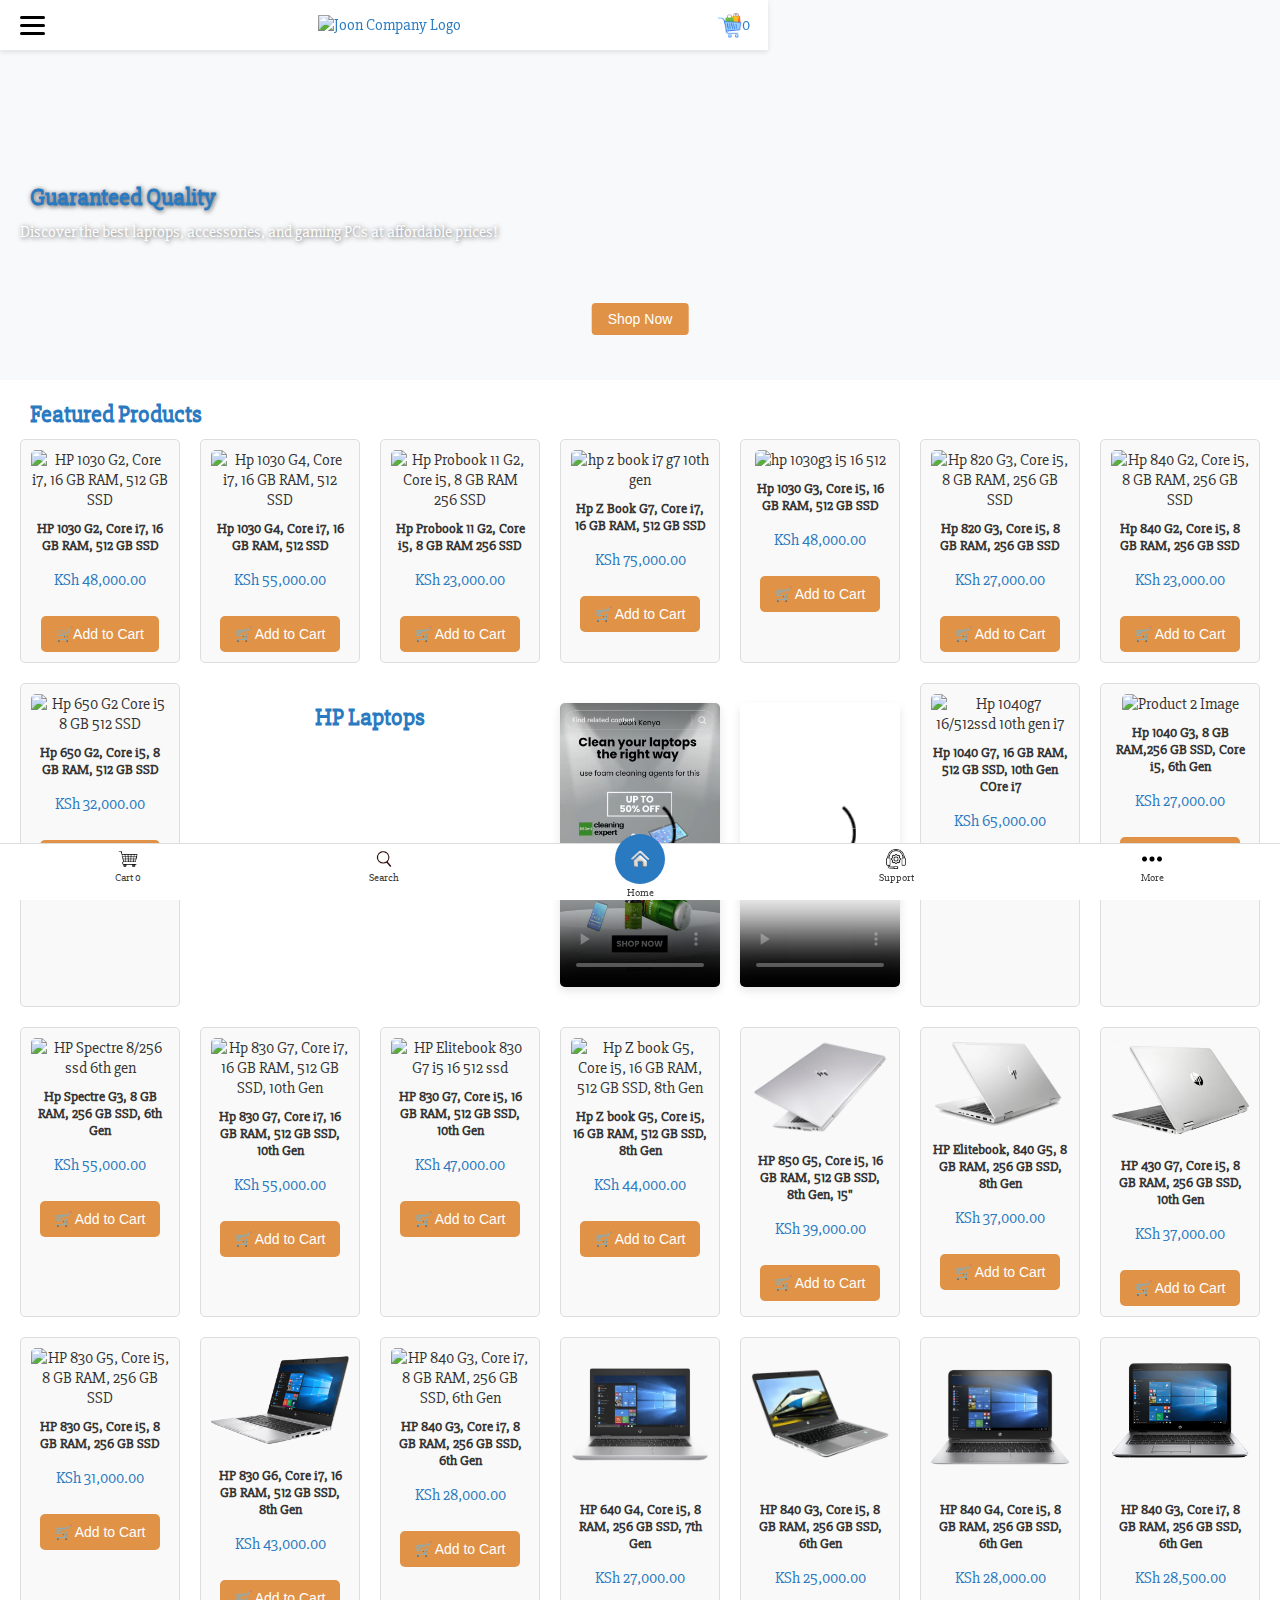
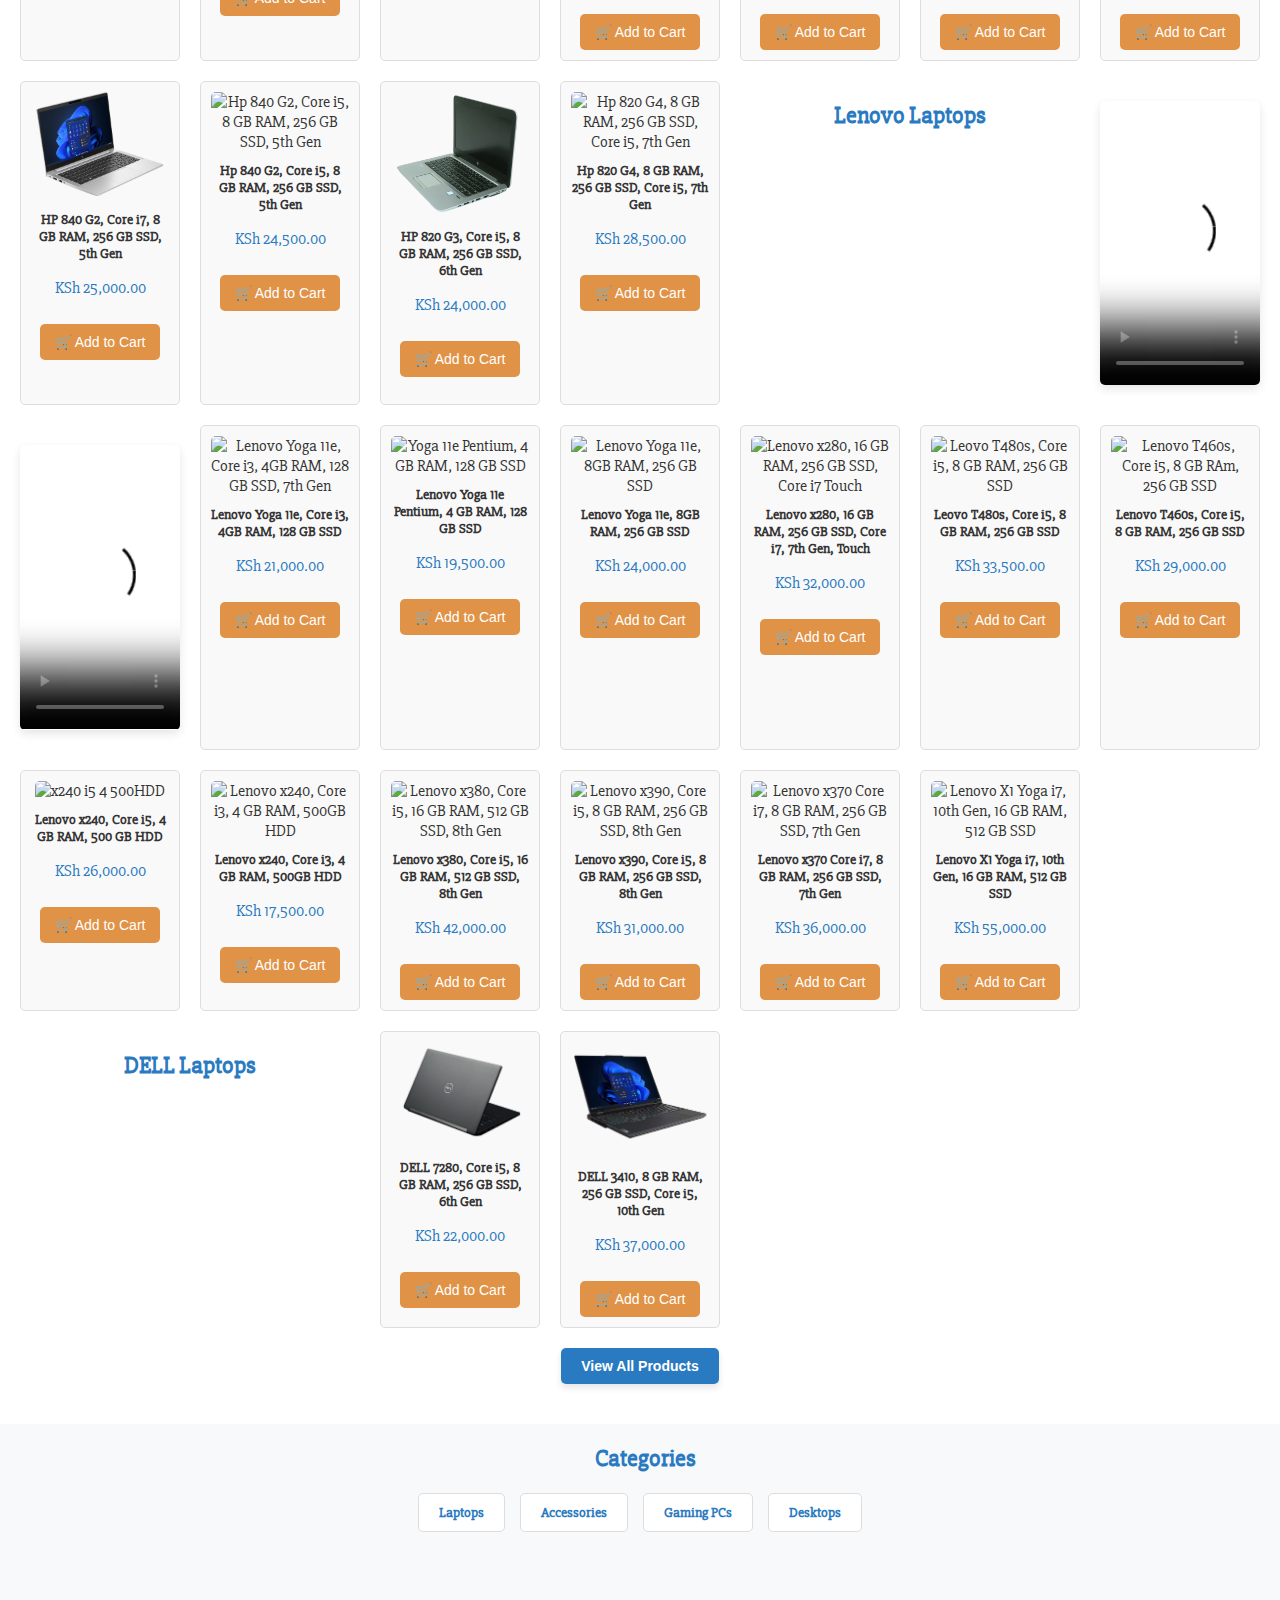
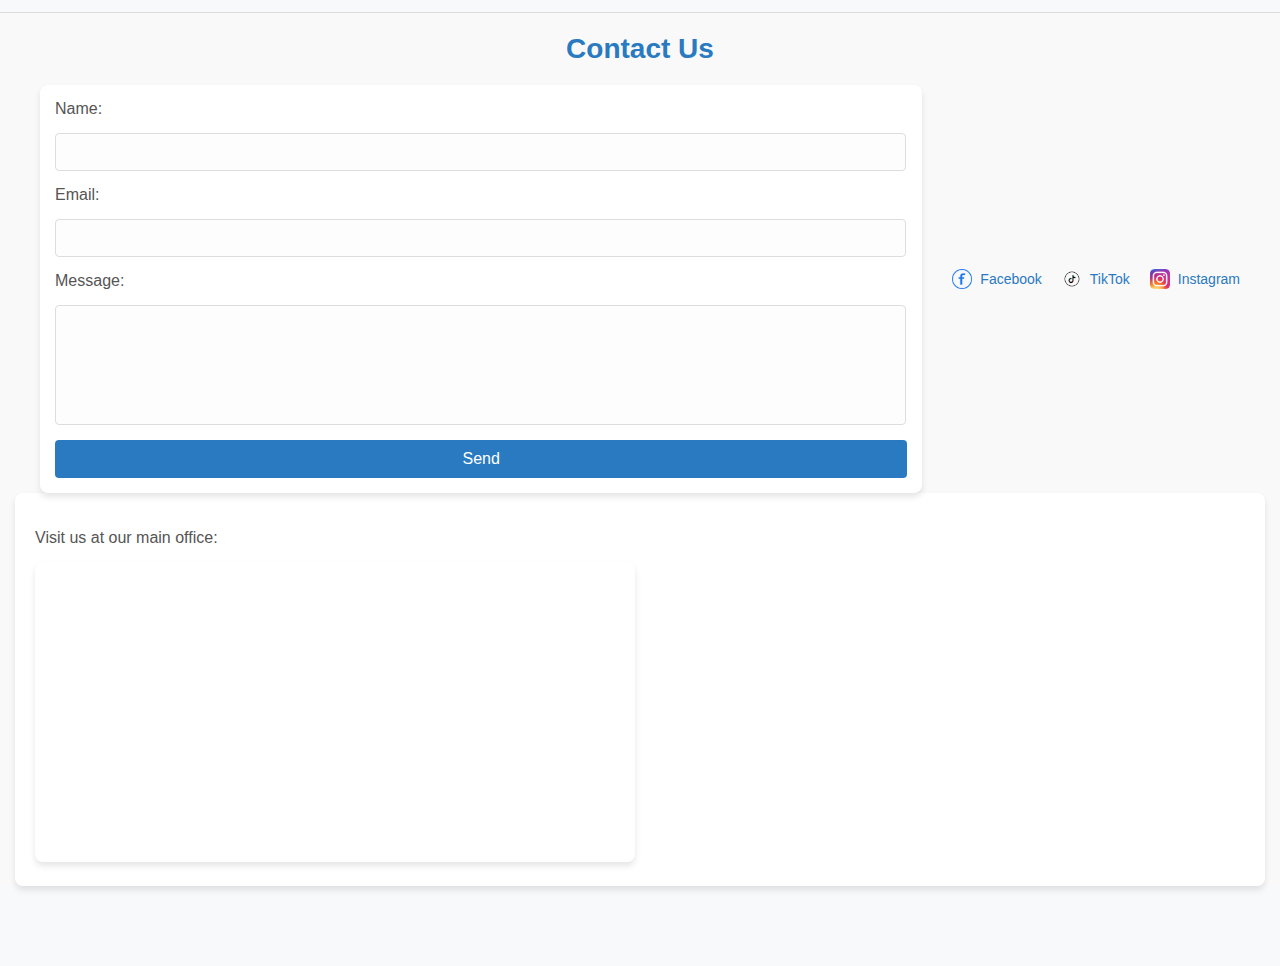
==== index.html @ 5c58ffc8 "Add files via upload" ====
<!DOCTYPE html>
<html lang="en">
<head>
  <meta charset="UTF-8">
  <meta name="viewport" content="width=device-width, initial-scale=1.0">
  <title>Joon - Computer and Accessories</title>
  <link href="https://fonts.googleapis.com/css2?family=Slabo+27px&display=swap" rel="stylesheet">
  <link href="https://fonts.googleapis.com/css2?family=Montserrat:wght@400;700&display=swap" rel="stylesheet">
  <link href="https://fonts.googleapis.com/css2?family=Playfair+Display:wght@400;700&display=swap" rel="stylesheet">

  <link rel="stylesheet" href="style.css">

</head>
<body>
    <header id="mobile-header">
        <div class="menu-icon" id="menu-toggle">
          <!-- Hamburger Icon -->
          <span></span>
          <span></span>
          <span></span>
        </div>
        <div class="logo">
          <a href="index.html">
              <img src="img/logo.png" alt="Joon Company Logo">
          </a>
      </div>
      
        <div class="header-icons">
          <a href="cart.html" class="cart-icon">
            <img src="img/cart.png" alt="Cart">
            <span id="cart-count-header">0</span>
        </a>
        
        
        </div>
      </header>  
      <!-- Fullscreen Menu -->
      <nav id="hamburger-menu">
        <div class="menu-header">
  <button id="menu-close">✖</button>
</div>

        <ul>
          <li><a href="#new-in">New in</a></li>
          <li><a href="#Hp">HP Laptops</a></li>
          <li><a href="#Dell">DELL Laptops</a></li>
          <li><a href="#Lenovo">Lenovo Laptops</a></li>
          <li><a href="#mouse">Mouses</a></li>
          <li><a href="#keyboard">Keyboard</a></li>
          <li><a href="#chargers">Laptop Chargers</a></li>
          <li><a href="#monitors">Monitors</a></li>
          <li><a href="#desktops">Desktops</a></li>
          <li><a href="#microphones">Microphones</a></li>
          <li><a href="#headphones">Headphones</a></li>
        </ul>
      </nav>

  <!-- Hero Section -->
  <section id="hero">
    <div>
      <h2>Guaranteed Quality</h2>
      <p>Discover the best laptops, accessories, and gaming PCs at affordable prices!</p>
    </div>
    <div>
      <button>Shop Now</button>
    </div>
  </section>

  

<!-- Featured Products Section -->
<section id="featured-products">
    <h2>Featured Products</h2>
    <div class="product-grid">
      <!-- Loop for 50 Product Items -->
      <!-- Replace 'placeholder-image.jpg' with actual product images -->
      <!-- Repeat this block for each product -->
      <div class="product-item" data-id="21" data-name="HP 1030 G2, Core i7, 16 GB RAM, 512 GB SSD" data-price="48000" data-image="img/hp 1030 g2 i7  16 512.png">
        <img src="img/hp 1030 g2 i7  16 512.png" alt="HP 1030 G2, Core i7, 16 GB RAM, 512 GB SSD">
        <p class="product-title">HP 1030 G2, Core i7, 16 GB RAM, 512 GB SSD</p>
        <p class="product-price">KSh 48,000.00</p>
        <button class="add-to-cart-btn">🛒Add to Cart</button>
      </div>
      <div class="product-item" data-id="22" data-name="Hp 1030 G4, Core i7, 16 GB RAM, 512 SSD" data-price="55000" data-image="img/hp 1030 g4  i7 16 512.png">
        <img src="img/hp 1030 g4  i7 16 512.png" alt="Hp 1030 G4, Core i7, 16 GB RAM, 512 SSD">
        <p class="product-title">Hp 1030 G4, Core i7, 16 GB RAM, 512 SSD</p>
        <p class="product-price">KSh 55,000.00</p>
        <button class="add-to-cart-btn">🛒 Add to Cart</button>
      </div>
      <div class="product-item" data-id="23" data-name="Hp Probook 11 G2, Core i5, 8 GB RAM 256 SSD" data-price="23000" data-image="img/hp 11 g2 i5 8 256.png">
        <img src="img/hp 11 g2 i5 8 256.png" alt="Hp Probook 11 G2, Core i5, 8 GB RAM 256 SSD">
        <p class="product-title">Hp Probook 11 G2, Core i5, 8 GB RAM 256 SSD</p>
        <p class="product-price">KSh 23,000.00</p>
        <button class="add-to-cart-btn">🛒 Add to Cart</button>
      </div>
      <div class="product-item" data-id="24" data-name="Hp Z Book G7, Core i7, 16 GB RAM, 512 GB SSD" data-price="75000" data-image="img/hp z book i7 g7 10th gen.png">
        <img src="img/hp z book i7 g7 10th gen.png" alt="hp z book i7 g7 10th gen">
        <p class="product-title">Hp Z Book G7, Core i7, 16 GB RAM, 512 GB SSD</p>
        <p class="product-price">KSh 75,000.00</p>
        <button class="add-to-cart-btn">🛒 Add to Cart</button>
      </div>
      <div class="product-item" data-id="25" data-name="Hp 1030 G3, Core i5, 16 GB RAM, 512 GB SSD" data-price="48000" data-image="img/hp 1030g3  i5  16 512.png">
        <img src="img/hp 1030g3  i5  16 512.png" alt="hp 1030g3 i5 16 512">
        <p class="product-title">Hp 1030 G3, Core i5, 16 GB RAM, 512 GB SSD</p>
        <p class="product-price">KSh 48,000.00</p>
        <button class="add-to-cart-btn">🛒 Add to Cart</button>
      </div>
      <div class="product-item" data-id="26" data-name="Hp 820 G3, Core i5, 8 GB RAM, 256 GB SSD" data-price="27000" data-image="img/hp 820 g3  i5  8 256.png">
        <img src="img/hp 820 g3  i5  8 256.png" alt="Hp 820 G3, Core i5, 8 GB RAM, 256 GB SSD">
        <p class="product-title">Hp 820 G3, Core i5, 8 GB RAM, 256 GB SSD</p>
        <p class="product-price">KSh 27,000.00</p>
        <button class="add-to-cart-btn">🛒 Add to Cart</button>
      </div>
      <div class="product-item" data-id="27" data-name="Hp 840 G2, Core i5, 8 GB RAM, 256 GB SSD" data-price="23000" data-image="img/hp 840 g2 i5 8 256.png">
        <img src="img/hp 840 g2 i5 8 256.png" alt="Hp 840 G2, Core i5, 8 GB RAM, 256 GB SSD">
        <p class="product-title">Hp 840 G2, Core i5, 8 GB RAM, 256 GB SSD</p>
        <p class="product-price">KSh 23,000.00</p>
        <button class="add-to-cart-btn">🛒 Add to Cart</button>
      </div>
      <div class="product-item" data-id="28" data-name="Hp 650 G2, Core i5, 8 GB RAM, 512 GB SSD" data-price="32000" data-image="img/Hp 650 G2 Core i5 8 GB 512.png">
        <img src="img/Hp 650 G2 Core i5 8 GB 512.png" alt="Hp 650 G2 Core i5 8 GB 512 SSD">
        <p class="product-title">Hp 650 G2, Core i5, 8 GB RAM, 512 GB SSD</p>
        <p class="product-price">KSh 32,000.00</p>
        <button class="add-to-cart-btn">🛒 Add to Cart </button>
      </div>
      

      <h2 class="section-heading">HP Laptops</h2>

<!-- Video 1 -->
<div class="video-container">
    <video controls poster="img/handboss-poster.png">
      <source src="img/handboss.mp4" type="video/mp4">
      Your browser does not support the video tag.
    </video>
  </div>
  
  <!-- Video 2 -->
  <div class="video-container">
    <video controls poster="img/laptopstand.png">
      <source src="img/laptopstand.mp4" type="video/mp4">
      Your browser does not support the video tag.
    </video>
  </div>
  

  <div class="product-item" data-id="1" data-name="Hp 1040 G7, 16 GB RAM, 512 GB SSD, 10th Gen Core i7" data-price="65000" data-image="img/Hp 1040g7 16 512ssd 10th gen i7.png">
    <img src="img/Hp 1040g7 16 512ssd 10th gen i7.png" alt="Hp 1040g7 16/512ssd 10th gen i7">
    <p class="product-title">Hp 1040 G7, 16 GB RAM, 512 GB SSD, 10th Gen COre i7</p>
    <p class="product-price">KSh 65,000.00</p>
    <button class="add-to-cart-btn">🛒 Add to Cart</button>
  </div>
  <div class="product-item" data-id="2" data-name="Hp 1040 G3, 8 GB RAM, 256 GB SSD, Core i5, 6th Gen" data-price="27000" data-image="img/Hp 1040 G3 8 256ssd i5.png">
    <img src="img/Hp 1040 G3 8 256ssd i5.png" alt="Product 2 Image">
    <p class="product-title">Hp 1040 G3, 8 GB RAM,256 GB SSD, Core i5, 6th Gen</p>
    <p class="product-price">KSh 27,000.00</p>
    <button class="add-to-cart-btn">🛒 Add to Cart</button>
  </div>
  <div class="product-item" data-id="3" data-name="Hp Spectre G3, 8 GB RAM, 256 GB SSD, 6th Gen" data-price="55000" data-image="img/Spectre 8 256 ssd 6th gen.png">
    <img src="img/Spectre 8 256 ssd 6th gen.png" alt="HP Spectre 8/256 ssd 6th gen">
    <p class="product-title">Hp Spectre G3, 8 GB RAM, 256 GB SSD, 6th Gen</p>
    <p class="product-price">KSh 55,000.00</p>
    <button class="add-to-cart-btn">🛒 Add to Cart</button>
  </div>
  <div class="product-item" data-id="4" data-name="Hp 830 G7, Core i7, 16 GB RAM, 512 GB SSD, 10th Gen" data-price="55000" data-image="img/HP 830 G7 i7 16 512 ssd 10th Gen.avif">
    <img src="img/HP 830 G7 i7 16 512 ssd 10th Gen.avif" alt="Hp 830 G7, Core i7, 16 GB RAM, 512 GB SSD, 10th Gen">
    <p class="product-title">Hp 830 G7, Core i7, 16 GB RAM, 512 GB SSD, 10th Gen</p>
    <p class="product-price">KSh 55,000.00</p>
    <button class="add-to-cart-btn">🛒 Add to Cart</button>
  </div>
  <div class="product-item" data-id="5" data-name="HP 830 G7, Core i5, 16 GB RAM, 512 GB SSD, 10th Gen" data-price="47000" data-image="img/HP Elitebook 830 G7 i5 16 512 ssd.webp">
    <img src="img/HP Elitebook 830 G7 i5 16 512 ssd.webp" alt="HP Elitebook 830 G7 i5 16 512 ssd">
    <p class="product-title">HP 830 G7, Core i5, 16 GB RAM, 512 GB SSD, 10th Gen</p>
    <p class="product-price">KSh 47,000.00</p>
    <button class="add-to-cart-btn">🛒 Add to Cart</button>
  </div>
  <div class="product-item" data-id="6" data-name="Hp Z book G5, Core i5, 16 GB RAM, 512 GB SSD, 8th Gen" data-price="44000" data-image="img/Z book G5 i5 16 512 ssd.png">
    <img src="img/Z book G5 i5 16 512 ssd.png" alt="Hp Z book G5, Core i5, 16 GB RAM, 512 GB SSD, 8th Gen">
    <p class="product-title">Hp Z book G5, Core i5, 16 GB RAM, 512 GB SSD, 8th Gen</p>
    <p class="product-price">KSh 44,000.00</p>
    <button class="add-to-cart-btn">🛒 Add to Cart</button>
  </div>
  <div class="product-item" data-id="7" data-name="HP 850 G5, Core i5, 16 GB RAM, 512 GB SSD, 8th Gen, 15 inch" data-price="39000" data-image="img/850 G5 i5 16 512 ssd  15 inch.jpg">
    <img src="img/850 G5 i5 16 512 ssd  15 inch.jpg" alt="HP 850 G5, Core i5, 16 GB RAM, 512 GB SSD, 8th Gen, 1">
    <p class="product-title">HP 850 G5, Core i5, 16 GB RAM, 512 GB SSD, 8th Gen, 15"</p>
    <p class="product-price">KSh 39,000.00</p>
    <button class="add-to-cart-btn">🛒 Add to Cart</button>
  </div>
  <div class="product-item" data-id="8" data-name="HP Elitebook, 840 G5, 8 GB RAM, 256 GB SSD, 8th Gen" data-price="37000" data-image="img/840 G5 8 256 ssd i7.webp">
    <img src="img/840 G5 8 256 ssd i7.webp" alt="HP Elitebook, 840 G5, 8 GB RAM, 256 GB SSD, 8th Gen">
    <p class="product-title">HP Elitebook, 840 G5, 8 GB RAM, 256 GB SSD, 8th Gen</p>
    <p class="product-price">KSh 37,000.00</p>
    <button class="add-to-cart-btn">🛒 Add to Cart</button>
  </div>
  <div class="product-item" data-id="9" data-name="HP 430 G7, Core i5, 8 GB RAM, 256 GB SSD, 10th Gen" data-price="37000" data-image="img/430 G7 i5 8256 ssd.webp">
    <img src="img/430 G7 i5 8256 ssd.webp" alt="430 G7 i5 8256 ssd">
    <p class="product-title">HP 430 G7, Core i5, 8 GB RAM, 256 GB SSD, 10th Gen</p>
    <p class="product-price">KSh 37,000.00</p>
    <button class="add-to-cart-btn">🛒 Add to Cart</button>
  </div>
  <!-- Repeat the structure for the rest of your products -->
  
  <div class="product-item" data-id="10" data-name="HP 830 G5, Core i5, 8 GB RAM, 256 GB SSD" data-price="31000" data-image="img/HP_830_G5__Core_i5__8_GB_RAM__256_GB_SSD.avif">
    <img src="img/HP_830_G5__Core_i5__8_GB_RAM__256_GB_SSD.avif" alt="HP 830 G5, Core i5, 8 GB RAM, 256 GB SSD">
    <p class="product-title">HP 830 G5, Core i5, 8 GB RAM, 256 GB SSD</p>
    <p class="product-price">KSh 31,000.00</p>
    <button class="add-to-cart-btn">🛒 Add to Cart</button>
  </div>
  <div class="product-item" data-id="11" data-name="HP 830 G6, Core i7, 16 GB RAM, 512 GB SSD, 8th Gen" data-price="43000" data-image="img/830 G6 i7 16 512ssd touch 8th gen.webp">
    <img src="img/830 G6 i7 16 512ssd touch 8th gen.webp" alt="HP 830 G6, Core i7, 16 GB RAM, 512 GB SSD, Touch, 8th Gen">
    <p class="product-title">HP 830 G6, Core i7, 16 GB RAM, 512 GB SSD, 8th Gen</p>
    <p class="product-price">KSh 43,000.00</p>
    <button class="add-to-cart-btn">🛒 Add to Cart</button>
  </div>
  <div class="product-item" data-id="12" data-name="HP 840 G3, Core i7, 8 GB RAM, 256 GB SSD, 6th Gen" data-price="28000" data-image="img/HP 840 G3, Core i7, 8 GB RAM, 256 GB SSD, 6th Gen.png">
    <img src="img/HP 840 G3, Core i7, 8 GB RAM, 256 GB SSD, 6th Gen.png" alt="HP 840 G3, Core i7, 8 GB RAM, 256 GB SSD, 6th Gen">
    <p class="product-title">HP 840 G3, Core i7, 8 GB RAM, 256 GB SSD, 6th Gen</p>
    <p class="product-price">KSh 28,000.00</p>
    <button class="add-to-cart-btn">🛒 Add to Cart</button>
  </div>
  <div class="product-item" data-id="13" data-name="HP 640 G4, Core i5, 8 RAM, 256 GB SSD, 7th Gen" data-price="27000" data-image="img/640 G4 i5 8 256 ssd.png">
    <img src="img/640 G4 i5 8 256 ssd.png" alt="640 G4 i5 8 256 ssd">
    <p class="product-title">HP 640 G4, Core i5, 8 RAM, 256 GB SSD, 7th Gen</p>
    <p class="product-price">KSh 27,000.00</p>
    <button class="add-to-cart-btn">🛒 Add to Cart</button>
  </div>
  <div class="product-item" data-id="14" data-name="HP 840 G3, Core i5, 8 GB RAM, 256 GB SSD, 6th Gen" data-price="25000" data-image="img/840 G3 i5 8 256 ssd 6th gen.png">
    <img src="img/840 G3 i5 8 256 ssd 6th gen.png" alt="HP 840 G3, Core i5, 8 GB RAM, 256 GB SSD, 6th Gen">
    <p class="product-title">HP 840 G3, Core i5, 8 GB RAM, 256 GB SSD, 6th Gen</p>
    <p class="product-price">KSh 25,000.00</p>
    <button class="add-to-cart-btn">🛒 Add to Cart</button>
  </div>
  <div class="product-item" data-id="15" data-name="HP 840 G4, Core i5, 8 GB RAM, 256 GB SSD, 6th Gen" data-price="28000" data-image="img/840 G4 i5 8 256ssd Touch 6th gen.png">
    <img src="img/840 G4 i5 8 256ssd Touch 6th gen.png" alt="HP 840 G4, Core i5, 8 GB RAM, 256 GB SSD, 6th Gen">
    <p class="product-title">HP 840 G4, Core i5, 8 GB RAM, 256 GB SSD, 6th Gen</p>
    <p class="product-price">KSh 28,000.00</p>
    <button class="add-to-cart-btn">🛒 Add to Cart</button>
  </div>
  <div class="product-item" data-id="16" data-name="HP 840 G3, Core i7, 8 GB RAM, 256 GB SSD, 6th Gen" data-price="28500" data-image="img/840 G3 i7 8 256ssd 6th Gen.png">
    <img src="img/840 G3 i7 8 256ssd 6th Gen.png" alt="HP 840 G3, Core i7, 8 GB RAM, 256 GB SSD, 6th Gen">
    <p class="product-title">HP 840 G3, Core i7, 8 GB RAM, 256 GB SSD, 6th Gen</p>
    <p class="product-price">KSh 28,500.00</p>
    <button class="add-to-cart-btn">🛒 Add to Cart</button>
  </div>
  <div class="product-item" data-id="17" data-name="HP 840 G2, Core i7, 8 GB RAM, 256 GB SSD, 5th Gen" data-price="25000" data-image="img/840 G2 i7 8 256 ssd.png">
    <img src="img/840 G2 i7 8 256 ssd.png" alt="HP 840 G2, Core i7, 8 GB RAM, 256 GB SSD, 5th Gen">
    <p class="product-title">HP 840 G2, Core i7, 8 GB RAM, 256 GB SSD, 5th Gen</p>
    <p class="product-price">KSh 25,000.00</p>
    <button class="add-to-cart-btn">🛒 Add to Cart</button>
  </div>
  <div class="product-item" data-id="18" data-name="Hp 840 G2, Core i5, 8 GB RAM, 256 GB SSD, 5th Gen" data-price="24500" data-image="img/Hp 840 G2, Core i5, 8 GB RAM, 256 GB SSD.png">
    <img src="img/Hp 840 G2, Core i5, 8 GB RAM, 256 GB SSD.png" alt="Hp 840 G2, Core i5, 8 GB RAM, 256 GB SSD, 5th Gen">
    <p class="product-title">Hp 840 G2, Core i5, 8 GB RAM, 256 GB SSD, 5th Gen</p>
    <p class="product-price">KSh 24,500.00</p>
    <button class="add-to-cart-btn">🛒 Add to Cart</button>
  </div>
  <div class="product-item" data-id="19" data-name="HP 820 G3, Core i5, 8 GB RAM, 256 GB SSD, 6th Gen" data-price="24000" data-image="img/820 G3 i5 8 256ssd.png">
    <img src="img/820 G3 i5 8 256ssd.png" alt="HP 820 G3, Core i5, 8 GB RAM, 256 GB SSD, 6th Gen">
    <p class="product-title">HP 820 G3, Core i5, 8 GB RAM, 256 GB SSD, 6th Gen</p>
    <p class="product-price">KSh 24,000.00</p>
    <button class="add-to-cart-btn">🛒 Add to Cart</button>
  </div>
  <div class="product-item" data-id="20" data-name="Hp 820 G4, 8 GB RAM, 256 GB SSD, Core i5, 7th Gen" data-price="28500" data-image="img/Hp 820 G4, 8 GB RAM, 256 GB SSD.png">
    <img src="img/Hp 820 G4, 8 GB RAM, 256 GB SSD.png" alt="Hp 820 G4, 8 GB RAM, 256 GB SSD, Core i5, 7th Gen">
    <p class="product-title">Hp 820 G4, 8 GB RAM, 256 GB SSD, Core i5, 7th Gen</p>
    <p class="product-price">KSh 28,500.00</p>
    <button class="add-to-cart-btn">🛒 Add to Cart</button>
  </div>
  

      <h2 class="section-heading">Lenovo Laptops</h2>

<!-- Video 1 -->
<div class="video-container">
    <video controls poster="img/lenovot490.png">
      <source src="img/t490.mp4" type="video/mp4">
      Your browser does not support the video tag.
    </video>
  </div>
  
  <!-- Video 2 -->
  <div class="video-container">
    <video controls poster="img/Laptops under 20k.png">
      <source src="img/laptopsunder20k.mp4" type="video/mp4">
      Your browser does not support the video tag.
    </video>
  </div>

  <div class="product-item" data-id="29" data-name="Lenovo Yoga 11e, Core i3, 4GB RAM, 128 GB SSD" data-price="21000" data-image="img/Yoga 11e i3 4 128ssd 7th gen.png">
    <img src="img/Yoga 11e i3 4 128ssd 7th gen.png" alt="Lenovo Yoga 11e, Core i3, 4GB RAM, 128 GB SSD, 7th Gen">
    <p class="product-title">Lenovo Yoga 11e, Core i3, 4GB RAM, 128 GB SSD</p>
    <p class="product-price">KSh 21,000.00</p>
    <button class="add-to-cart-btn">🛒 Add to Cart</button>
  </div>
  <div class="product-item" data-id="30" data-name="Lenovo Yoga 11e Pentium, 4 GB RAM, 128 GB SSD" data-price="19500" data-image="img/Yoga 11e pentium 4 128 ssd.png">
    <img src="img/Yoga 11e pentium 4 128 ssd.png" alt="Yoga 11e Pentium, 4 GB RAM, 128 GB SSD">
    <p class="product-title">Lenovo Yoga 11e Pentium, 4 GB RAM, 128 GB SSD</p>
    <p class="product-price">KSh 19,500.00</p>
    <button class="add-to-cart-btn">🛒 Add to Cart</button>
  </div>
  <div class="product-item" data-id="31" data-name="Lenovo Yoga 11e, 8GB RAM, 256 GB SSD" data-price="24000" data-image="img/Yoga_11e__i5_7th_Gen__8256_ssd.png">
    <img src="img/Yoga_11e__i5_7th_Gen__8256_ssd.png" alt="Lenovo Yoga 11e, 8GB RAM, 256 GB SSD">
    <p class="product-title">Lenovo Yoga 11e, 8GB RAM, 256 GB SSD</p>
    <p class="product-price">KSh 24,000.00</p>
    <button class="add-to-cart-btn">🛒 Add to Cart</button>
  </div>
  <div class="product-item" data-id="32" data-name="Lenovo x280, 16 GB RAM, 256 GB SSD, Core i7, 7th Gen, Touch" data-price="32000" data-image="img/x280 16 256ssd i7 Touch.png">
    <img src="img/x280 16 256ssd i7 Touch.png" alt="Lenovo x280, 16 GB RAM, 256 GB SSD, Core i7 Touch">
    <p class="product-title">Lenovo x280, 16 GB RAM, 256 GB SSD, Core i7, 7th Gen, Touch</p>
    <p class="product-price">KSh 32,000.00</p>
    <button class="add-to-cart-btn">🛒 Add to Cart</button>
  </div>
  <div class="product-item" data-id="33" data-name="Lenovo T480s, Core i5, 8 GB RAM, 256 GB SSD" data-price="33500" data-image="img/T480s i5 8 256ssd.png">
    <img src="img/T480s i5 8 256ssd.png" alt="Leovo T480s, Core i5, 8 GB RAM, 256 GB SSD">
    <p class="product-title">Leovo T480s, Core i5, 8 GB RAM, 256 GB SSD</p>
    <p class="product-price">KSh 33,500.00</p>
    <button class="add-to-cart-btn">🛒 Add to Cart</button>
  </div>
  <div class="product-item" data-id="34" data-name="Lenovo T460s, Core i5, 8 GB RAM, 256 GB SSD" data-price="29000" data-image="img/Lenovo T460s, Core i5, 8 GB RAm, 256 GB SSD.webp">
    <img src="img/Lenovo T460s, Core i5, 8 GB RAm, 256 GB SSD.webp" alt="Lenovo T460s, Core i5, 8 GB RAm, 256 GB SSD">
    <p class="product-title">Lenovo T460s, Core i5, 8 GB RAM, 256 GB SSD</p>
    <p class="product-price">KSh 29,000.00</p>
    <button class="add-to-cart-btn">🛒 Add to Cart</button>
  </div>
  <div class="product-item" data-id="35" data-name="Lenovo x240, Core i5, 4 GB RAM, 500 GB HDD" data-price="26000" data-image="img/x240 i5 4 500HDD.png">
    <img src="img/x240 i5 4 500HDD.png" alt="x240 i5 4 500HDD">
    <p class="product-title">Lenovo x240, Core i5, 4 GB RAM, 500 GB HDD</p>
    <p class="product-price">KSh 26,000.00</p>
    <button class="add-to-cart-btn">🛒 Add to Cart</button>
  </div>
  <div class="product-item" data-id="36" data-name="Lenovo x240, Core i3, 4 GB RAM, 500GB HDD" data-price="17500" data-image="img/x240 i3 4 500HDD.png">
    <img src="img/x240 i3 4 500HDD.png" alt="Lenovo x240, Core i3, 4 GB RAM, 500GB HDD">
    <p class="product-title">Lenovo x240, Core i3, 4 GB RAM, 500GB HDD</p>
    <p class="product-price">KSh 17,500.00</p>
    <button class="add-to-cart-btn">🛒 Add to Cart</button>
  </div>
  <div class="product-item" data-id="37" data-name="Lenovo x380, Core i5, 16 GB RAM, 512 GB SSD, 8th Gen" data-price="42000" data-image="img/x380 i5 16 512ssd 8th gen.png">
    <img src="img/x380 i5 16 512ssd 8th gen.png" alt="Lenovo x380, Core i5, 16 GB RAM, 512 GB SSD, 8th Gen">
    <p class="product-title">Lenovo x380, Core i5, 16 GB RAM, 512 GB SSD, 8th Gen</p>
    <p class="product-price">KSh 42,000.00</p>
    <button class="add-to-cart-btn">🛒 Add to Cart</button>
  </div>
  <div class="product-item" data-id="38" data-name="Lenovo x390, Core i5, 8 GB RAM, 256 GB SSD, 8th Gen" data-price="31000" data-image="img/Lenovo x390, Core i5, 8 GB RAM, 256 GB SSD, 8th Gen.png">
    <img src="img/Lenovo x390, Core i5, 8 GB RAM, 256 GB SSD, 8th Gen.png" alt="Lenovo x390, Core i5, 8 GB RAM, 256 GB SSD, 8th Gen">
    <p class="product-title">Lenovo x390, Core i5, 8 GB RAM, 256 GB SSD, 8th Gen</p>
    <p class="product-price">KSh 31,000.00</p>
    <button class="add-to-cart-btn">🛒 Add to Cart</button>
  </div>
  <div class="product-item" data-id="39" data-name="Lenovo x370, Core i7, 8 GB RAM, 256 GB SSD, 7th Gen" data-price="36000" data-image="img/x370 i7 8 256 ssd 7th Gen.webp">
    <img src="img/x370 i7 8 256 ssd 7th Gen.webp" alt="Lenovo x370 Core i7, 8 GB RAM, 256 GB SSD, 7th Gen">
    <p class="product-title">Lenovo x370 Core i7, 8 GB RAM, 256 GB SSD, 7th Gen</p>
    <p class="product-price">KSh 36,000.00</p>
    <button class="add-to-cart-btn">🛒 Add to Cart</button>
  </div>
  <div class="product-item" data-id="40" data-name="Lenovo X1 Yoga i7, 10th Gen, 16 GB RAM, 512 GB SSD" data-price="55000" data-image="img/X1 yoga i7 10th gen16 512 ssd.png">
    <img src="img/X1 yoga i7 10th gen16 512 ssd.png" alt="Lenovo X1 Yoga i7, 10th Gen, 16 GB RAM, 512 GB SSD">
    <p class="product-title">Lenovo X1 Yoga i7, 10th Gen, 16 GB RAM, 512 GB SSD</p>
    <p class="product-price">KSh 55,000.00</p>
    <button class="add-to-cart-btn">🛒 Add to Cart</button>
  </div>
  
      <h2 class="section-heading">DELL Laptops</h2>
      
      <div class="product-item" data-id="41" data-name="DELL 7280, Core i5, 8 GB RAM, 256 GB SSD, 6th Gen" data-price="22000" data-image="img/7280 i5 8 256 ssd 6th gen.png">
        <img src="img/7280 i5 8 256 ssd 6th gen.png" alt="DELL 7280, Core i5, 8 GB RAM, 256 GB SSD, 6th Gen">
        <p class="product-title">DELL 7280, Core i5, 8 GB RAM, 256 GB SSD, 6th Gen</p>
        <p class="product-price">KSh 22,000.00</p>
        <button class="add-to-cart-btn">🛒 Add to Cart</button>
      </div>
      <div class="product-item" data-id="42" data-name="DELL 3410, 8 GB RAM, 256 GB SSD, Core i5, 10th Gen" data-price="37000" data-image="img/3410 8 256dssd i5 10th gen.png">
        <img src="img/3410 8 256dssd i5 10th gen.png" alt="DELL 3410, 8 GB RAM, 256 GB SSD, Core i5, 10th Gen">
        <p class="product-title">DELL 3410, 8 GB RAM, 256 GB SSD, Core i5, 10th Gen</p>
        <p class="product-price">KSh 37,000.00</p>
        <button class="add-to-cart-btn">🛒 Add to Cart</button>
      </div>      
    </div>
    </div>
    
  
    <!-- View All Button -->
    <div id="view-all">
        <button onclick="location.href='#categories'">View All Products</button>
    </div>
  </section>
  

  <section id="categories">
    <h2>Categories</h2>
    <div class="category-list">
      <a href="#laptops" class="category-item">Laptops</a>
      <a href="#accessories" class="category-item">Accessories</a>
      <a href="#gaming-pcs" class="category-item">Gaming PCs</a>
      <a href="#desktops" class="category-item">Desktops</a>
    </div>
  </section>
  <div class="contact-footer-container">
    <!-- Contact Us Section -->
    <section id="contact">
        <h2>Contact Us</h2>
        
        <div class="contact-columns">
            <!-- Contact Form -->
            <div id="contact-form" class="contact-form">
              <form action="mailto:info@example.com" method="post" enctype="text/plain">
                  <label for="name">Name:</label>
                  <input type="text" id="name" name="name" required>
                  <label for="email">Email:</label>
                  <input type="email" id="email" name="email" required>
                  <label for="message">Message:</label>
                  <textarea id="message" name="message" required></textarea>
                  <button type="submit">Send</button>
              </form>
          </div>
          
                
                <div class="social-links">
                  <a href="https://www.facebook.com/profile.php?id=61565670460976" target="_blank" class="social-icon">
                      <img src="icons/facebook-icon.webp" alt="Facebook">
                      Facebook
                  </a>
                  <a href="https://www.tiktok.com/@joonlimited?_t=8relNIMrCkh&_r=1" target="_blank" class="social-icon">
                      <img src="icons/tiktok-icon.png" alt="TikTok">
                      TikTok
                  </a>
                  <a href="https://www.instagram.com/kennomollo/" target="_blank" class="social-icon">
                      <img src="icons/instagram-icon.webp" alt="Instagram">
                      Instagram
                  </a>
              </div>
              
            </div>

            <!-- Location Map -->
            <div class="location-map">
                <p>Visit us at our main office:</p>
                <iframe src="https://www.google.com/maps/embed?pb=!1m18!1m12!1m3!1d3989.8123066233206!2d34.75251787496466!3d-0.09947929989953835!2m3!1f0!2f0!3f0!3m2!1i1024!2i768!4f13.1!3m3!1m2!1s0x182aa5fe1dbfbeb1%3A0xafe9937d44abce86!2sThe%20Glassbox!5e0!3m2!1sen!2ske!4v1732436308076!5m2!1sen!2ske" width="600" height="450" style="border:0;" allowfullscreen="" loading="lazy" referrerpolicy="no-referrer-when-downgrade"></iframe>

            </div>
        </div>
    </section>

  <!-- Footer Section -->
  <footer>
    <div id="bottom-menu">
        <a href="cart.html" class="cart-icon">
            <img src="icons/cart-icon.png" alt="Cart">
            <p>Cart <span id="cart-count-footer">0</span></p>
        </a>
        
      <a href="#search">
        <img src="icons/search-icon.png" alt="Search">
        <p>Search</p>
      </a>
      <a href="#home" class="home-icon">
        <img src="icons/home.webp" alt="Home">
        <p>Home</p>
      </a>
      <a id="support-icon" href="#contact-form">
        <img src="icons/support-icon.png" alt="Support">
        <p>Support</p>
    </a>
    
      <a href="#more">
        <img src="icons/more-icon.png" alt="More">
        <p>More</p>
      </a>
    </div>
  </footer>
  
  <script src="scripts.js"></script>
</body>
</html>
---- style.css ----
/* General Styles */
/* Hide the tagline */
.tagline {
  display: none;
}

body {
    margin: 0;
    font-family: Arial, sans-serif;
    background-color: #f8f9fa; /* Light gray background */
    color: #333; /* Dark gray text */
    font-family: 'Playfair Display', serif;
    font-family: 'Montserrat', sans-serif;
    font-family: 'Slabo 27px', serif;
  }
  
  h1, h2, h3 {
    margin: 0;
    color: #297AC1; /* Neutral tech-inspired blue */
    margin-left: 10px;
  }
  
  a {
    text-decoration: none;
    color: #297AC1;
  }
  
  ul {
    list-style-type: none;
    padding: 0;
    margin: 0;
  }
  
  /* General Header Styles */
#mobile-header {
  position: fixed;
  top: 0;
  left: 0;
  width: 100%;
  height: 50px; /* Fixed height for consistency */
  display: flex;
  align-items: center;
  background-color: #fff;
  z-index: 3000; /* Ensure it's above other elements */
  box-shadow: 0 2px 5px rgba(0, 0, 0, 0.1); /* Subtle shadow for depth */
}

/* Menu Icon (Hamburger Menu) */
#mobile-header .menu-icon {
  display: flex;
  flex-direction: column;
  gap: 5px; /* Gap between hamburger lines */
  cursor: pointer;
  padding-left: 20px;
}

#mobile-header .menu-icon span {
  display: block;
  width: 25px;
  height: 3px;
  background-color: #000;
  border-radius: 2px;
}

/* Logo Styling */
#mobile-header .logo {
  flex: 1; /* Center the logo by giving it flexible space */
  text-align: center; /* Center-align the logo */
}

#mobile-header .logo img {
  max-height: 30px; /* Adjust the logo height */
  width: auto; /* Maintain aspect ratio */
}

/* Header Icons (Search and Cart) */
#mobile-header .header-icons {
  display: flex;
  align-items: center;
  flex-shrink: 0;
  padding-right: 20px;
}

#mobile-header .header-icons a {
  display: flex;
  align-items: center;
  justify-content: center;
  width: 30px; /* Fixed size for icon containers */
  height: 30px;
}

#mobile-header .header-icons a img {
  width: 25px;
  height: 25px;
  object-fit: contain;
}

/* Adjustments for Larger Screens */
@media (min-width: 768px) {
  #mobile-header {
    max-width: 768px; /* Restrict header width to mobile layout size */
    margin: 0 auto; /* Center-align the header on larger screens */
  }
}


/* Align and size icons */
#mobile-header .header-icons {
  display: flex;
  align-items: center;
  gap: 15px; /* Space between the search and cart icons */
  flex-shrink: 0; /* Prevents shrinking */
}

  #mobile-header .search-icon {
    margin-right: 10px; 
}

  
/* Shadow class added after scrolling */
#mobile-header.scrolled {
  box-shadow: 0 2px 5px rgba(0, 0, 0, 0.1); 
}

/* Hamburger Menu */
.menu-icon {
  display: flex;
  flex-direction: column;
  gap: 5px;
  cursor: pointer;
}

.menu-icon span {
  display: block;
  width: 25px;
  height: 3px;
  background-color: #000;
}

.logo {
  flex: 0 0 auto; /* Prevents logo from shrinking or expanding */
  text-align: center;
  margin: 0 auto; /* Centers the logo */
}

.logo img {
  max-height: 40px; /* Controls the logo size */
  width: auto;
}

.header-icons {
  display: flex;
  align-items: center;
  flex-shrink: 0; /* Prevents icons from shrinking */
}

.header-icons a {
  display: flex;
  align-items: center;
  justify-content: center;
  width: 30px; /* Adjust icon container size */
  height: 30px;
}

.header-icons a img {
  width: 25px;
  height: 25px;
  object-fit: contain;
}
/* Hamburger Menu */
#hamburger-menu {
  display: block; /* Always block for transitions */
  opacity: 0; /* Hidden initially */
  visibility: hidden; /* Hidden initially */
  position: fixed;
  top: 0;
  left: 0;
  width: 100%;
  height: 100%;
  background-color: white;
  z-index: 2000;
  padding: 20px;
  transition: opacity 0.3s ease, visibility 0.3s ease;
}

#hamburger-menu.open {
  opacity: 1; /* Visible */
  visibility: visible; /* Visible */
}


/* Menu Header (Close Button and Logo) */
#hamburger-menu .menu-header {
  display: flex;
  justify-content: space-between;
  align-items: center;
  margin-bottom: 10px;
}

#hamburger-menu .menu-header img {
  height: 30px; /* Small logo inside the menu */
}

#menu-close {
  background: none;
  font-size: 16px;
  border: none;
  cursor: pointer;
  padding-top: 20px;
}

/* Menu Icon */
.menu-icon {
  display: flex;
  flex-direction: column;
  gap: 4px; /* Adjust gap between hamburger lines */
  cursor: pointer;
  margin-right: 15px;
}

.menu-icon span {
  display: block;
  width: 25px;
  height: 3px;
  background-color: #000;
  border-radius: 2px;
}

.menu-header {
  display: flex;
  justify-content: space-between;
  align-items: center;
}

#hamburger-menu ul {
  list-style: none;
  padding: 0;
}

#hamburger-menu ul li {
  margin: 10px 0;
}

#hamburger-menu ul li a {
  text-decoration: none;
  font-size: 16px;
  color: black;
}

/* Menu Toggle Animation */
.menu-icon.open span:nth-child(1) {
  transform: translateY(8px) rotate(45deg);
}

.menu-icon.open span:nth-child(2) {
  opacity: 0;
}

.menu-icon.open span:nth-child(3) {
  transform: translateY(-8px) rotate(-45deg);
}
  
  /* Hero Section */
  /* Hero Section with Background Image */
#hero {
  display: flex;
  justify-content: space-between;
  align-items: center;
  padding: 20px;
  margin-top: 40px; /* Match the header height */
  background-image: url('img/hero.png'); /* Replace with your image file path */
  background-size: cover; /* Ensures the image covers the entire section */
  background-position: center; /* Centers the image */
  color: #fff; /* White text for contrast */
  text-shadow: 1px 1px 5px rgba(0, 0, 0, 0.7); /* Subtle text shadow for readability */
  height: 300px; /* Set a height for the hero section */
}

#hero div {
  flex: 1;
}

#hero h2 {
  margin-top: 20px; /* Push the heading slightly down */
}

#hero p {
  margin-top: 10px; /* Push the paragraph slightly down */
}


#hero button {
  margin-top: 250px;
  transform: translate(-50%, -50%); /* Center the button exactly at the middle */
  padding: 8px 16px; /* Smaller padding for a compact size */
  background-color: #e09246; /* Button color */
  color: #fff;
  border: none;
  border-radius: 4px; /* Slightly reduced corner radius */
  cursor: pointer;
  font-size: 14px; /* Reduce font size */
}

#hero button:hover {
  background-color: #d4823d; /* Slightly darker on hover */
}

.add-to-cart-btn {
  margin-top: 10px;
  padding: 10px 15px;
  background-color: #e09246;
  color: white;
  border: none;
  border-radius: 5px;
  cursor: pointer;
  display: inline-flex;
  align-items: center;
  justify-content: center;
  font-size: 14px;
}

.add-to-cart-btn i {
  margin-right: 5px;
}

.add-to-cart-btn:hover {
  background-color: #e09246;
}
  
  /* Featured Products Section */
  #featured-products {
    padding: 20px;
    background-color: #fff;
  }
  
  #featured-products h2 {
    margin-bottom: 10px;
  }
  
  .product-grid {
    display: grid;
    grid-template-columns: repeat(auto-fill, minmax(150px, 1fr));
    gap: 20px;
  }
  
  .product-item {
    text-align: center;
    border: 1px solid #ddd;
    border-radius: 5px;
    padding: 10px;
    background-color: #f9f9f9;
    transition: box-shadow 0.3s ease;
  }
  
  .product-item:hover {
    box-shadow: 0px 4px 10px rgba(0, 0, 0, 0.1);
  }
  
  .product-item img {
    max-width: 100%;
    border-radius: 5px;
  }
  
  .product-title {
    font-size: 14px;
    font-weight: bold;
    margin: 10px 0;
  }
  
  .product-price {
    font-size: 16px;
    color: #297AC1;
  }
  
  /* Categories Section Styles */
#categories {
  padding: 20px;
  padding-bottom: 80px;
  background-color: #f8f9fa; /* Light gray background for separation */
  text-align: center; /* Center the section heading */
}

#categories h2 {
  font-size: 24px; /* Larger heading font size */
  font-weight: bold; 
  color: #297AC1; /* Blue color for heading */
  margin-bottom: 20px; /* Space below the heading */
}

/* Categories List */
.category-list {
  display: flex;
  flex-wrap: wrap; /* Wrap items if they don't fit in one row */
  justify-content: center; /* Center items in the section */
  gap: 15px; /* Space between category items */
}

/* Category Item Styling */
.category-item {
  display: inline-block; /* Inline-block for proper spacing */
  padding: 10px 20px; /* Padding inside each category box */
  background-color: #fff; /* White background for contrast */
  border: 1px solid #ddd; /* Light border for separation */
  border-radius: 5px; /* Rounded corners */
  font-size: 14px; /* Font size for category names */
  font-weight: bold; /* Bold category names */
  color: #297AC1; /* Blue text for categories */
  cursor: pointer; /* Pointer cursor on hover */
  transition: background-color 0.3s ease, color 0.3s ease; /* Smooth transition effects */
}

/* Hover Effect */
.category-item:hover {
  background-color: #297AC1; /* Blue background on hover */
  color: #fff; /* White text on hover */
  box-shadow: 0 4px 6px rgba(0, 0, 0, 0.1); /* Slight shadow for depth */
}

  
  /* Footer and Bottom Menu */
  footer {
    position: fixed;
    bottom: 0;
    left: 0;
    width: 100%;
    background-color: #fff;
    border-top: 1px solid #ddd;
    z-index: 1000;
  }
  
#bottom-menu {
  position: fixed;
  bottom: 0;
  left: 0;
  width: 100%;
  display: flex;
  justify-content: space-around;
  align-items: center;
  background-color: #fff;
  border-top: 1px solid #ddd;
  z-index: 2000; /* Higher than the rest of the page but below the "More Options" menu */
  padding: 5px 0;
  height: 36px;
}
  
  #bottom-menu a {
    flex: 1;
    text-align: center;
    font-size: 14px;
    color: #555;
    padding: 10px;
    transition: color 0.3s ease;
  }
  
  #bottom-menu a:hover,
  #bottom-menu a.active {
    color: #297AC1;
  }
  
  /* Responsive Design */
  @media (max-width: 768px) {
    nav ul {
      flex-wrap: wrap;
      gap: 10px;
    }
  
    .product-grid {
      grid-template-columns: repeat(auto-fill, minmax(120px, 1fr));
    }
  
    #hero button {
      width: 100%;
    }
  }
  /* General Styling for Section Heading */
.section-heading {
  text-align: center; /* Center the text */
  margin: 20px 0;
  font-size: 24px; /* Adjust font size as needed */
  color: #297AC1; /* Neutral tech-inspired blue */
  font-weight: bold;
}

/* Adjust for Grid Context */
.product-grid .section-heading {
  grid-column: span 2; /* If using a grid layout, make it span all columns */
}
/* Video Container */
.video-container {
  width: 100%; /* Full width of the screen */
  display: flex;
  justify-content: center; /* Center the video horizontally */
  margin: 20px 0; /* Add spacing above and below */
}

.video-container video {
  width: 100%; 
  max-width: 1080px;
  aspect-ratio: 9 / 16; 
  border-radius: 5px; 
  box-shadow: 0px 4px 10px rgba(0, 0, 0, 0.1);
  object-fit: cover;
}
#bottom-menu {
  position: fixed;
  bottom: 0;
  left: 0;
  width: 100%;
  display: flex;
  justify-content: space-around;
  align-items: center;
  background-color: #fff;
  border-top: 1px solid #ddd;
  z-index: 2000;
  padding: 10px 0;
}

#bottom-menu a {
  flex: 1;
  text-align: center;
  font-size: 14px;
  color: #555;
  padding: 10px;
  text-decoration: none;
}

#bottom-menu a img {
  width: 20px;
  height: 20px;
  display: block;
  margin: 0 auto;
}

#bottom-menu a p {
  margin-top: 2px;
  font-size: 11px;
  color: #333;
}

#bottom-menu a:hover,
#bottom-menu a.active {
  color: #297AC1;
}

.home-icon img {
  background-color: #297AC1;
  border-radius: 50%;
  padding: 15px;
  width: 30px;
  height: 30px;
}
#view-all button {
  display: block;
  margin: 20px auto; /* Center the button horizontally */
  padding: 10px 20px; /* Adjust padding for a nice button size */
  font-size: 14px; /* Button text size */
  font-weight: bold;
  color: #fff; /* White text */
  background-color: #297AC1; /* Neutral tech-inspired blue */
  border: none; /* Remove default border */
  border-radius: 5px; /* Rounded corners for modern design */
  box-shadow: 0px 4px 6px rgba(0, 0, 0, 0.1); /* Subtle shadow for depth */
  cursor: pointer; /* Pointer cursor on hover */
  transition: background-color 0.3s ease, transform 0.2s ease; /* Smooth hover effects */
}

#view-all button:hover {
  background-color: #205B8A; /* Darker blue on hover */
  transform: scale(1.05); /* Slight zoom effect */
}

#view-all button:active {
  background-color: #16406A; /* Even darker blue when clicked */
  transform: scale(0.98); /* Pressed effect */
}

#cart {
  display: none; /* Hidden by default */
  position: fixed;
  top: 20%;
  left: 50%;
  transform: translate(-50%, -20%);
  background: #f9f9f9;
  border: 1px solid #ccc;
  padding: 20px;
  box-shadow: 0 0 10px rgba(0, 0, 0, 0.1);
  z-index: 1000;
}

#cart h2 {
  margin-top: 0;
  display: block;
  
}

.cart-item {
  display: flex;
  align-items: center;
  margin-bottom: 10px;
  margin-top: 80px;
  margin-left: 10px;
}

.cart-item-img {
  width: 50px;
  height: 50px;
  margin-right: 10px;
}

/* General Cart Page Styling */
/* Page Title */
#cart-page h1 {
  text-align: center;
  font-size: 24px;
  font-weight: bold;
  margin-bottom: 20px;
}

/* Center align the empty cart message */
#cart-page p {
  font-size: 16px; 
  color: #555; 
  margin-top: 20px;
}


/* Cart Items Card */
.cart-card {
  display: flex;
  flex-direction: row;
  align-items: center;
  justify-content: space-between;
  border: 1px solid #ccc;
  border-radius: 8px;
  margin-bottom: 16px;
  padding: 16px;
  background-color: #fff;
  box-shadow: 0 4px 6px rgba(0, 0, 0, 0.1);
}

.cart-card img {
  width: 80px;
  height: 80px;
  object-fit: cover;
  border-radius: 4px;
  margin-right: 16px;
}

.cart-card .cart-item-details {
  flex-grow: 1;
}

.cart-card h3 {
  font-size: 16px;
  font-weight: bold;
  margin: 0 0 8px;
  color: #333;
}

.cart-card p {
  margin: 0;
  font-size: 14px;
  color: #555;
}

.cart-card .remove-btn {
  background-color: #ff4d4f;
  color: white;
  border: none;
  padding: 8px 12px;
  font-size: 14px;
  cursor: pointer;
  border-radius: 4px;
}

.cart-card .remove-btn:hover {
  background-color: #e04141;
}

/* Cart Summary Section */

#cart-summary {
  text-align: center;
  margin-top: 20px;
  padding: 20px 20px;
  margin-left: 25px; /* Add spacing from the left */
  margin-right: 25px; /* Add spacing from the right */
}


#cart-summary h2 {
  font-size: 18px;
  font-weight: bold;
  margin-bottom: 10px;
  color: #333;
}

#cart-total-value {
  font-size: 24px;
  font-weight: bold;
  color: #007bff;
  margin: 10px 0;
}

.cart-note {
  font-size: 14px;
  color: #666;
  margin-bottom: 20px;
}

/* Special Instructions Section */
#special-instructions-container {
  margin-top: 15px;
  margin-right: 22px;
  border-top: 1px solid #ddd;
  text-align: left;
}

#special-instructions-container label {
  font-size: 16px;
  font-weight: bold;
  margin-bottom: 10px;
  display: block;
  color: #333;
  padding-top: 20px;
}

#special-instructions {
  width: 100%;
  height: 80px;
  border: 1px solid #ccc;
  border-radius: 5px;
  padding: 10px;
  font-size: 14px;
  color: #555;
  resize: none;
  background-color: #fff;
  box-shadow: inset 0 2px 4px rgba(0, 0, 0, 0.05);
}

/* Checkout Button */
#checkout-btn {
  background-color: #f8d7da;
  color: #b21f2d;
  font-size: 16px;
  font-weight: bold;
  border: none;
  padding: 12px 20px;
  border-radius: 5px;
  cursor: pointer;
  text-transform: uppercase;
  width: 100%;
  margin-top: 20px;
  margin-bottom: 40px;
}

#checkout-btn:hover {
  background-color: #f5c6cb;
}

/* Responsive Design */
@media (max-width: 600px) {
  #cart-page {
    padding-top: 90px;
    margin-right: -5px;
    margin-left: -5px;
}



  .cart-card {
      flex-direction: column;
      align-items: flex-start;
  }

  .cart-card img {
      margin-bottom: 10px;
  }

  #checkout-btn {
      font-size: 14px;
      padding: 10px;
  }
}

.checkout-title {
  margin: 0;
  font-size: 2rem;
}

.checkout-container {
  max-width: 900px;
  margin: 20px auto;
  background-color: #fff;
  padding: 20px;
  border-radius: 8px;
  box-shadow: 0 4px 8px rgba(0, 0, 0, 0.1);
  padding-top: 20px;
  margin-right: 15px;
  margin-left: 15px;
  margin-top: 70px;
}

.checkout-section {
  margin-bottom: 20px;
}

.checkout-section h2 {
  font-size: 1.5rem;
  margin-bottom: 10px;
}

.form-group {
  margin-bottom: 15px;
  padding-right: 20px;
}

.form-group label {
  display: block;
  font-weight: bold;
  margin-bottom: 5px;
}

.form-group input,
.form-group select {
  width: 100%;
  padding: 10px;
  border: 1px solid #ccc;
  border-radius: 5px;
}

.checkout-actions {
  text-align: center;
}

#place-order-btn {
  background-color: #ff6600;
  color: white;
  border: none;
  padding: 12px 20px;
  font-size: 1rem;
  border-radius: 5px;
  cursor: pointer;
}

#place-order-btn:hover {
  background-color: #e55c00;
}

.checkout-total {
  margin-top: 10px;
  font-size: 1.0rem;
  font-weight: bold;
  text-align: right;
  color: #297ac1;
}

.contact-footer-container {
  background-color: #f9f9f9;
  padding: 5px auto;
  border-top: 1px solid #ddd;
  font-family: 'Arial', sans-serif;
  margin-bottom: 80px;
}

.contact-footer-container h2 {
  text-align: center;
  font-size: 28px;
  color: #297ac1;
  margin: 20px auto;
}

.contact-columns {
  display: flex;
  flex-direction: column;
  gap: 30px;
  max-width: 1200px;
  margin: 0 auto;
  padding: 0 20px;
}

@media (min-width: 768px) {
  .contact-columns {
    flex-direction: row;
  }
}

.contact-form {
  flex: 1;
  background: #fff;
  border-radius: 8px;
  box-shadow: 0 4px 6px rgba(0, 0, 0, 0.1);
  padding: 15px;
}
.location-map {
  flex: 1;
  background: #fff;
  border-radius: 8px;
  box-shadow: 0 4px 6px rgba(0, 0, 0, 0.1);
  padding: 20px;
  margin-left: 15px;
  margin-right: 15px;
}

#contact-form {
  scroll-margin-top: 100px; /* Adjust this value based on your header height */
}

#contact-form:focus-within {
  outline: 2px solid #297ac1;
  border-radius: 8px;
}
.contact-form form {
  display: flex;
  flex-direction: column;
  gap: 15px;
  width: 100%; /* Ensure form does not stretch beyond container */
}

.contact-form label {
  font-size: 16px;
  color: #555;
}

.contact-form input,
.contact-form textarea {
  width: calc(100% - 1px);
  max-width: 100%;
  padding: 10px;
  font-size: 14px;
  border: 1px solid #ddd;
  border-radius: 4px;
  outline: none;
  background: #fdfdfd;
  transition: border-color 0.3s ease;
  box-sizing: border-box; /* Include padding in width calculation */
}

.contact-form input:focus,
.contact-form textarea:focus {
  border-color: #297ac1;
}

.contact-form textarea {
  resize: none;
  height: 120px;
}

.contact-form button {
  padding: 10px 20px;
  background-color: #297ac1;
  color: white;
  border: none;
  border-radius: 4px;
  cursor: pointer;
  font-size: 16px;
  transition: background-color 0.3s ease;
  width: 100%;
}

.contact-form button:hover {
  background-color: #205a91;
}

.social-links {
  margin-bottom: 20px;
  display: flex;
  justify-content: center;
  gap: 20px;
}

.social-links a {
  display: flex;
  align-items: center;
  text-decoration: none;
  font-size: 14px;
  color: #297ac1;
  transition: color 0.3s ease;
  gap: 8px;
}

.social-links a:hover {
  color: #205a91;
}

.social-links img {
  width: 20px;
  height: 20px;
  object-fit: contain;
}

.location-map p {
  font-size: 16px;
  color: #555;
  margin-bottom: 15px;
}

.location-map iframe {
  border-radius: 8px;
  border: none;
  width: 100%;
  height: 300px;
  max-width: 600px;
  max-height: 450px;
  box-shadow: 0 4px 6px rgba(0, 0, 0, 0.1);
  margin: 10 auto;
  padding: 10px auto;
}
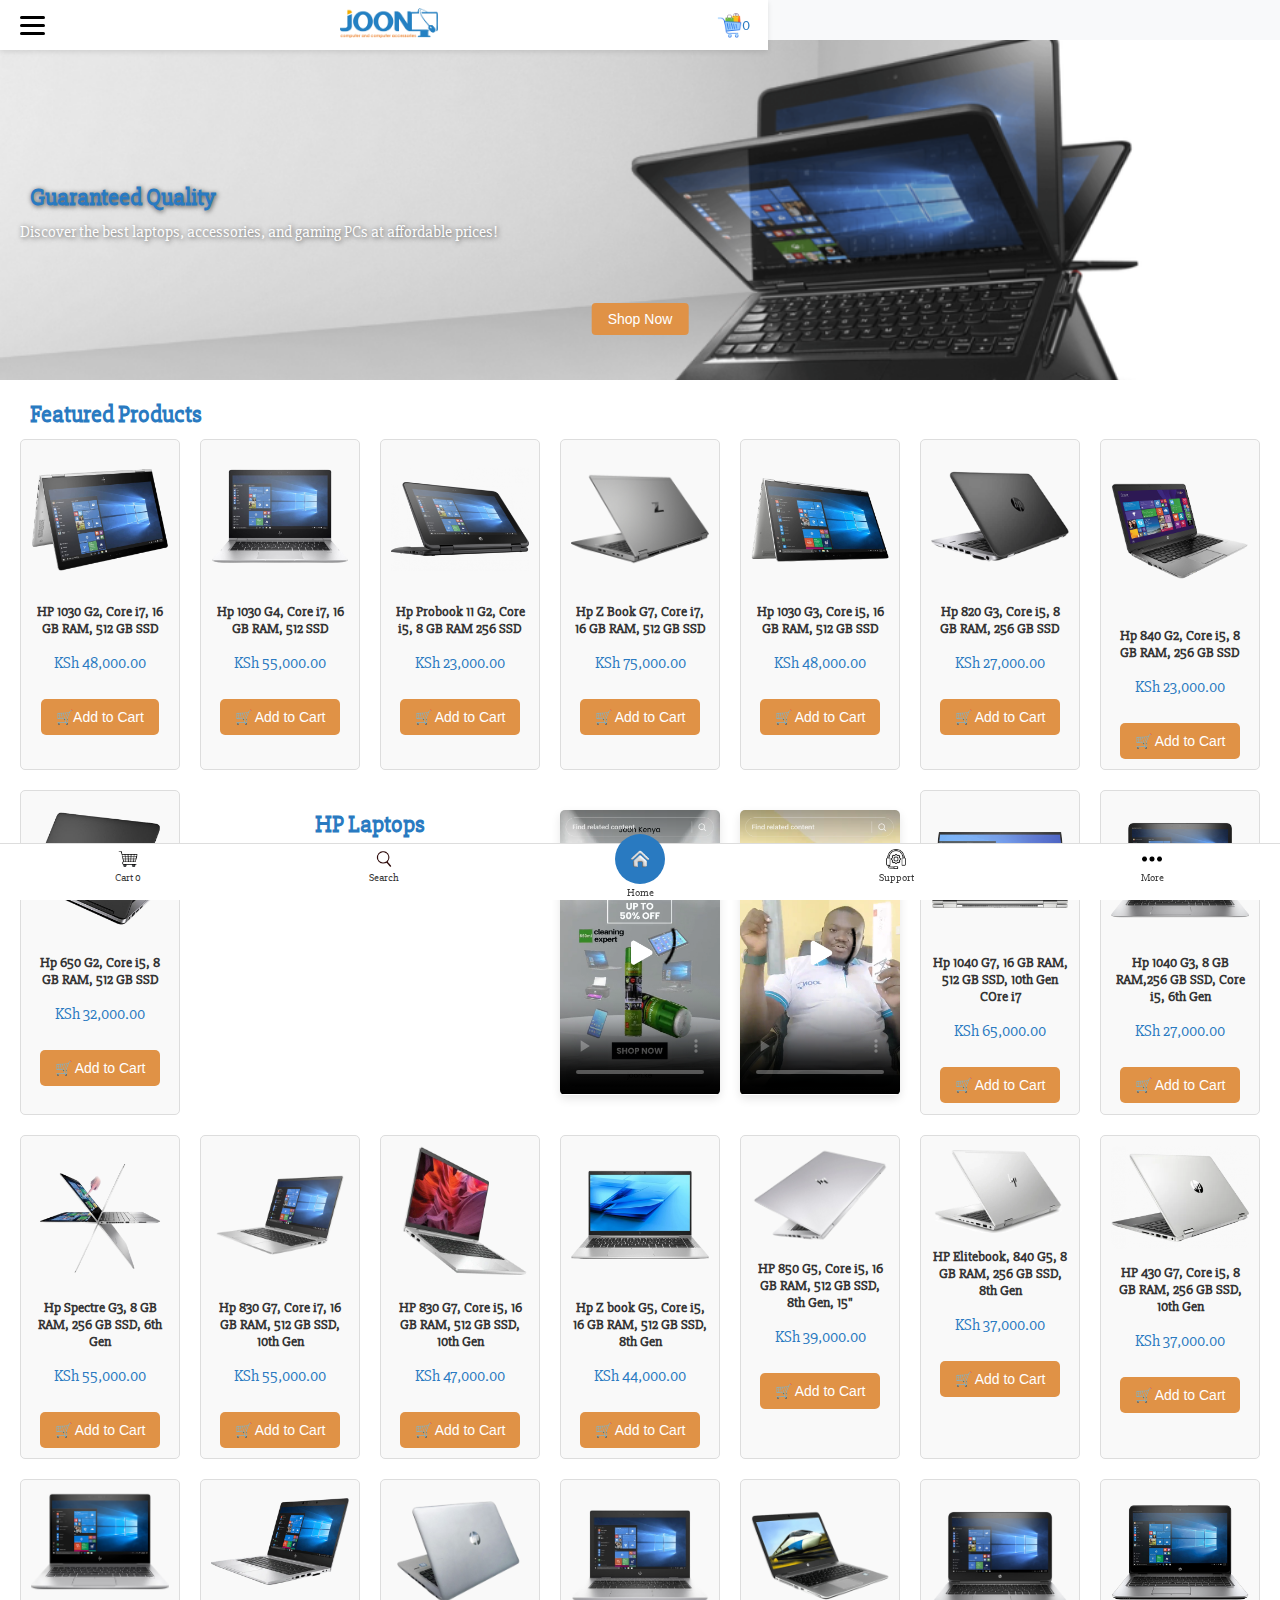
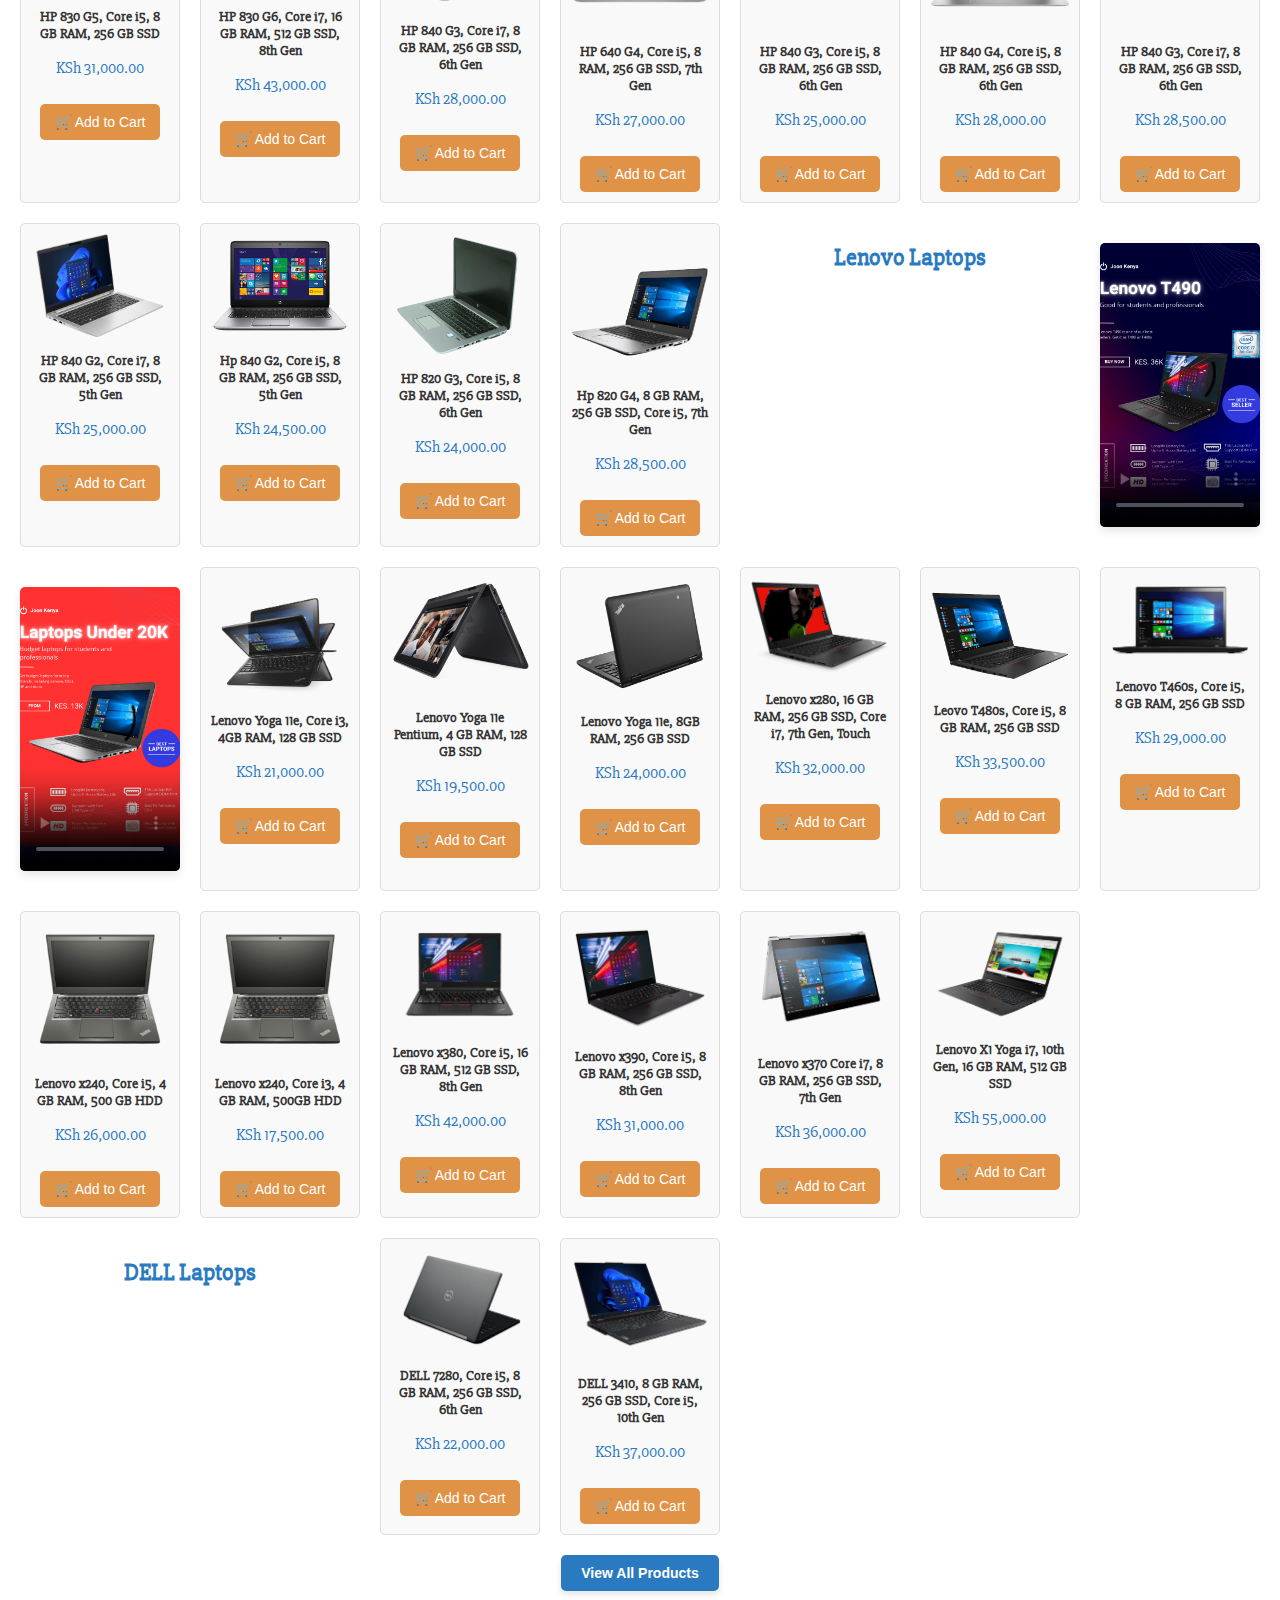
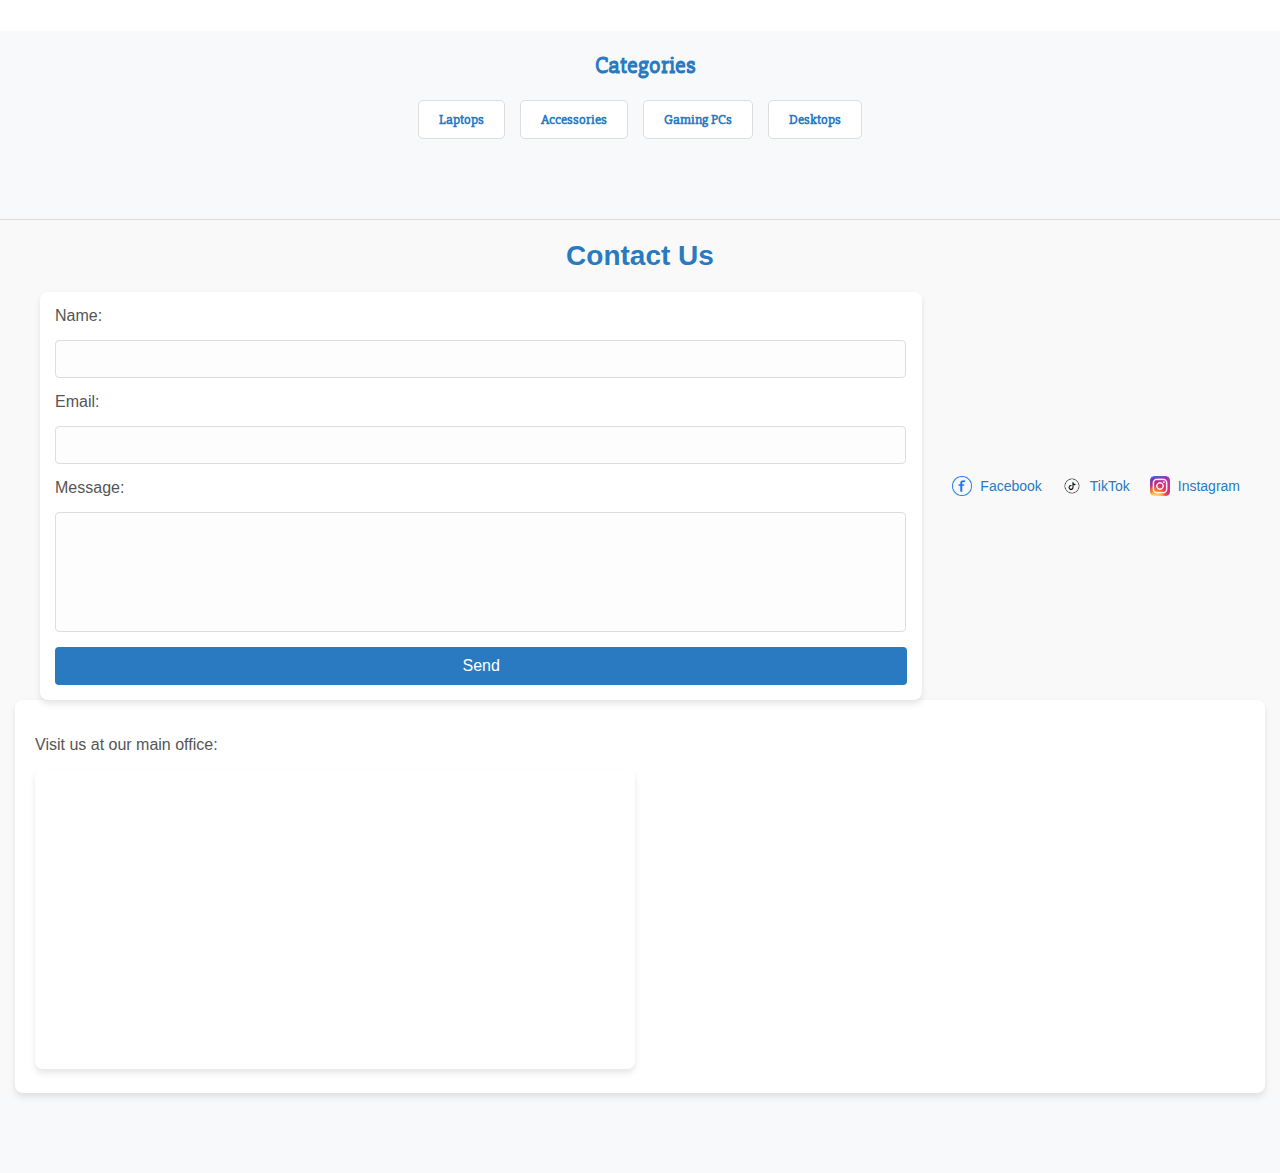
==== commit 39dac96c: "Initial commit of Joon New Website" ====
--- a/index.html
+++ b/index.html
@@ -1,472 +1,472 @@
-<!DOCTYPE html>
-<html lang="en">
-<head>
-  <meta charset="UTF-8">
-  <meta name="viewport" content="width=device-width, initial-scale=1.0">
-  <title>Joon - Computer and Accessories</title>
-  <link href="https://fonts.googleapis.com/css2?family=Slabo+27px&display=swap" rel="stylesheet">
-  <link href="https://fonts.googleapis.com/css2?family=Montserrat:wght@400;700&display=swap" rel="stylesheet">
-  <link href="https://fonts.googleapis.com/css2?family=Playfair+Display:wght@400;700&display=swap" rel="stylesheet">
-
-  <link rel="stylesheet" href="style.css">
-
-</head>
-<body>
-    <header id="mobile-header">
-        <div class="menu-icon" id="menu-toggle">
-          <!-- Hamburger Icon -->
-          <span></span>
-          <span></span>
-          <span></span>
-        </div>
-        <div class="logo">
-          <a href="index.html">
-              <img src="img/logo.png" alt="Joon Company Logo">
-          </a>
-      </div>
-      
-        <div class="header-icons">
-          <a href="cart.html" class="cart-icon">
-            <img src="img/cart.png" alt="Cart">
-            <span id="cart-count-header">0</span>
-        </a>
-        
-        
-        </div>
-      </header>  
-      <!-- Fullscreen Menu -->
-      <nav id="hamburger-menu">
-        <div class="menu-header">
-  <button id="menu-close">✖</button>
-</div>
-
-        <ul>
-          <li><a href="#new-in">New in</a></li>
-          <li><a href="#Hp">HP Laptops</a></li>
-          <li><a href="#Dell">DELL Laptops</a></li>
-          <li><a href="#Lenovo">Lenovo Laptops</a></li>
-          <li><a href="#mouse">Mouses</a></li>
-          <li><a href="#keyboard">Keyboard</a></li>
-          <li><a href="#chargers">Laptop Chargers</a></li>
-          <li><a href="#monitors">Monitors</a></li>
-          <li><a href="#desktops">Desktops</a></li>
-          <li><a href="#microphones">Microphones</a></li>
-          <li><a href="#headphones">Headphones</a></li>
-        </ul>
-      </nav>
-
-  <!-- Hero Section -->
-  <section id="hero">
-    <div>
-      <h2>Guaranteed Quality</h2>
-      <p>Discover the best laptops, accessories, and gaming PCs at affordable prices!</p>
-    </div>
-    <div>
-      <button>Shop Now</button>
-    </div>
-  </section>
-
-  
-
-<!-- Featured Products Section -->
-<section id="featured-products">
-    <h2>Featured Products</h2>
-    <div class="product-grid">
-      <!-- Loop for 50 Product Items -->
-      <!-- Replace 'placeholder-image.jpg' with actual product images -->
-      <!-- Repeat this block for each product -->
-      <div class="product-item" data-id="21" data-name="HP 1030 G2, Core i7, 16 GB RAM, 512 GB SSD" data-price="48000" data-image="img/hp 1030 g2 i7  16 512.png">
-        <img src="img/hp 1030 g2 i7  16 512.png" alt="HP 1030 G2, Core i7, 16 GB RAM, 512 GB SSD">
-        <p class="product-title">HP 1030 G2, Core i7, 16 GB RAM, 512 GB SSD</p>
-        <p class="product-price">KSh 48,000.00</p>
-        <button class="add-to-cart-btn">🛒Add to Cart</button>
-      </div>
-      <div class="product-item" data-id="22" data-name="Hp 1030 G4, Core i7, 16 GB RAM, 512 SSD" data-price="55000" data-image="img/hp 1030 g4  i7 16 512.png">
-        <img src="img/hp 1030 g4  i7 16 512.png" alt="Hp 1030 G4, Core i7, 16 GB RAM, 512 SSD">
-        <p class="product-title">Hp 1030 G4, Core i7, 16 GB RAM, 512 SSD</p>
-        <p class="product-price">KSh 55,000.00</p>
-        <button class="add-to-cart-btn">🛒 Add to Cart</button>
-      </div>
-      <div class="product-item" data-id="23" data-name="Hp Probook 11 G2, Core i5, 8 GB RAM 256 SSD" data-price="23000" data-image="img/hp 11 g2 i5 8 256.png">
-        <img src="img/hp 11 g2 i5 8 256.png" alt="Hp Probook 11 G2, Core i5, 8 GB RAM 256 SSD">
-        <p class="product-title">Hp Probook 11 G2, Core i5, 8 GB RAM 256 SSD</p>
-        <p class="product-price">KSh 23,000.00</p>
-        <button class="add-to-cart-btn">🛒 Add to Cart</button>
-      </div>
-      <div class="product-item" data-id="24" data-name="Hp Z Book G7, Core i7, 16 GB RAM, 512 GB SSD" data-price="75000" data-image="img/hp z book i7 g7 10th gen.png">
-        <img src="img/hp z book i7 g7 10th gen.png" alt="hp z book i7 g7 10th gen">
-        <p class="product-title">Hp Z Book G7, Core i7, 16 GB RAM, 512 GB SSD</p>
-        <p class="product-price">KSh 75,000.00</p>
-        <button class="add-to-cart-btn">🛒 Add to Cart</button>
-      </div>
-      <div class="product-item" data-id="25" data-name="Hp 1030 G3, Core i5, 16 GB RAM, 512 GB SSD" data-price="48000" data-image="img/hp 1030g3  i5  16 512.png">
-        <img src="img/hp 1030g3  i5  16 512.png" alt="hp 1030g3 i5 16 512">
-        <p class="product-title">Hp 1030 G3, Core i5, 16 GB RAM, 512 GB SSD</p>
-        <p class="product-price">KSh 48,000.00</p>
-        <button class="add-to-cart-btn">🛒 Add to Cart</button>
-      </div>
-      <div class="product-item" data-id="26" data-name="Hp 820 G3, Core i5, 8 GB RAM, 256 GB SSD" data-price="27000" data-image="img/hp 820 g3  i5  8 256.png">
-        <img src="img/hp 820 g3  i5  8 256.png" alt="Hp 820 G3, Core i5, 8 GB RAM, 256 GB SSD">
-        <p class="product-title">Hp 820 G3, Core i5, 8 GB RAM, 256 GB SSD</p>
-        <p class="product-price">KSh 27,000.00</p>
-        <button class="add-to-cart-btn">🛒 Add to Cart</button>
-      </div>
-      <div class="product-item" data-id="27" data-name="Hp 840 G2, Core i5, 8 GB RAM, 256 GB SSD" data-price="23000" data-image="img/hp 840 g2 i5 8 256.png">
-        <img src="img/hp 840 g2 i5 8 256.png" alt="Hp 840 G2, Core i5, 8 GB RAM, 256 GB SSD">
-        <p class="product-title">Hp 840 G2, Core i5, 8 GB RAM, 256 GB SSD</p>
-        <p class="product-price">KSh 23,000.00</p>
-        <button class="add-to-cart-btn">🛒 Add to Cart</button>
-      </div>
-      <div class="product-item" data-id="28" data-name="Hp 650 G2, Core i5, 8 GB RAM, 512 GB SSD" data-price="32000" data-image="img/Hp 650 G2 Core i5 8 GB 512.png">
-        <img src="img/Hp 650 G2 Core i5 8 GB 512.png" alt="Hp 650 G2 Core i5 8 GB 512 SSD">
-        <p class="product-title">Hp 650 G2, Core i5, 8 GB RAM, 512 GB SSD</p>
-        <p class="product-price">KSh 32,000.00</p>
-        <button class="add-to-cart-btn">🛒 Add to Cart </button>
-      </div>
-      
-
-      <h2 class="section-heading">HP Laptops</h2>
-
-<!-- Video 1 -->
-<div class="video-container">
-    <video controls poster="img/handboss-poster.png">
-      <source src="img/handboss.mp4" type="video/mp4">
-      Your browser does not support the video tag.
-    </video>
-  </div>
-  
-  <!-- Video 2 -->
-  <div class="video-container">
-    <video controls poster="img/laptopstand.png">
-      <source src="img/laptopstand.mp4" type="video/mp4">
-      Your browser does not support the video tag.
-    </video>
-  </div>
-  
-
-  <div class="product-item" data-id="1" data-name="Hp 1040 G7, 16 GB RAM, 512 GB SSD, 10th Gen Core i7" data-price="65000" data-image="img/Hp 1040g7 16 512ssd 10th gen i7.png">
-    <img src="img/Hp 1040g7 16 512ssd 10th gen i7.png" alt="Hp 1040g7 16/512ssd 10th gen i7">
-    <p class="product-title">Hp 1040 G7, 16 GB RAM, 512 GB SSD, 10th Gen COre i7</p>
-    <p class="product-price">KSh 65,000.00</p>
-    <button class="add-to-cart-btn">🛒 Add to Cart</button>
-  </div>
-  <div class="product-item" data-id="2" data-name="Hp 1040 G3, 8 GB RAM, 256 GB SSD, Core i5, 6th Gen" data-price="27000" data-image="img/Hp 1040 G3 8 256ssd i5.png">
-    <img src="img/Hp 1040 G3 8 256ssd i5.png" alt="Product 2 Image">
-    <p class="product-title">Hp 1040 G3, 8 GB RAM,256 GB SSD, Core i5, 6th Gen</p>
-    <p class="product-price">KSh 27,000.00</p>
-    <button class="add-to-cart-btn">🛒 Add to Cart</button>
-  </div>
-  <div class="product-item" data-id="3" data-name="Hp Spectre G3, 8 GB RAM, 256 GB SSD, 6th Gen" data-price="55000" data-image="img/Spectre 8 256 ssd 6th gen.png">
-    <img src="img/Spectre 8 256 ssd 6th gen.png" alt="HP Spectre 8/256 ssd 6th gen">
-    <p class="product-title">Hp Spectre G3, 8 GB RAM, 256 GB SSD, 6th Gen</p>
-    <p class="product-price">KSh 55,000.00</p>
-    <button class="add-to-cart-btn">🛒 Add to Cart</button>
-  </div>
-  <div class="product-item" data-id="4" data-name="Hp 830 G7, Core i7, 16 GB RAM, 512 GB SSD, 10th Gen" data-price="55000" data-image="img/HP 830 G7 i7 16 512 ssd 10th Gen.avif">
-    <img src="img/HP 830 G7 i7 16 512 ssd 10th Gen.avif" alt="Hp 830 G7, Core i7, 16 GB RAM, 512 GB SSD, 10th Gen">
-    <p class="product-title">Hp 830 G7, Core i7, 16 GB RAM, 512 GB SSD, 10th Gen</p>
-    <p class="product-price">KSh 55,000.00</p>
-    <button class="add-to-cart-btn">🛒 Add to Cart</button>
-  </div>
-  <div class="product-item" data-id="5" data-name="HP 830 G7, Core i5, 16 GB RAM, 512 GB SSD, 10th Gen" data-price="47000" data-image="img/HP Elitebook 830 G7 i5 16 512 ssd.webp">
-    <img src="img/HP Elitebook 830 G7 i5 16 512 ssd.webp" alt="HP Elitebook 830 G7 i5 16 512 ssd">
-    <p class="product-title">HP 830 G7, Core i5, 16 GB RAM, 512 GB SSD, 10th Gen</p>
-    <p class="product-price">KSh 47,000.00</p>
-    <button class="add-to-cart-btn">🛒 Add to Cart</button>
-  </div>
-  <div class="product-item" data-id="6" data-name="Hp Z book G5, Core i5, 16 GB RAM, 512 GB SSD, 8th Gen" data-price="44000" data-image="img/Z book G5 i5 16 512 ssd.png">
-    <img src="img/Z book G5 i5 16 512 ssd.png" alt="Hp Z book G5, Core i5, 16 GB RAM, 512 GB SSD, 8th Gen">
-    <p class="product-title">Hp Z book G5, Core i5, 16 GB RAM, 512 GB SSD, 8th Gen</p>
-    <p class="product-price">KSh 44,000.00</p>
-    <button class="add-to-cart-btn">🛒 Add to Cart</button>
-  </div>
-  <div class="product-item" data-id="7" data-name="HP 850 G5, Core i5, 16 GB RAM, 512 GB SSD, 8th Gen, 15 inch" data-price="39000" data-image="img/850 G5 i5 16 512 ssd  15 inch.jpg">
-    <img src="img/850 G5 i5 16 512 ssd  15 inch.jpg" alt="HP 850 G5, Core i5, 16 GB RAM, 512 GB SSD, 8th Gen, 1">
-    <p class="product-title">HP 850 G5, Core i5, 16 GB RAM, 512 GB SSD, 8th Gen, 15"</p>
-    <p class="product-price">KSh 39,000.00</p>
-    <button class="add-to-cart-btn">🛒 Add to Cart</button>
-  </div>
-  <div class="product-item" data-id="8" data-name="HP Elitebook, 840 G5, 8 GB RAM, 256 GB SSD, 8th Gen" data-price="37000" data-image="img/840 G5 8 256 ssd i7.webp">
-    <img src="img/840 G5 8 256 ssd i7.webp" alt="HP Elitebook, 840 G5, 8 GB RAM, 256 GB SSD, 8th Gen">
-    <p class="product-title">HP Elitebook, 840 G5, 8 GB RAM, 256 GB SSD, 8th Gen</p>
-    <p class="product-price">KSh 37,000.00</p>
-    <button class="add-to-cart-btn">🛒 Add to Cart</button>
-  </div>
-  <div class="product-item" data-id="9" data-name="HP 430 G7, Core i5, 8 GB RAM, 256 GB SSD, 10th Gen" data-price="37000" data-image="img/430 G7 i5 8256 ssd.webp">
-    <img src="img/430 G7 i5 8256 ssd.webp" alt="430 G7 i5 8256 ssd">
-    <p class="product-title">HP 430 G7, Core i5, 8 GB RAM, 256 GB SSD, 10th Gen</p>
-    <p class="product-price">KSh 37,000.00</p>
-    <button class="add-to-cart-btn">🛒 Add to Cart</button>
-  </div>
-  <!-- Repeat the structure for the rest of your products -->
-  
-  <div class="product-item" data-id="10" data-name="HP 830 G5, Core i5, 8 GB RAM, 256 GB SSD" data-price="31000" data-image="img/HP_830_G5__Core_i5__8_GB_RAM__256_GB_SSD.avif">
-    <img src="img/HP_830_G5__Core_i5__8_GB_RAM__256_GB_SSD.avif" alt="HP 830 G5, Core i5, 8 GB RAM, 256 GB SSD">
-    <p class="product-title">HP 830 G5, Core i5, 8 GB RAM, 256 GB SSD</p>
-    <p class="product-price">KSh 31,000.00</p>
-    <button class="add-to-cart-btn">🛒 Add to Cart</button>
-  </div>
-  <div class="product-item" data-id="11" data-name="HP 830 G6, Core i7, 16 GB RAM, 512 GB SSD, 8th Gen" data-price="43000" data-image="img/830 G6 i7 16 512ssd touch 8th gen.webp">
-    <img src="img/830 G6 i7 16 512ssd touch 8th gen.webp" alt="HP 830 G6, Core i7, 16 GB RAM, 512 GB SSD, Touch, 8th Gen">
-    <p class="product-title">HP 830 G6, Core i7, 16 GB RAM, 512 GB SSD, 8th Gen</p>
-    <p class="product-price">KSh 43,000.00</p>
-    <button class="add-to-cart-btn">🛒 Add to Cart</button>
-  </div>
-  <div class="product-item" data-id="12" data-name="HP 840 G3, Core i7, 8 GB RAM, 256 GB SSD, 6th Gen" data-price="28000" data-image="img/HP 840 G3, Core i7, 8 GB RAM, 256 GB SSD, 6th Gen.png">
-    <img src="img/HP 840 G3, Core i7, 8 GB RAM, 256 GB SSD, 6th Gen.png" alt="HP 840 G3, Core i7, 8 GB RAM, 256 GB SSD, 6th Gen">
-    <p class="product-title">HP 840 G3, Core i7, 8 GB RAM, 256 GB SSD, 6th Gen</p>
-    <p class="product-price">KSh 28,000.00</p>
-    <button class="add-to-cart-btn">🛒 Add to Cart</button>
-  </div>
-  <div class="product-item" data-id="13" data-name="HP 640 G4, Core i5, 8 RAM, 256 GB SSD, 7th Gen" data-price="27000" data-image="img/640 G4 i5 8 256 ssd.png">
-    <img src="img/640 G4 i5 8 256 ssd.png" alt="640 G4 i5 8 256 ssd">
-    <p class="product-title">HP 640 G4, Core i5, 8 RAM, 256 GB SSD, 7th Gen</p>
-    <p class="product-price">KSh 27,000.00</p>
-    <button class="add-to-cart-btn">🛒 Add to Cart</button>
-  </div>
-  <div class="product-item" data-id="14" data-name="HP 840 G3, Core i5, 8 GB RAM, 256 GB SSD, 6th Gen" data-price="25000" data-image="img/840 G3 i5 8 256 ssd 6th gen.png">
-    <img src="img/840 G3 i5 8 256 ssd 6th gen.png" alt="HP 840 G3, Core i5, 8 GB RAM, 256 GB SSD, 6th Gen">
-    <p class="product-title">HP 840 G3, Core i5, 8 GB RAM, 256 GB SSD, 6th Gen</p>
-    <p class="product-price">KSh 25,000.00</p>
-    <button class="add-to-cart-btn">🛒 Add to Cart</button>
-  </div>
-  <div class="product-item" data-id="15" data-name="HP 840 G4, Core i5, 8 GB RAM, 256 GB SSD, 6th Gen" data-price="28000" data-image="img/840 G4 i5 8 256ssd Touch 6th gen.png">
-    <img src="img/840 G4 i5 8 256ssd Touch 6th gen.png" alt="HP 840 G4, Core i5, 8 GB RAM, 256 GB SSD, 6th Gen">
-    <p class="product-title">HP 840 G4, Core i5, 8 GB RAM, 256 GB SSD, 6th Gen</p>
-    <p class="product-price">KSh 28,000.00</p>
-    <button class="add-to-cart-btn">🛒 Add to Cart</button>
-  </div>
-  <div class="product-item" data-id="16" data-name="HP 840 G3, Core i7, 8 GB RAM, 256 GB SSD, 6th Gen" data-price="28500" data-image="img/840 G3 i7 8 256ssd 6th Gen.png">
-    <img src="img/840 G3 i7 8 256ssd 6th Gen.png" alt="HP 840 G3, Core i7, 8 GB RAM, 256 GB SSD, 6th Gen">
-    <p class="product-title">HP 840 G3, Core i7, 8 GB RAM, 256 GB SSD, 6th Gen</p>
-    <p class="product-price">KSh 28,500.00</p>
-    <button class="add-to-cart-btn">🛒 Add to Cart</button>
-  </div>
-  <div class="product-item" data-id="17" data-name="HP 840 G2, Core i7, 8 GB RAM, 256 GB SSD, 5th Gen" data-price="25000" data-image="img/840 G2 i7 8 256 ssd.png">
-    <img src="img/840 G2 i7 8 256 ssd.png" alt="HP 840 G2, Core i7, 8 GB RAM, 256 GB SSD, 5th Gen">
-    <p class="product-title">HP 840 G2, Core i7, 8 GB RAM, 256 GB SSD, 5th Gen</p>
-    <p class="product-price">KSh 25,000.00</p>
-    <button class="add-to-cart-btn">🛒 Add to Cart</button>
-  </div>
-  <div class="product-item" data-id="18" data-name="Hp 840 G2, Core i5, 8 GB RAM, 256 GB SSD, 5th Gen" data-price="24500" data-image="img/Hp 840 G2, Core i5, 8 GB RAM, 256 GB SSD.png">
-    <img src="img/Hp 840 G2, Core i5, 8 GB RAM, 256 GB SSD.png" alt="Hp 840 G2, Core i5, 8 GB RAM, 256 GB SSD, 5th Gen">
-    <p class="product-title">Hp 840 G2, Core i5, 8 GB RAM, 256 GB SSD, 5th Gen</p>
-    <p class="product-price">KSh 24,500.00</p>
-    <button class="add-to-cart-btn">🛒 Add to Cart</button>
-  </div>
-  <div class="product-item" data-id="19" data-name="HP 820 G3, Core i5, 8 GB RAM, 256 GB SSD, 6th Gen" data-price="24000" data-image="img/820 G3 i5 8 256ssd.png">
-    <img src="img/820 G3 i5 8 256ssd.png" alt="HP 820 G3, Core i5, 8 GB RAM, 256 GB SSD, 6th Gen">
-    <p class="product-title">HP 820 G3, Core i5, 8 GB RAM, 256 GB SSD, 6th Gen</p>
-    <p class="product-price">KSh 24,000.00</p>
-    <button class="add-to-cart-btn">🛒 Add to Cart</button>
-  </div>
-  <div class="product-item" data-id="20" data-name="Hp 820 G4, 8 GB RAM, 256 GB SSD, Core i5, 7th Gen" data-price="28500" data-image="img/Hp 820 G4, 8 GB RAM, 256 GB SSD.png">
-    <img src="img/Hp 820 G4, 8 GB RAM, 256 GB SSD.png" alt="Hp 820 G4, 8 GB RAM, 256 GB SSD, Core i5, 7th Gen">
-    <p class="product-title">Hp 820 G4, 8 GB RAM, 256 GB SSD, Core i5, 7th Gen</p>
-    <p class="product-price">KSh 28,500.00</p>
-    <button class="add-to-cart-btn">🛒 Add to Cart</button>
-  </div>
-  
-
-      <h2 class="section-heading">Lenovo Laptops</h2>
-
-<!-- Video 1 -->
-<div class="video-container">
-    <video controls poster="img/lenovot490.png">
-      <source src="img/t490.mp4" type="video/mp4">
-      Your browser does not support the video tag.
-    </video>
-  </div>
-  
-  <!-- Video 2 -->
-  <div class="video-container">
-    <video controls poster="img/Laptops under 20k.png">
-      <source src="img/laptopsunder20k.mp4" type="video/mp4">
-      Your browser does not support the video tag.
-    </video>
-  </div>
-
-  <div class="product-item" data-id="29" data-name="Lenovo Yoga 11e, Core i3, 4GB RAM, 128 GB SSD" data-price="21000" data-image="img/Yoga 11e i3 4 128ssd 7th gen.png">
-    <img src="img/Yoga 11e i3 4 128ssd 7th gen.png" alt="Lenovo Yoga 11e, Core i3, 4GB RAM, 128 GB SSD, 7th Gen">
-    <p class="product-title">Lenovo Yoga 11e, Core i3, 4GB RAM, 128 GB SSD</p>
-    <p class="product-price">KSh 21,000.00</p>
-    <button class="add-to-cart-btn">🛒 Add to Cart</button>
-  </div>
-  <div class="product-item" data-id="30" data-name="Lenovo Yoga 11e Pentium, 4 GB RAM, 128 GB SSD" data-price="19500" data-image="img/Yoga 11e pentium 4 128 ssd.png">
-    <img src="img/Yoga 11e pentium 4 128 ssd.png" alt="Yoga 11e Pentium, 4 GB RAM, 128 GB SSD">
-    <p class="product-title">Lenovo Yoga 11e Pentium, 4 GB RAM, 128 GB SSD</p>
-    <p class="product-price">KSh 19,500.00</p>
-    <button class="add-to-cart-btn">🛒 Add to Cart</button>
-  </div>
-  <div class="product-item" data-id="31" data-name="Lenovo Yoga 11e, 8GB RAM, 256 GB SSD" data-price="24000" data-image="img/Yoga_11e__i5_7th_Gen__8256_ssd.png">
-    <img src="img/Yoga_11e__i5_7th_Gen__8256_ssd.png" alt="Lenovo Yoga 11e, 8GB RAM, 256 GB SSD">
-    <p class="product-title">Lenovo Yoga 11e, 8GB RAM, 256 GB SSD</p>
-    <p class="product-price">KSh 24,000.00</p>
-    <button class="add-to-cart-btn">🛒 Add to Cart</button>
-  </div>
-  <div class="product-item" data-id="32" data-name="Lenovo x280, 16 GB RAM, 256 GB SSD, Core i7, 7th Gen, Touch" data-price="32000" data-image="img/x280 16 256ssd i7 Touch.png">
-    <img src="img/x280 16 256ssd i7 Touch.png" alt="Lenovo x280, 16 GB RAM, 256 GB SSD, Core i7 Touch">
-    <p class="product-title">Lenovo x280, 16 GB RAM, 256 GB SSD, Core i7, 7th Gen, Touch</p>
-    <p class="product-price">KSh 32,000.00</p>
-    <button class="add-to-cart-btn">🛒 Add to Cart</button>
-  </div>
-  <div class="product-item" data-id="33" data-name="Lenovo T480s, Core i5, 8 GB RAM, 256 GB SSD" data-price="33500" data-image="img/T480s i5 8 256ssd.png">
-    <img src="img/T480s i5 8 256ssd.png" alt="Leovo T480s, Core i5, 8 GB RAM, 256 GB SSD">
-    <p class="product-title">Leovo T480s, Core i5, 8 GB RAM, 256 GB SSD</p>
-    <p class="product-price">KSh 33,500.00</p>
-    <button class="add-to-cart-btn">🛒 Add to Cart</button>
-  </div>
-  <div class="product-item" data-id="34" data-name="Lenovo T460s, Core i5, 8 GB RAM, 256 GB SSD" data-price="29000" data-image="img/Lenovo T460s, Core i5, 8 GB RAm, 256 GB SSD.webp">
-    <img src="img/Lenovo T460s, Core i5, 8 GB RAm, 256 GB SSD.webp" alt="Lenovo T460s, Core i5, 8 GB RAm, 256 GB SSD">
-    <p class="product-title">Lenovo T460s, Core i5, 8 GB RAM, 256 GB SSD</p>
-    <p class="product-price">KSh 29,000.00</p>
-    <button class="add-to-cart-btn">🛒 Add to Cart</button>
-  </div>
-  <div class="product-item" data-id="35" data-name="Lenovo x240, Core i5, 4 GB RAM, 500 GB HDD" data-price="26000" data-image="img/x240 i5 4 500HDD.png">
-    <img src="img/x240 i5 4 500HDD.png" alt="x240 i5 4 500HDD">
-    <p class="product-title">Lenovo x240, Core i5, 4 GB RAM, 500 GB HDD</p>
-    <p class="product-price">KSh 26,000.00</p>
-    <button class="add-to-cart-btn">🛒 Add to Cart</button>
-  </div>
-  <div class="product-item" data-id="36" data-name="Lenovo x240, Core i3, 4 GB RAM, 500GB HDD" data-price="17500" data-image="img/x240 i3 4 500HDD.png">
-    <img src="img/x240 i3 4 500HDD.png" alt="Lenovo x240, Core i3, 4 GB RAM, 500GB HDD">
-    <p class="product-title">Lenovo x240, Core i3, 4 GB RAM, 500GB HDD</p>
-    <p class="product-price">KSh 17,500.00</p>
-    <button class="add-to-cart-btn">🛒 Add to Cart</button>
-  </div>
-  <div class="product-item" data-id="37" data-name="Lenovo x380, Core i5, 16 GB RAM, 512 GB SSD, 8th Gen" data-price="42000" data-image="img/x380 i5 16 512ssd 8th gen.png">
-    <img src="img/x380 i5 16 512ssd 8th gen.png" alt="Lenovo x380, Core i5, 16 GB RAM, 512 GB SSD, 8th Gen">
-    <p class="product-title">Lenovo x380, Core i5, 16 GB RAM, 512 GB SSD, 8th Gen</p>
-    <p class="product-price">KSh 42,000.00</p>
-    <button class="add-to-cart-btn">🛒 Add to Cart</button>
-  </div>
-  <div class="product-item" data-id="38" data-name="Lenovo x390, Core i5, 8 GB RAM, 256 GB SSD, 8th Gen" data-price="31000" data-image="img/Lenovo x390, Core i5, 8 GB RAM, 256 GB SSD, 8th Gen.png">
-    <img src="img/Lenovo x390, Core i5, 8 GB RAM, 256 GB SSD, 8th Gen.png" alt="Lenovo x390, Core i5, 8 GB RAM, 256 GB SSD, 8th Gen">
-    <p class="product-title">Lenovo x390, Core i5, 8 GB RAM, 256 GB SSD, 8th Gen</p>
-    <p class="product-price">KSh 31,000.00</p>
-    <button class="add-to-cart-btn">🛒 Add to Cart</button>
-  </div>
-  <div class="product-item" data-id="39" data-name="Lenovo x370, Core i7, 8 GB RAM, 256 GB SSD, 7th Gen" data-price="36000" data-image="img/x370 i7 8 256 ssd 7th Gen.webp">
-    <img src="img/x370 i7 8 256 ssd 7th Gen.webp" alt="Lenovo x370 Core i7, 8 GB RAM, 256 GB SSD, 7th Gen">
-    <p class="product-title">Lenovo x370 Core i7, 8 GB RAM, 256 GB SSD, 7th Gen</p>
-    <p class="product-price">KSh 36,000.00</p>
-    <button class="add-to-cart-btn">🛒 Add to Cart</button>
-  </div>
-  <div class="product-item" data-id="40" data-name="Lenovo X1 Yoga i7, 10th Gen, 16 GB RAM, 512 GB SSD" data-price="55000" data-image="img/X1 yoga i7 10th gen16 512 ssd.png">
-    <img src="img/X1 yoga i7 10th gen16 512 ssd.png" alt="Lenovo X1 Yoga i7, 10th Gen, 16 GB RAM, 512 GB SSD">
-    <p class="product-title">Lenovo X1 Yoga i7, 10th Gen, 16 GB RAM, 512 GB SSD</p>
-    <p class="product-price">KSh 55,000.00</p>
-    <button class="add-to-cart-btn">🛒 Add to Cart</button>
-  </div>
-  
-      <h2 class="section-heading">DELL Laptops</h2>
-      
-      <div class="product-item" data-id="41" data-name="DELL 7280, Core i5, 8 GB RAM, 256 GB SSD, 6th Gen" data-price="22000" data-image="img/7280 i5 8 256 ssd 6th gen.png">
-        <img src="img/7280 i5 8 256 ssd 6th gen.png" alt="DELL 7280, Core i5, 8 GB RAM, 256 GB SSD, 6th Gen">
-        <p class="product-title">DELL 7280, Core i5, 8 GB RAM, 256 GB SSD, 6th Gen</p>
-        <p class="product-price">KSh 22,000.00</p>
-        <button class="add-to-cart-btn">🛒 Add to Cart</button>
-      </div>
-      <div class="product-item" data-id="42" data-name="DELL 3410, 8 GB RAM, 256 GB SSD, Core i5, 10th Gen" data-price="37000" data-image="img/3410 8 256dssd i5 10th gen.png">
-        <img src="img/3410 8 256dssd i5 10th gen.png" alt="DELL 3410, 8 GB RAM, 256 GB SSD, Core i5, 10th Gen">
-        <p class="product-title">DELL 3410, 8 GB RAM, 256 GB SSD, Core i5, 10th Gen</p>
-        <p class="product-price">KSh 37,000.00</p>
-        <button class="add-to-cart-btn">🛒 Add to Cart</button>
-      </div>      
-    </div>
-    </div>
-    
-  
-    <!-- View All Button -->
-    <div id="view-all">
-        <button onclick="location.href='#categories'">View All Products</button>
-    </div>
-  </section>
-  
-
-  <section id="categories">
-    <h2>Categories</h2>
-    <div class="category-list">
-      <a href="#laptops" class="category-item">Laptops</a>
-      <a href="#accessories" class="category-item">Accessories</a>
-      <a href="#gaming-pcs" class="category-item">Gaming PCs</a>
-      <a href="#desktops" class="category-item">Desktops</a>
-    </div>
-  </section>
-  <div class="contact-footer-container">
-    <!-- Contact Us Section -->
-    <section id="contact">
-        <h2>Contact Us</h2>
-        
-        <div class="contact-columns">
-            <!-- Contact Form -->
-            <div id="contact-form" class="contact-form">
-              <form action="mailto:info@example.com" method="post" enctype="text/plain">
-                  <label for="name">Name:</label>
-                  <input type="text" id="name" name="name" required>
-                  <label for="email">Email:</label>
-                  <input type="email" id="email" name="email" required>
-                  <label for="message">Message:</label>
-                  <textarea id="message" name="message" required></textarea>
-                  <button type="submit">Send</button>
-              </form>
-          </div>
-          
-                
-                <div class="social-links">
-                  <a href="https://www.facebook.com/profile.php?id=61565670460976" target="_blank" class="social-icon">
-                      <img src="icons/facebook-icon.webp" alt="Facebook">
-                      Facebook
-                  </a>
-                  <a href="https://www.tiktok.com/@joonlimited?_t=8relNIMrCkh&_r=1" target="_blank" class="social-icon">
-                      <img src="icons/tiktok-icon.png" alt="TikTok">
-                      TikTok
-                  </a>
-                  <a href="https://www.instagram.com/kennomollo/" target="_blank" class="social-icon">
-                      <img src="icons/instagram-icon.webp" alt="Instagram">
-                      Instagram
-                  </a>
-              </div>
-              
-            </div>
-
-            <!-- Location Map -->
-            <div class="location-map">
-                <p>Visit us at our main office:</p>
-                <iframe src="https://www.google.com/maps/embed?pb=!1m18!1m12!1m3!1d3989.8123066233206!2d34.75251787496466!3d-0.09947929989953835!2m3!1f0!2f0!3f0!3m2!1i1024!2i768!4f13.1!3m3!1m2!1s0x182aa5fe1dbfbeb1%3A0xafe9937d44abce86!2sThe%20Glassbox!5e0!3m2!1sen!2ske!4v1732436308076!5m2!1sen!2ske" width="600" height="450" style="border:0;" allowfullscreen="" loading="lazy" referrerpolicy="no-referrer-when-downgrade"></iframe>
-
-            </div>
-        </div>
-    </section>
-
-  <!-- Footer Section -->
-  <footer>
-    <div id="bottom-menu">
-        <a href="cart.html" class="cart-icon">
-            <img src="icons/cart-icon.png" alt="Cart">
-            <p>Cart <span id="cart-count-footer">0</span></p>
-        </a>
-        
-      <a href="#search">
-        <img src="icons/search-icon.png" alt="Search">
-        <p>Search</p>
-      </a>
-      <a href="#home" class="home-icon">
-        <img src="icons/home.webp" alt="Home">
-        <p>Home</p>
-      </a>
-      <a id="support-icon" href="#contact-form">
-        <img src="icons/support-icon.png" alt="Support">
-        <p>Support</p>
-    </a>
-    
-      <a href="#more">
-        <img src="icons/more-icon.png" alt="More">
-        <p>More</p>
-      </a>
-    </div>
-  </footer>
-  
-  <script src="scripts.js"></script>
-</body>
-</html>
+<!DOCTYPE html>
+<html lang="en">
+<head>
+  <meta charset="UTF-8">
+  <meta name="viewport" content="width=device-width, initial-scale=1.0">
+  <title>Joon - Computer and Accessories</title>
+  <link href="https://fonts.googleapis.com/css2?family=Slabo+27px&display=swap" rel="stylesheet">
+  <link href="https://fonts.googleapis.com/css2?family=Montserrat:wght@400;700&display=swap" rel="stylesheet">
+  <link href="https://fonts.googleapis.com/css2?family=Playfair+Display:wght@400;700&display=swap" rel="stylesheet">
+
+  <link rel="stylesheet" href="style.css">
+
+</head>
+<body>
+    <header id="mobile-header">
+        <div class="menu-icon" id="menu-toggle">
+          <!-- Hamburger Icon -->
+          <span></span>
+          <span></span>
+          <span></span>
+        </div>
+        <div class="logo">
+          <a href="index.html">
+              <img src="img/logo.png" alt="Joon Company Logo">
+          </a>
+      </div>
+      
+        <div class="header-icons">
+          <a href="cart.html" class="cart-icon">
+            <img src="img/cart.png" alt="Cart">
+            <span id="cart-count-header">0</span>
+        </a>
+        
+        
+        </div>
+      </header>  
+      <!-- Fullscreen Menu -->
+      <nav id="hamburger-menu">
+        <div class="menu-header">
+  <button id="menu-close">✖</button>
+</div>
+
+        <ul>
+          <li><a href="#new-in">New in</a></li>
+          <li><a href="#Hp">HP Laptops</a></li>
+          <li><a href="#Dell">DELL Laptops</a></li>
+          <li><a href="#Lenovo">Lenovo Laptops</a></li>
+          <li><a href="#mouse">Mouses</a></li>
+          <li><a href="#keyboard">Keyboard</a></li>
+          <li><a href="#chargers">Laptop Chargers</a></li>
+          <li><a href="#monitors">Monitors</a></li>
+          <li><a href="#desktops">Desktops</a></li>
+          <li><a href="#microphones">Microphones</a></li>
+          <li><a href="#headphones">Headphones</a></li>
+        </ul>
+      </nav>
+
+  <!-- Hero Section -->
+  <section id="hero">
+    <div>
+      <h2>Guaranteed Quality</h2>
+      <p>Discover the best laptops, accessories, and gaming PCs at affordable prices!</p>
+    </div>
+    <div>
+      <button>Shop Now</button>
+    </div>
+  </section>
+
+  
+
+<!-- Featured Products Section -->
+<section id="featured-products">
+    <h2>Featured Products</h2>
+    <div class="product-grid">
+      <!-- Loop for 50 Product Items -->
+      <!-- Replace 'placeholder-image.jpg' with actual product images -->
+      <!-- Repeat this block for each product -->
+      <div class="product-item" data-id="21" data-name="HP 1030 G2, Core i7, 16 GB RAM, 512 GB SSD" data-price="48000" data-image="img/hp 1030 g2 i7  16 512.png">
+        <img src="img/hp 1030 g2 i7  16 512.png" alt="HP 1030 G2, Core i7, 16 GB RAM, 512 GB SSD">
+        <p class="product-title">HP 1030 G2, Core i7, 16 GB RAM, 512 GB SSD</p>
+        <p class="product-price">KSh 48,000.00</p>
+        <button class="add-to-cart-btn">🛒Add to Cart</button>
+      </div>
+      <div class="product-item" data-id="22" data-name="Hp 1030 G4, Core i7, 16 GB RAM, 512 SSD" data-price="55000" data-image="img/hp 1030 g4  i7 16 512.png">
+        <img src="img/hp 1030 g4  i7 16 512.png" alt="Hp 1030 G4, Core i7, 16 GB RAM, 512 SSD">
+        <p class="product-title">Hp 1030 G4, Core i7, 16 GB RAM, 512 SSD</p>
+        <p class="product-price">KSh 55,000.00</p>
+        <button class="add-to-cart-btn">🛒 Add to Cart</button>
+      </div>
+      <div class="product-item" data-id="23" data-name="Hp Probook 11 G2, Core i5, 8 GB RAM 256 SSD" data-price="23000" data-image="img/hp 11 g2 i5 8 256.png">
+        <img src="img/hp 11 g2 i5 8 256.png" alt="Hp Probook 11 G2, Core i5, 8 GB RAM 256 SSD">
+        <p class="product-title">Hp Probook 11 G2, Core i5, 8 GB RAM 256 SSD</p>
+        <p class="product-price">KSh 23,000.00</p>
+        <button class="add-to-cart-btn">🛒 Add to Cart</button>
+      </div>
+      <div class="product-item" data-id="24" data-name="Hp Z Book G7, Core i7, 16 GB RAM, 512 GB SSD" data-price="75000" data-image="img/hp z book i7 g7 10th gen.png">
+        <img src="img/hp z book i7 g7 10th gen.png" alt="hp z book i7 g7 10th gen">
+        <p class="product-title">Hp Z Book G7, Core i7, 16 GB RAM, 512 GB SSD</p>
+        <p class="product-price">KSh 75,000.00</p>
+        <button class="add-to-cart-btn">🛒 Add to Cart</button>
+      </div>
+      <div class="product-item" data-id="25" data-name="Hp 1030 G3, Core i5, 16 GB RAM, 512 GB SSD" data-price="48000" data-image="img/hp 1030g3  i5  16 512.png">
+        <img src="img/hp 1030g3  i5  16 512.png" alt="hp 1030g3 i5 16 512">
+        <p class="product-title">Hp 1030 G3, Core i5, 16 GB RAM, 512 GB SSD</p>
+        <p class="product-price">KSh 48,000.00</p>
+        <button class="add-to-cart-btn">🛒 Add to Cart</button>
+      </div>
+      <div class="product-item" data-id="26" data-name="Hp 820 G3, Core i5, 8 GB RAM, 256 GB SSD" data-price="27000" data-image="img/hp 820 g3  i5  8 256.png">
+        <img src="img/hp 820 g3  i5  8 256.png" alt="Hp 820 G3, Core i5, 8 GB RAM, 256 GB SSD">
+        <p class="product-title">Hp 820 G3, Core i5, 8 GB RAM, 256 GB SSD</p>
+        <p class="product-price">KSh 27,000.00</p>
+        <button class="add-to-cart-btn">🛒 Add to Cart</button>
+      </div>
+      <div class="product-item" data-id="27" data-name="Hp 840 G2, Core i5, 8 GB RAM, 256 GB SSD" data-price="23000" data-image="img/hp 840 g2 i5 8 256.png">
+        <img src="img/hp 840 g2 i5 8 256.png" alt="Hp 840 G2, Core i5, 8 GB RAM, 256 GB SSD">
+        <p class="product-title">Hp 840 G2, Core i5, 8 GB RAM, 256 GB SSD</p>
+        <p class="product-price">KSh 23,000.00</p>
+        <button class="add-to-cart-btn">🛒 Add to Cart</button>
+      </div>
+      <div class="product-item" data-id="28" data-name="Hp 650 G2, Core i5, 8 GB RAM, 512 GB SSD" data-price="32000" data-image="img/Hp 650 G2 Core i5 8 GB 512.png">
+        <img src="img/Hp 650 G2 Core i5 8 GB 512.png" alt="Hp 650 G2 Core i5 8 GB 512 SSD">
+        <p class="product-title">Hp 650 G2, Core i5, 8 GB RAM, 512 GB SSD</p>
+        <p class="product-price">KSh 32,000.00</p>
+        <button class="add-to-cart-btn">🛒 Add to Cart </button>
+      </div>
+      
+
+      <h2 class="section-heading">HP Laptops</h2>
+
+<!-- Video 1 -->
+<div class="video-container">
+    <video controls poster="img/handboss-poster.png">
+      <source src="img/handboss.mp4" type="video/mp4">
+      Your browser does not support the video tag.
+    </video>
+  </div>
+  
+  <!-- Video 2 -->
+  <div class="video-container">
+    <video controls poster="img/laptopstand.png">
+      <source src="img/laptopstand.mp4" type="video/mp4">
+      Your browser does not support the video tag.
+    </video>
+  </div>
+  
+
+  <div class="product-item" data-id="1" data-name="Hp 1040 G7, 16 GB RAM, 512 GB SSD, 10th Gen Core i7" data-price="65000" data-image="img/Hp 1040g7 16 512ssd 10th gen i7.png">
+    <img src="img/Hp 1040g7 16 512ssd 10th gen i7.png" alt="Hp 1040g7 16/512ssd 10th gen i7">
+    <p class="product-title">Hp 1040 G7, 16 GB RAM, 512 GB SSD, 10th Gen COre i7</p>
+    <p class="product-price">KSh 65,000.00</p>
+    <button class="add-to-cart-btn">🛒 Add to Cart</button>
+  </div>
+  <div class="product-item" data-id="2" data-name="Hp 1040 G3, 8 GB RAM, 256 GB SSD, Core i5, 6th Gen" data-price="27000" data-image="img/Hp 1040 G3 8 256ssd i5.png">
+    <img src="img/Hp 1040 G3 8 256ssd i5.png" alt="Product 2 Image">
+    <p class="product-title">Hp 1040 G3, 8 GB RAM,256 GB SSD, Core i5, 6th Gen</p>
+    <p class="product-price">KSh 27,000.00</p>
+    <button class="add-to-cart-btn">🛒 Add to Cart</button>
+  </div>
+  <div class="product-item" data-id="3" data-name="Hp Spectre G3, 8 GB RAM, 256 GB SSD, 6th Gen" data-price="55000" data-image="img/Spectre 8 256 ssd 6th gen.png">
+    <img src="img/Spectre 8 256 ssd 6th gen.png" alt="HP Spectre 8/256 ssd 6th gen">
+    <p class="product-title">Hp Spectre G3, 8 GB RAM, 256 GB SSD, 6th Gen</p>
+    <p class="product-price">KSh 55,000.00</p>
+    <button class="add-to-cart-btn">🛒 Add to Cart</button>
+  </div>
+  <div class="product-item" data-id="4" data-name="Hp 830 G7, Core i7, 16 GB RAM, 512 GB SSD, 10th Gen" data-price="55000" data-image="img/HP 830 G7 i7 16 512 ssd 10th Gen.avif">
+    <img src="img/HP 830 G7 i7 16 512 ssd 10th Gen.avif" alt="Hp 830 G7, Core i7, 16 GB RAM, 512 GB SSD, 10th Gen">
+    <p class="product-title">Hp 830 G7, Core i7, 16 GB RAM, 512 GB SSD, 10th Gen</p>
+    <p class="product-price">KSh 55,000.00</p>
+    <button class="add-to-cart-btn">🛒 Add to Cart</button>
+  </div>
+  <div class="product-item" data-id="5" data-name="HP 830 G7, Core i5, 16 GB RAM, 512 GB SSD, 10th Gen" data-price="47000" data-image="img/HP Elitebook 830 G7 i5 16 512 ssd.webp">
+    <img src="img/HP Elitebook 830 G7 i5 16 512 ssd.webp" alt="HP Elitebook 830 G7 i5 16 512 ssd">
+    <p class="product-title">HP 830 G7, Core i5, 16 GB RAM, 512 GB SSD, 10th Gen</p>
+    <p class="product-price">KSh 47,000.00</p>
+    <button class="add-to-cart-btn">🛒 Add to Cart</button>
+  </div>
+  <div class="product-item" data-id="6" data-name="Hp Z book G5, Core i5, 16 GB RAM, 512 GB SSD, 8th Gen" data-price="44000" data-image="img/Z book G5 i5 16 512 ssd.png">
+    <img src="img/Z book G5 i5 16 512 ssd.png" alt="Hp Z book G5, Core i5, 16 GB RAM, 512 GB SSD, 8th Gen">
+    <p class="product-title">Hp Z book G5, Core i5, 16 GB RAM, 512 GB SSD, 8th Gen</p>
+    <p class="product-price">KSh 44,000.00</p>
+    <button class="add-to-cart-btn">🛒 Add to Cart</button>
+  </div>
+  <div class="product-item" data-id="7" data-name="HP 850 G5, Core i5, 16 GB RAM, 512 GB SSD, 8th Gen, 15 inch" data-price="39000" data-image="img/850 G5 i5 16 512 ssd  15 inch.jpg">
+    <img src="img/850 G5 i5 16 512 ssd  15 inch.jpg" alt="HP 850 G5, Core i5, 16 GB RAM, 512 GB SSD, 8th Gen, 1">
+    <p class="product-title">HP 850 G5, Core i5, 16 GB RAM, 512 GB SSD, 8th Gen, 15"</p>
+    <p class="product-price">KSh 39,000.00</p>
+    <button class="add-to-cart-btn">🛒 Add to Cart</button>
+  </div>
+  <div class="product-item" data-id="8" data-name="HP Elitebook, 840 G5, 8 GB RAM, 256 GB SSD, 8th Gen" data-price="37000" data-image="img/840 G5 8 256 ssd i7.webp">
+    <img src="img/840 G5 8 256 ssd i7.webp" alt="HP Elitebook, 840 G5, 8 GB RAM, 256 GB SSD, 8th Gen">
+    <p class="product-title">HP Elitebook, 840 G5, 8 GB RAM, 256 GB SSD, 8th Gen</p>
+    <p class="product-price">KSh 37,000.00</p>
+    <button class="add-to-cart-btn">🛒 Add to Cart</button>
+  </div>
+  <div class="product-item" data-id="9" data-name="HP 430 G7, Core i5, 8 GB RAM, 256 GB SSD, 10th Gen" data-price="37000" data-image="img/430 G7 i5 8256 ssd.webp">
+    <img src="img/430 G7 i5 8256 ssd.webp" alt="430 G7 i5 8256 ssd">
+    <p class="product-title">HP 430 G7, Core i5, 8 GB RAM, 256 GB SSD, 10th Gen</p>
+    <p class="product-price">KSh 37,000.00</p>
+    <button class="add-to-cart-btn">🛒 Add to Cart</button>
+  </div>
+  <!-- Repeat the structure for the rest of your products -->
+  
+  <div class="product-item" data-id="10" data-name="HP 830 G5, Core i5, 8 GB RAM, 256 GB SSD" data-price="31000" data-image="img/HP_830_G5__Core_i5__8_GB_RAM__256_GB_SSD.avif">
+    <img src="img/HP_830_G5__Core_i5__8_GB_RAM__256_GB_SSD.avif" alt="HP 830 G5, Core i5, 8 GB RAM, 256 GB SSD">
+    <p class="product-title">HP 830 G5, Core i5, 8 GB RAM, 256 GB SSD</p>
+    <p class="product-price">KSh 31,000.00</p>
+    <button class="add-to-cart-btn">🛒 Add to Cart</button>
+  </div>
+  <div class="product-item" data-id="11" data-name="HP 830 G6, Core i7, 16 GB RAM, 512 GB SSD, 8th Gen" data-price="43000" data-image="img/830 G6 i7 16 512ssd touch 8th gen.webp">
+    <img src="img/830 G6 i7 16 512ssd touch 8th gen.webp" alt="HP 830 G6, Core i7, 16 GB RAM, 512 GB SSD, Touch, 8th Gen">
+    <p class="product-title">HP 830 G6, Core i7, 16 GB RAM, 512 GB SSD, 8th Gen</p>
+    <p class="product-price">KSh 43,000.00</p>
+    <button class="add-to-cart-btn">🛒 Add to Cart</button>
+  </div>
+  <div class="product-item" data-id="12" data-name="HP 840 G3, Core i7, 8 GB RAM, 256 GB SSD, 6th Gen" data-price="28000" data-image="img/HP 840 G3, Core i7, 8 GB RAM, 256 GB SSD, 6th Gen.png">
+    <img src="img/HP 840 G3, Core i7, 8 GB RAM, 256 GB SSD, 6th Gen.png" alt="HP 840 G3, Core i7, 8 GB RAM, 256 GB SSD, 6th Gen">
+    <p class="product-title">HP 840 G3, Core i7, 8 GB RAM, 256 GB SSD, 6th Gen</p>
+    <p class="product-price">KSh 28,000.00</p>
+    <button class="add-to-cart-btn">🛒 Add to Cart</button>
+  </div>
+  <div class="product-item" data-id="13" data-name="HP 640 G4, Core i5, 8 RAM, 256 GB SSD, 7th Gen" data-price="27000" data-image="img/640 G4 i5 8 256 ssd.png">
+    <img src="img/640 G4 i5 8 256 ssd.png" alt="640 G4 i5 8 256 ssd">
+    <p class="product-title">HP 640 G4, Core i5, 8 RAM, 256 GB SSD, 7th Gen</p>
+    <p class="product-price">KSh 27,000.00</p>
+    <button class="add-to-cart-btn">🛒 Add to Cart</button>
+  </div>
+  <div class="product-item" data-id="14" data-name="HP 840 G3, Core i5, 8 GB RAM, 256 GB SSD, 6th Gen" data-price="25000" data-image="img/840 G3 i5 8 256 ssd 6th gen.png">
+    <img src="img/840 G3 i5 8 256 ssd 6th gen.png" alt="HP 840 G3, Core i5, 8 GB RAM, 256 GB SSD, 6th Gen">
+    <p class="product-title">HP 840 G3, Core i5, 8 GB RAM, 256 GB SSD, 6th Gen</p>
+    <p class="product-price">KSh 25,000.00</p>
+    <button class="add-to-cart-btn">🛒 Add to Cart</button>
+  </div>
+  <div class="product-item" data-id="15" data-name="HP 840 G4, Core i5, 8 GB RAM, 256 GB SSD, 6th Gen" data-price="28000" data-image="img/840 G4 i5 8 256ssd Touch 6th gen.png">
+    <img src="img/840 G4 i5 8 256ssd Touch 6th gen.png" alt="HP 840 G4, Core i5, 8 GB RAM, 256 GB SSD, 6th Gen">
+    <p class="product-title">HP 840 G4, Core i5, 8 GB RAM, 256 GB SSD, 6th Gen</p>
+    <p class="product-price">KSh 28,000.00</p>
+    <button class="add-to-cart-btn">🛒 Add to Cart</button>
+  </div>
+  <div class="product-item" data-id="16" data-name="HP 840 G3, Core i7, 8 GB RAM, 256 GB SSD, 6th Gen" data-price="28500" data-image="img/840 G3 i7 8 256ssd 6th Gen.png">
+    <img src="img/840 G3 i7 8 256ssd 6th Gen.png" alt="HP 840 G3, Core i7, 8 GB RAM, 256 GB SSD, 6th Gen">
+    <p class="product-title">HP 840 G3, Core i7, 8 GB RAM, 256 GB SSD, 6th Gen</p>
+    <p class="product-price">KSh 28,500.00</p>
+    <button class="add-to-cart-btn">🛒 Add to Cart</button>
+  </div>
+  <div class="product-item" data-id="17" data-name="HP 840 G2, Core i7, 8 GB RAM, 256 GB SSD, 5th Gen" data-price="25000" data-image="img/840 G2 i7 8 256 ssd.png">
+    <img src="img/840 G2 i7 8 256 ssd.png" alt="HP 840 G2, Core i7, 8 GB RAM, 256 GB SSD, 5th Gen">
+    <p class="product-title">HP 840 G2, Core i7, 8 GB RAM, 256 GB SSD, 5th Gen</p>
+    <p class="product-price">KSh 25,000.00</p>
+    <button class="add-to-cart-btn">🛒 Add to Cart</button>
+  </div>
+  <div class="product-item" data-id="18" data-name="Hp 840 G2, Core i5, 8 GB RAM, 256 GB SSD, 5th Gen" data-price="24500" data-image="img/Hp 840 G2, Core i5, 8 GB RAM, 256 GB SSD.png">
+    <img src="img/Hp 840 G2, Core i5, 8 GB RAM, 256 GB SSD.png" alt="Hp 840 G2, Core i5, 8 GB RAM, 256 GB SSD, 5th Gen">
+    <p class="product-title">Hp 840 G2, Core i5, 8 GB RAM, 256 GB SSD, 5th Gen</p>
+    <p class="product-price">KSh 24,500.00</p>
+    <button class="add-to-cart-btn">🛒 Add to Cart</button>
+  </div>
+  <div class="product-item" data-id="19" data-name="HP 820 G3, Core i5, 8 GB RAM, 256 GB SSD, 6th Gen" data-price="24000" data-image="img/820 G3 i5 8 256ssd.png">
+    <img src="img/820 G3 i5 8 256ssd.png" alt="HP 820 G3, Core i5, 8 GB RAM, 256 GB SSD, 6th Gen">
+    <p class="product-title">HP 820 G3, Core i5, 8 GB RAM, 256 GB SSD, 6th Gen</p>
+    <p class="product-price">KSh 24,000.00</p>
+    <button class="add-to-cart-btn">🛒 Add to Cart</button>
+  </div>
+  <div class="product-item" data-id="20" data-name="Hp 820 G4, 8 GB RAM, 256 GB SSD, Core i5, 7th Gen" data-price="28500" data-image="img/Hp 820 G4, 8 GB RAM, 256 GB SSD.png">
+    <img src="img/Hp 820 G4, 8 GB RAM, 256 GB SSD.png" alt="Hp 820 G4, 8 GB RAM, 256 GB SSD, Core i5, 7th Gen">
+    <p class="product-title">Hp 820 G4, 8 GB RAM, 256 GB SSD, Core i5, 7th Gen</p>
+    <p class="product-price">KSh 28,500.00</p>
+    <button class="add-to-cart-btn">🛒 Add to Cart</button>
+  </div>
+  
+
+      <h2 class="section-heading">Lenovo Laptops</h2>
+
+<!-- Video 1 -->
+<div class="video-container">
+    <video controls poster="img/lenovot490.png">
+      <source src="img/t490.mp4" type="video/mp4">
+      Your browser does not support the video tag.
+    </video>
+  </div>
+  
+  <!-- Video 2 -->
+  <div class="video-container">
+    <video controls poster="img/Laptops under 20k.png">
+      <source src="img/laptopsunder20k.mp4" type="video/mp4">
+      Your browser does not support the video tag.
+    </video>
+  </div>
+
+  <div class="product-item" data-id="29" data-name="Lenovo Yoga 11e, Core i3, 4GB RAM, 128 GB SSD" data-price="21000" data-image="img/Yoga 11e i3 4 128ssd 7th gen.png">
+    <img src="img/Yoga 11e i3 4 128ssd 7th gen.png" alt="Lenovo Yoga 11e, Core i3, 4GB RAM, 128 GB SSD, 7th Gen">
+    <p class="product-title">Lenovo Yoga 11e, Core i3, 4GB RAM, 128 GB SSD</p>
+    <p class="product-price">KSh 21,000.00</p>
+    <button class="add-to-cart-btn">🛒 Add to Cart</button>
+  </div>
+  <div class="product-item" data-id="30" data-name="Lenovo Yoga 11e Pentium, 4 GB RAM, 128 GB SSD" data-price="19500" data-image="img/Yoga 11e pentium 4 128 ssd.png">
+    <img src="img/Yoga 11e pentium 4 128 ssd.png" alt="Yoga 11e Pentium, 4 GB RAM, 128 GB SSD">
+    <p class="product-title">Lenovo Yoga 11e Pentium, 4 GB RAM, 128 GB SSD</p>
+    <p class="product-price">KSh 19,500.00</p>
+    <button class="add-to-cart-btn">🛒 Add to Cart</button>
+  </div>
+  <div class="product-item" data-id="31" data-name="Lenovo Yoga 11e, 8GB RAM, 256 GB SSD" data-price="24000" data-image="img/Yoga_11e__i5_7th_Gen__8256_ssd.png">
+    <img src="img/Yoga_11e__i5_7th_Gen__8256_ssd.png" alt="Lenovo Yoga 11e, 8GB RAM, 256 GB SSD">
+    <p class="product-title">Lenovo Yoga 11e, 8GB RAM, 256 GB SSD</p>
+    <p class="product-price">KSh 24,000.00</p>
+    <button class="add-to-cart-btn">🛒 Add to Cart</button>
+  </div>
+  <div class="product-item" data-id="32" data-name="Lenovo x280, 16 GB RAM, 256 GB SSD, Core i7, 7th Gen, Touch" data-price="32000" data-image="img/x280 16 256ssd i7 Touch.png">
+    <img src="img/x280 16 256ssd i7 Touch.png" alt="Lenovo x280, 16 GB RAM, 256 GB SSD, Core i7 Touch">
+    <p class="product-title">Lenovo x280, 16 GB RAM, 256 GB SSD, Core i7, 7th Gen, Touch</p>
+    <p class="product-price">KSh 32,000.00</p>
+    <button class="add-to-cart-btn">🛒 Add to Cart</button>
+  </div>
+  <div class="product-item" data-id="33" data-name="Lenovo T480s, Core i5, 8 GB RAM, 256 GB SSD" data-price="33500" data-image="img/T480s i5 8 256ssd.png">
+    <img src="img/T480s i5 8 256ssd.png" alt="Leovo T480s, Core i5, 8 GB RAM, 256 GB SSD">
+    <p class="product-title">Leovo T480s, Core i5, 8 GB RAM, 256 GB SSD</p>
+    <p class="product-price">KSh 33,500.00</p>
+    <button class="add-to-cart-btn">🛒 Add to Cart</button>
+  </div>
+  <div class="product-item" data-id="34" data-name="Lenovo T460s, Core i5, 8 GB RAM, 256 GB SSD" data-price="29000" data-image="img/Lenovo T460s, Core i5, 8 GB RAm, 256 GB SSD.webp">
+    <img src="img/Lenovo T460s, Core i5, 8 GB RAm, 256 GB SSD.webp" alt="Lenovo T460s, Core i5, 8 GB RAm, 256 GB SSD">
+    <p class="product-title">Lenovo T460s, Core i5, 8 GB RAM, 256 GB SSD</p>
+    <p class="product-price">KSh 29,000.00</p>
+    <button class="add-to-cart-btn">🛒 Add to Cart</button>
+  </div>
+  <div class="product-item" data-id="35" data-name="Lenovo x240, Core i5, 4 GB RAM, 500 GB HDD" data-price="26000" data-image="img/x240 i5 4 500HDD.png">
+    <img src="img/x240 i5 4 500HDD.png" alt="x240 i5 4 500HDD">
+    <p class="product-title">Lenovo x240, Core i5, 4 GB RAM, 500 GB HDD</p>
+    <p class="product-price">KSh 26,000.00</p>
+    <button class="add-to-cart-btn">🛒 Add to Cart</button>
+  </div>
+  <div class="product-item" data-id="36" data-name="Lenovo x240, Core i3, 4 GB RAM, 500GB HDD" data-price="17500" data-image="img/x240 i3 4 500HDD.png">
+    <img src="img/x240 i3 4 500HDD.png" alt="Lenovo x240, Core i3, 4 GB RAM, 500GB HDD">
+    <p class="product-title">Lenovo x240, Core i3, 4 GB RAM, 500GB HDD</p>
+    <p class="product-price">KSh 17,500.00</p>
+    <button class="add-to-cart-btn">🛒 Add to Cart</button>
+  </div>
+  <div class="product-item" data-id="37" data-name="Lenovo x380, Core i5, 16 GB RAM, 512 GB SSD, 8th Gen" data-price="42000" data-image="img/x380 i5 16 512ssd 8th gen.png">
+    <img src="img/x380 i5 16 512ssd 8th gen.png" alt="Lenovo x380, Core i5, 16 GB RAM, 512 GB SSD, 8th Gen">
+    <p class="product-title">Lenovo x380, Core i5, 16 GB RAM, 512 GB SSD, 8th Gen</p>
+    <p class="product-price">KSh 42,000.00</p>
+    <button class="add-to-cart-btn">🛒 Add to Cart</button>
+  </div>
+  <div class="product-item" data-id="38" data-name="Lenovo x390, Core i5, 8 GB RAM, 256 GB SSD, 8th Gen" data-price="31000" data-image="img/Lenovo x390, Core i5, 8 GB RAM, 256 GB SSD, 8th Gen.png">
+    <img src="img/Lenovo x390, Core i5, 8 GB RAM, 256 GB SSD, 8th Gen.png" alt="Lenovo x390, Core i5, 8 GB RAM, 256 GB SSD, 8th Gen">
+    <p class="product-title">Lenovo x390, Core i5, 8 GB RAM, 256 GB SSD, 8th Gen</p>
+    <p class="product-price">KSh 31,000.00</p>
+    <button class="add-to-cart-btn">🛒 Add to Cart</button>
+  </div>
+  <div class="product-item" data-id="39" data-name="Lenovo x370, Core i7, 8 GB RAM, 256 GB SSD, 7th Gen" data-price="36000" data-image="img/x370 i7 8 256 ssd 7th Gen.webp">
+    <img src="img/x370 i7 8 256 ssd 7th Gen.webp" alt="Lenovo x370 Core i7, 8 GB RAM, 256 GB SSD, 7th Gen">
+    <p class="product-title">Lenovo x370 Core i7, 8 GB RAM, 256 GB SSD, 7th Gen</p>
+    <p class="product-price">KSh 36,000.00</p>
+    <button class="add-to-cart-btn">🛒 Add to Cart</button>
+  </div>
+  <div class="product-item" data-id="40" data-name="Lenovo X1 Yoga i7, 10th Gen, 16 GB RAM, 512 GB SSD" data-price="55000" data-image="img/X1 yoga i7 10th gen16 512 ssd.png">
+    <img src="img/X1 yoga i7 10th gen16 512 ssd.png" alt="Lenovo X1 Yoga i7, 10th Gen, 16 GB RAM, 512 GB SSD">
+    <p class="product-title">Lenovo X1 Yoga i7, 10th Gen, 16 GB RAM, 512 GB SSD</p>
+    <p class="product-price">KSh 55,000.00</p>
+    <button class="add-to-cart-btn">🛒 Add to Cart</button>
+  </div>
+  
+      <h2 class="section-heading">DELL Laptops</h2>
+      
+      <div class="product-item" data-id="41" data-name="DELL 7280, Core i5, 8 GB RAM, 256 GB SSD, 6th Gen" data-price="22000" data-image="img/7280 i5 8 256 ssd 6th gen.png">
+        <img src="img/7280 i5 8 256 ssd 6th gen.png" alt="DELL 7280, Core i5, 8 GB RAM, 256 GB SSD, 6th Gen">
+        <p class="product-title">DELL 7280, Core i5, 8 GB RAM, 256 GB SSD, 6th Gen</p>
+        <p class="product-price">KSh 22,000.00</p>
+        <button class="add-to-cart-btn">🛒 Add to Cart</button>
+      </div>
+      <div class="product-item" data-id="42" data-name="DELL 3410, 8 GB RAM, 256 GB SSD, Core i5, 10th Gen" data-price="37000" data-image="img/3410 8 256dssd i5 10th gen.png">
+        <img src="img/3410 8 256dssd i5 10th gen.png" alt="DELL 3410, 8 GB RAM, 256 GB SSD, Core i5, 10th Gen">
+        <p class="product-title">DELL 3410, 8 GB RAM, 256 GB SSD, Core i5, 10th Gen</p>
+        <p class="product-price">KSh 37,000.00</p>
+        <button class="add-to-cart-btn">🛒 Add to Cart</button>
+      </div>      
+    </div>
+    </div>
+    
+  
+    <!-- View All Button -->
+    <div id="view-all">
+        <button onclick="location.href='#categories'">View All Products</button>
+    </div>
+  </section>
+  
+
+  <section id="categories">
+    <h2>Categories</h2>
+    <div class="category-list">
+      <a href="#laptops" class="category-item">Laptops</a>
+      <a href="#accessories" class="category-item">Accessories</a>
+      <a href="#gaming-pcs" class="category-item">Gaming PCs</a>
+      <a href="#desktops" class="category-item">Desktops</a>
+    </div>
+  </section>
+  <div class="contact-footer-container">
+    <!-- Contact Us Section -->
+    <section id="contact">
+        <h2>Contact Us</h2>
+        
+        <div class="contact-columns">
+            <!-- Contact Form -->
+            <div id="contact-form" class="contact-form">
+              <form action="mailto:info@example.com" method="post" enctype="text/plain">
+                  <label for="name">Name:</label>
+                  <input type="text" id="name" name="name" required>
+                  <label for="email">Email:</label>
+                  <input type="email" id="email" name="email" required>
+                  <label for="message">Message:</label>
+                  <textarea id="message" name="message" required></textarea>
+                  <button type="submit">Send</button>
+              </form>
+          </div>
+          
+                
+                <div class="social-links">
+                  <a href="https://www.facebook.com/profile.php?id=61565670460976" target="_blank" class="social-icon">
+                      <img src="icons/facebook-icon.webp" alt="Facebook">
+                      Facebook
+                  </a>
+                  <a href="https://www.tiktok.com/@joonlimited?_t=8relNIMrCkh&_r=1" target="_blank" class="social-icon">
+                      <img src="icons/tiktok-icon.png" alt="TikTok">
+                      TikTok
+                  </a>
+                  <a href="https://www.instagram.com/kennomollo/" target="_blank" class="social-icon">
+                      <img src="icons/instagram-icon.webp" alt="Instagram">
+                      Instagram
+                  </a>
+              </div>
+              
+            </div>
+
+            <!-- Location Map -->
+            <div class="location-map">
+                <p>Visit us at our main office:</p>
+                <iframe src="https://www.google.com/maps/embed?pb=!1m18!1m12!1m3!1d3989.8123066233206!2d34.75251787496466!3d-0.09947929989953835!2m3!1f0!2f0!3f0!3m2!1i1024!2i768!4f13.1!3m3!1m2!1s0x182aa5fe1dbfbeb1%3A0xafe9937d44abce86!2sThe%20Glassbox!5e0!3m2!1sen!2ske!4v1732436308076!5m2!1sen!2ske" width="600" height="450" style="border:0;" allowfullscreen="" loading="lazy" referrerpolicy="no-referrer-when-downgrade"></iframe>
+
+            </div>
+        </div>
+    </section>
+
+  <!-- Footer Section -->
+  <footer>
+    <div id="bottom-menu">
+        <a href="cart.html" class="cart-icon">
+            <img src="icons/cart-icon.png" alt="Cart">
+            <p>Cart <span id="cart-count-footer">0</span></p>
+        </a>
+        
+      <a href="#search">
+        <img src="icons/search-icon.png" alt="Search">
+        <p>Search</p>
+      </a>
+      <a href="#home" class="home-icon">
+        <img src="icons/home.webp" alt="Home">
+        <p>Home</p>
+      </a>
+      <a id="support-icon" href="#contact-form">
+        <img src="icons/support-icon.png" alt="Support">
+        <p>Support</p>
+    </a>
+    
+      <a href="#more">
+        <img src="icons/more-icon.png" alt="More">
+        <p>More</p>
+      </a>
+    </div>
+  </footer>
+  
+  <script src="scripts.js"></script>
+</body>
+</html>
--- a/style.css
+++ b/style.css
@@ -1,1008 +1,1008 @@
-/* General Styles */
-/* Hide the tagline */
-.tagline {
-  display: none;
-}
-
-body {
-    margin: 0;
-    font-family: Arial, sans-serif;
-    background-color: #f8f9fa; /* Light gray background */
-    color: #333; /* Dark gray text */
-    font-family: 'Playfair Display', serif;
-    font-family: 'Montserrat', sans-serif;
-    font-family: 'Slabo 27px', serif;
-  }
-  
-  h1, h2, h3 {
-    margin: 0;
-    color: #297AC1; /* Neutral tech-inspired blue */
-    margin-left: 10px;
-  }
-  
-  a {
-    text-decoration: none;
-    color: #297AC1;
-  }
-  
-  ul {
-    list-style-type: none;
-    padding: 0;
-    margin: 0;
-  }
-  
-  /* General Header Styles */
-#mobile-header {
-  position: fixed;
-  top: 0;
-  left: 0;
-  width: 100%;
-  height: 50px; /* Fixed height for consistency */
-  display: flex;
-  align-items: center;
-  background-color: #fff;
-  z-index: 3000; /* Ensure it's above other elements */
-  box-shadow: 0 2px 5px rgba(0, 0, 0, 0.1); /* Subtle shadow for depth */
-}
-
-/* Menu Icon (Hamburger Menu) */
-#mobile-header .menu-icon {
-  display: flex;
-  flex-direction: column;
-  gap: 5px; /* Gap between hamburger lines */
-  cursor: pointer;
-  padding-left: 20px;
-}
-
-#mobile-header .menu-icon span {
-  display: block;
-  width: 25px;
-  height: 3px;
-  background-color: #000;
-  border-radius: 2px;
-}
-
-/* Logo Styling */
-#mobile-header .logo {
-  flex: 1; /* Center the logo by giving it flexible space */
-  text-align: center; /* Center-align the logo */
-}
-
-#mobile-header .logo img {
-  max-height: 30px; /* Adjust the logo height */
-  width: auto; /* Maintain aspect ratio */
-}
-
-/* Header Icons (Search and Cart) */
-#mobile-header .header-icons {
-  display: flex;
-  align-items: center;
-  flex-shrink: 0;
-  padding-right: 20px;
-}
-
-#mobile-header .header-icons a {
-  display: flex;
-  align-items: center;
-  justify-content: center;
-  width: 30px; /* Fixed size for icon containers */
-  height: 30px;
-}
-
-#mobile-header .header-icons a img {
-  width: 25px;
-  height: 25px;
-  object-fit: contain;
-}
-
-/* Adjustments for Larger Screens */
-@media (min-width: 768px) {
-  #mobile-header {
-    max-width: 768px; /* Restrict header width to mobile layout size */
-    margin: 0 auto; /* Center-align the header on larger screens */
-  }
-}
-
-
-/* Align and size icons */
-#mobile-header .header-icons {
-  display: flex;
-  align-items: center;
-  gap: 15px; /* Space between the search and cart icons */
-  flex-shrink: 0; /* Prevents shrinking */
-}
-
-  #mobile-header .search-icon {
-    margin-right: 10px; 
-}
-
-  
-/* Shadow class added after scrolling */
-#mobile-header.scrolled {
-  box-shadow: 0 2px 5px rgba(0, 0, 0, 0.1); 
-}
-
-/* Hamburger Menu */
-.menu-icon {
-  display: flex;
-  flex-direction: column;
-  gap: 5px;
-  cursor: pointer;
-}
-
-.menu-icon span {
-  display: block;
-  width: 25px;
-  height: 3px;
-  background-color: #000;
-}
-
-.logo {
-  flex: 0 0 auto; /* Prevents logo from shrinking or expanding */
-  text-align: center;
-  margin: 0 auto; /* Centers the logo */
-}
-
-.logo img {
-  max-height: 40px; /* Controls the logo size */
-  width: auto;
-}
-
-.header-icons {
-  display: flex;
-  align-items: center;
-  flex-shrink: 0; /* Prevents icons from shrinking */
-}
-
-.header-icons a {
-  display: flex;
-  align-items: center;
-  justify-content: center;
-  width: 30px; /* Adjust icon container size */
-  height: 30px;
-}
-
-.header-icons a img {
-  width: 25px;
-  height: 25px;
-  object-fit: contain;
-}
-/* Hamburger Menu */
-#hamburger-menu {
-  display: block; /* Always block for transitions */
-  opacity: 0; /* Hidden initially */
-  visibility: hidden; /* Hidden initially */
-  position: fixed;
-  top: 0;
-  left: 0;
-  width: 100%;
-  height: 100%;
-  background-color: white;
-  z-index: 2000;
-  padding: 20px;
-  transition: opacity 0.3s ease, visibility 0.3s ease;
-}
-
-#hamburger-menu.open {
-  opacity: 1; /* Visible */
-  visibility: visible; /* Visible */
-}
-
-
-/* Menu Header (Close Button and Logo) */
-#hamburger-menu .menu-header {
-  display: flex;
-  justify-content: space-between;
-  align-items: center;
-  margin-bottom: 10px;
-}
-
-#hamburger-menu .menu-header img {
-  height: 30px; /* Small logo inside the menu */
-}
-
-#menu-close {
-  background: none;
-  font-size: 16px;
-  border: none;
-  cursor: pointer;
-  padding-top: 20px;
-}
-
-/* Menu Icon */
-.menu-icon {
-  display: flex;
-  flex-direction: column;
-  gap: 4px; /* Adjust gap between hamburger lines */
-  cursor: pointer;
-  margin-right: 15px;
-}
-
-.menu-icon span {
-  display: block;
-  width: 25px;
-  height: 3px;
-  background-color: #000;
-  border-radius: 2px;
-}
-
-.menu-header {
-  display: flex;
-  justify-content: space-between;
-  align-items: center;
-}
-
-#hamburger-menu ul {
-  list-style: none;
-  padding: 0;
-}
-
-#hamburger-menu ul li {
-  margin: 10px 0;
-}
-
-#hamburger-menu ul li a {
-  text-decoration: none;
-  font-size: 16px;
-  color: black;
-}
-
-/* Menu Toggle Animation */
-.menu-icon.open span:nth-child(1) {
-  transform: translateY(8px) rotate(45deg);
-}
-
-.menu-icon.open span:nth-child(2) {
-  opacity: 0;
-}
-
-.menu-icon.open span:nth-child(3) {
-  transform: translateY(-8px) rotate(-45deg);
-}
-  
-  /* Hero Section */
-  /* Hero Section with Background Image */
-#hero {
-  display: flex;
-  justify-content: space-between;
-  align-items: center;
-  padding: 20px;
-  margin-top: 40px; /* Match the header height */
-  background-image: url('img/hero.png'); /* Replace with your image file path */
-  background-size: cover; /* Ensures the image covers the entire section */
-  background-position: center; /* Centers the image */
-  color: #fff; /* White text for contrast */
-  text-shadow: 1px 1px 5px rgba(0, 0, 0, 0.7); /* Subtle text shadow for readability */
-  height: 300px; /* Set a height for the hero section */
-}
-
-#hero div {
-  flex: 1;
-}
-
-#hero h2 {
-  margin-top: 20px; /* Push the heading slightly down */
-}
-
-#hero p {
-  margin-top: 10px; /* Push the paragraph slightly down */
-}
-
-
-#hero button {
-  margin-top: 250px;
-  transform: translate(-50%, -50%); /* Center the button exactly at the middle */
-  padding: 8px 16px; /* Smaller padding for a compact size */
-  background-color: #e09246; /* Button color */
-  color: #fff;
-  border: none;
-  border-radius: 4px; /* Slightly reduced corner radius */
-  cursor: pointer;
-  font-size: 14px; /* Reduce font size */
-}
-
-#hero button:hover {
-  background-color: #d4823d; /* Slightly darker on hover */
-}
-
-.add-to-cart-btn {
-  margin-top: 10px;
-  padding: 10px 15px;
-  background-color: #e09246;
-  color: white;
-  border: none;
-  border-radius: 5px;
-  cursor: pointer;
-  display: inline-flex;
-  align-items: center;
-  justify-content: center;
-  font-size: 14px;
-}
-
-.add-to-cart-btn i {
-  margin-right: 5px;
-}
-
-.add-to-cart-btn:hover {
-  background-color: #e09246;
-}
-  
-  /* Featured Products Section */
-  #featured-products {
-    padding: 20px;
-    background-color: #fff;
-  }
-  
-  #featured-products h2 {
-    margin-bottom: 10px;
-  }
-  
-  .product-grid {
-    display: grid;
-    grid-template-columns: repeat(auto-fill, minmax(150px, 1fr));
-    gap: 20px;
-  }
-  
-  .product-item {
-    text-align: center;
-    border: 1px solid #ddd;
-    border-radius: 5px;
-    padding: 10px;
-    background-color: #f9f9f9;
-    transition: box-shadow 0.3s ease;
-  }
-  
-  .product-item:hover {
-    box-shadow: 0px 4px 10px rgba(0, 0, 0, 0.1);
-  }
-  
-  .product-item img {
-    max-width: 100%;
-    border-radius: 5px;
-  }
-  
-  .product-title {
-    font-size: 14px;
-    font-weight: bold;
-    margin: 10px 0;
-  }
-  
-  .product-price {
-    font-size: 16px;
-    color: #297AC1;
-  }
-  
-  /* Categories Section Styles */
-#categories {
-  padding: 20px;
-  padding-bottom: 80px;
-  background-color: #f8f9fa; /* Light gray background for separation */
-  text-align: center; /* Center the section heading */
-}
-
-#categories h2 {
-  font-size: 24px; /* Larger heading font size */
-  font-weight: bold; 
-  color: #297AC1; /* Blue color for heading */
-  margin-bottom: 20px; /* Space below the heading */
-}
-
-/* Categories List */
-.category-list {
-  display: flex;
-  flex-wrap: wrap; /* Wrap items if they don't fit in one row */
-  justify-content: center; /* Center items in the section */
-  gap: 15px; /* Space between category items */
-}
-
-/* Category Item Styling */
-.category-item {
-  display: inline-block; /* Inline-block for proper spacing */
-  padding: 10px 20px; /* Padding inside each category box */
-  background-color: #fff; /* White background for contrast */
-  border: 1px solid #ddd; /* Light border for separation */
-  border-radius: 5px; /* Rounded corners */
-  font-size: 14px; /* Font size for category names */
-  font-weight: bold; /* Bold category names */
-  color: #297AC1; /* Blue text for categories */
-  cursor: pointer; /* Pointer cursor on hover */
-  transition: background-color 0.3s ease, color 0.3s ease; /* Smooth transition effects */
-}
-
-/* Hover Effect */
-.category-item:hover {
-  background-color: #297AC1; /* Blue background on hover */
-  color: #fff; /* White text on hover */
-  box-shadow: 0 4px 6px rgba(0, 0, 0, 0.1); /* Slight shadow for depth */
-}
-
-  
-  /* Footer and Bottom Menu */
-  footer {
-    position: fixed;
-    bottom: 0;
-    left: 0;
-    width: 100%;
-    background-color: #fff;
-    border-top: 1px solid #ddd;
-    z-index: 1000;
-  }
-  
-#bottom-menu {
-  position: fixed;
-  bottom: 0;
-  left: 0;
-  width: 100%;
-  display: flex;
-  justify-content: space-around;
-  align-items: center;
-  background-color: #fff;
-  border-top: 1px solid #ddd;
-  z-index: 2000; /* Higher than the rest of the page but below the "More Options" menu */
-  padding: 5px 0;
-  height: 36px;
-}
-  
-  #bottom-menu a {
-    flex: 1;
-    text-align: center;
-    font-size: 14px;
-    color: #555;
-    padding: 10px;
-    transition: color 0.3s ease;
-  }
-  
-  #bottom-menu a:hover,
-  #bottom-menu a.active {
-    color: #297AC1;
-  }
-  
-  /* Responsive Design */
-  @media (max-width: 768px) {
-    nav ul {
-      flex-wrap: wrap;
-      gap: 10px;
-    }
-  
-    .product-grid {
-      grid-template-columns: repeat(auto-fill, minmax(120px, 1fr));
-    }
-  
-    #hero button {
-      width: 100%;
-    }
-  }
-  /* General Styling for Section Heading */
-.section-heading {
-  text-align: center; /* Center the text */
-  margin: 20px 0;
-  font-size: 24px; /* Adjust font size as needed */
-  color: #297AC1; /* Neutral tech-inspired blue */
-  font-weight: bold;
-}
-
-/* Adjust for Grid Context */
-.product-grid .section-heading {
-  grid-column: span 2; /* If using a grid layout, make it span all columns */
-}
-/* Video Container */
-.video-container {
-  width: 100%; /* Full width of the screen */
-  display: flex;
-  justify-content: center; /* Center the video horizontally */
-  margin: 20px 0; /* Add spacing above and below */
-}
-
-.video-container video {
-  width: 100%; 
-  max-width: 1080px;
-  aspect-ratio: 9 / 16; 
-  border-radius: 5px; 
-  box-shadow: 0px 4px 10px rgba(0, 0, 0, 0.1);
-  object-fit: cover;
-}
-#bottom-menu {
-  position: fixed;
-  bottom: 0;
-  left: 0;
-  width: 100%;
-  display: flex;
-  justify-content: space-around;
-  align-items: center;
-  background-color: #fff;
-  border-top: 1px solid #ddd;
-  z-index: 2000;
-  padding: 10px 0;
-}
-
-#bottom-menu a {
-  flex: 1;
-  text-align: center;
-  font-size: 14px;
-  color: #555;
-  padding: 10px;
-  text-decoration: none;
-}
-
-#bottom-menu a img {
-  width: 20px;
-  height: 20px;
-  display: block;
-  margin: 0 auto;
-}
-
-#bottom-menu a p {
-  margin-top: 2px;
-  font-size: 11px;
-  color: #333;
-}
-
-#bottom-menu a:hover,
-#bottom-menu a.active {
-  color: #297AC1;
-}
-
-.home-icon img {
-  background-color: #297AC1;
-  border-radius: 50%;
-  padding: 15px;
-  width: 30px;
-  height: 30px;
-}
-#view-all button {
-  display: block;
-  margin: 20px auto; /* Center the button horizontally */
-  padding: 10px 20px; /* Adjust padding for a nice button size */
-  font-size: 14px; /* Button text size */
-  font-weight: bold;
-  color: #fff; /* White text */
-  background-color: #297AC1; /* Neutral tech-inspired blue */
-  border: none; /* Remove default border */
-  border-radius: 5px; /* Rounded corners for modern design */
-  box-shadow: 0px 4px 6px rgba(0, 0, 0, 0.1); /* Subtle shadow for depth */
-  cursor: pointer; /* Pointer cursor on hover */
-  transition: background-color 0.3s ease, transform 0.2s ease; /* Smooth hover effects */
-}
-
-#view-all button:hover {
-  background-color: #205B8A; /* Darker blue on hover */
-  transform: scale(1.05); /* Slight zoom effect */
-}
-
-#view-all button:active {
-  background-color: #16406A; /* Even darker blue when clicked */
-  transform: scale(0.98); /* Pressed effect */
-}
-
-#cart {
-  display: none; /* Hidden by default */
-  position: fixed;
-  top: 20%;
-  left: 50%;
-  transform: translate(-50%, -20%);
-  background: #f9f9f9;
-  border: 1px solid #ccc;
-  padding: 20px;
-  box-shadow: 0 0 10px rgba(0, 0, 0, 0.1);
-  z-index: 1000;
-}
-
-#cart h2 {
-  margin-top: 0;
-  display: block;
-  
-}
-
-.cart-item {
-  display: flex;
-  align-items: center;
-  margin-bottom: 10px;
-  margin-top: 80px;
-  margin-left: 10px;
-}
-
-.cart-item-img {
-  width: 50px;
-  height: 50px;
-  margin-right: 10px;
-}
-
-/* General Cart Page Styling */
-/* Page Title */
-#cart-page h1 {
-  text-align: center;
-  font-size: 24px;
-  font-weight: bold;
-  margin-bottom: 20px;
-}
-
-/* Center align the empty cart message */
-#cart-page p {
-  font-size: 16px; 
-  color: #555; 
-  margin-top: 20px;
-}
-
-
-/* Cart Items Card */
-.cart-card {
-  display: flex;
-  flex-direction: row;
-  align-items: center;
-  justify-content: space-between;
-  border: 1px solid #ccc;
-  border-radius: 8px;
-  margin-bottom: 16px;
-  padding: 16px;
-  background-color: #fff;
-  box-shadow: 0 4px 6px rgba(0, 0, 0, 0.1);
-}
-
-.cart-card img {
-  width: 80px;
-  height: 80px;
-  object-fit: cover;
-  border-radius: 4px;
-  margin-right: 16px;
-}
-
-.cart-card .cart-item-details {
-  flex-grow: 1;
-}
-
-.cart-card h3 {
-  font-size: 16px;
-  font-weight: bold;
-  margin: 0 0 8px;
-  color: #333;
-}
-
-.cart-card p {
-  margin: 0;
-  font-size: 14px;
-  color: #555;
-}
-
-.cart-card .remove-btn {
-  background-color: #ff4d4f;
-  color: white;
-  border: none;
-  padding: 8px 12px;
-  font-size: 14px;
-  cursor: pointer;
-  border-radius: 4px;
-}
-
-.cart-card .remove-btn:hover {
-  background-color: #e04141;
-}
-
-/* Cart Summary Section */
-
-#cart-summary {
-  text-align: center;
-  margin-top: 20px;
-  padding: 20px 20px;
-  margin-left: 25px; /* Add spacing from the left */
-  margin-right: 25px; /* Add spacing from the right */
-}
-
-
-#cart-summary h2 {
-  font-size: 18px;
-  font-weight: bold;
-  margin-bottom: 10px;
-  color: #333;
-}
-
-#cart-total-value {
-  font-size: 24px;
-  font-weight: bold;
-  color: #007bff;
-  margin: 10px 0;
-}
-
-.cart-note {
-  font-size: 14px;
-  color: #666;
-  margin-bottom: 20px;
-}
-
-/* Special Instructions Section */
-#special-instructions-container {
-  margin-top: 15px;
-  margin-right: 22px;
-  border-top: 1px solid #ddd;
-  text-align: left;
-}
-
-#special-instructions-container label {
-  font-size: 16px;
-  font-weight: bold;
-  margin-bottom: 10px;
-  display: block;
-  color: #333;
-  padding-top: 20px;
-}
-
-#special-instructions {
-  width: 100%;
-  height: 80px;
-  border: 1px solid #ccc;
-  border-radius: 5px;
-  padding: 10px;
-  font-size: 14px;
-  color: #555;
-  resize: none;
-  background-color: #fff;
-  box-shadow: inset 0 2px 4px rgba(0, 0, 0, 0.05);
-}
-
-/* Checkout Button */
-#checkout-btn {
-  background-color: #f8d7da;
-  color: #b21f2d;
-  font-size: 16px;
-  font-weight: bold;
-  border: none;
-  padding: 12px 20px;
-  border-radius: 5px;
-  cursor: pointer;
-  text-transform: uppercase;
-  width: 100%;
-  margin-top: 20px;
-  margin-bottom: 40px;
-}
-
-#checkout-btn:hover {
-  background-color: #f5c6cb;
-}
-
-/* Responsive Design */
-@media (max-width: 600px) {
-  #cart-page {
-    padding-top: 90px;
-    margin-right: -5px;
-    margin-left: -5px;
-}
-
-
-
-  .cart-card {
-      flex-direction: column;
-      align-items: flex-start;
-  }
-
-  .cart-card img {
-      margin-bottom: 10px;
-  }
-
-  #checkout-btn {
-      font-size: 14px;
-      padding: 10px;
-  }
-}
-
-.checkout-title {
-  margin: 0;
-  font-size: 2rem;
-}
-
-.checkout-container {
-  max-width: 900px;
-  margin: 20px auto;
-  background-color: #fff;
-  padding: 20px;
-  border-radius: 8px;
-  box-shadow: 0 4px 8px rgba(0, 0, 0, 0.1);
-  padding-top: 20px;
-  margin-right: 15px;
-  margin-left: 15px;
-  margin-top: 70px;
-}
-
-.checkout-section {
-  margin-bottom: 20px;
-}
-
-.checkout-section h2 {
-  font-size: 1.5rem;
-  margin-bottom: 10px;
-}
-
-.form-group {
-  margin-bottom: 15px;
-  padding-right: 20px;
-}
-
-.form-group label {
-  display: block;
-  font-weight: bold;
-  margin-bottom: 5px;
-}
-
-.form-group input,
-.form-group select {
-  width: 100%;
-  padding: 10px;
-  border: 1px solid #ccc;
-  border-radius: 5px;
-}
-
-.checkout-actions {
-  text-align: center;
-}
-
-#place-order-btn {
-  background-color: #ff6600;
-  color: white;
-  border: none;
-  padding: 12px 20px;
-  font-size: 1rem;
-  border-radius: 5px;
-  cursor: pointer;
-}
-
-#place-order-btn:hover {
-  background-color: #e55c00;
-}
-
-.checkout-total {
-  margin-top: 10px;
-  font-size: 1.0rem;
-  font-weight: bold;
-  text-align: right;
-  color: #297ac1;
-}
-
-.contact-footer-container {
-  background-color: #f9f9f9;
-  padding: 5px auto;
-  border-top: 1px solid #ddd;
-  font-family: 'Arial', sans-serif;
-  margin-bottom: 80px;
-}
-
-.contact-footer-container h2 {
-  text-align: center;
-  font-size: 28px;
-  color: #297ac1;
-  margin: 20px auto;
-}
-
-.contact-columns {
-  display: flex;
-  flex-direction: column;
-  gap: 30px;
-  max-width: 1200px;
-  margin: 0 auto;
-  padding: 0 20px;
-}
-
-@media (min-width: 768px) {
-  .contact-columns {
-    flex-direction: row;
-  }
-}
-
-.contact-form {
-  flex: 1;
-  background: #fff;
-  border-radius: 8px;
-  box-shadow: 0 4px 6px rgba(0, 0, 0, 0.1);
-  padding: 15px;
-}
-.location-map {
-  flex: 1;
-  background: #fff;
-  border-radius: 8px;
-  box-shadow: 0 4px 6px rgba(0, 0, 0, 0.1);
-  padding: 20px;
-  margin-left: 15px;
-  margin-right: 15px;
-}
-
-#contact-form {
-  scroll-margin-top: 100px; /* Adjust this value based on your header height */
-}
-
-#contact-form:focus-within {
-  outline: 2px solid #297ac1;
-  border-radius: 8px;
-}
-.contact-form form {
-  display: flex;
-  flex-direction: column;
-  gap: 15px;
-  width: 100%; /* Ensure form does not stretch beyond container */
-}
-
-.contact-form label {
-  font-size: 16px;
-  color: #555;
-}
-
-.contact-form input,
-.contact-form textarea {
-  width: calc(100% - 1px);
-  max-width: 100%;
-  padding: 10px;
-  font-size: 14px;
-  border: 1px solid #ddd;
-  border-radius: 4px;
-  outline: none;
-  background: #fdfdfd;
-  transition: border-color 0.3s ease;
-  box-sizing: border-box; /* Include padding in width calculation */
-}
-
-.contact-form input:focus,
-.contact-form textarea:focus {
-  border-color: #297ac1;
-}
-
-.contact-form textarea {
-  resize: none;
-  height: 120px;
-}
-
-.contact-form button {
-  padding: 10px 20px;
-  background-color: #297ac1;
-  color: white;
-  border: none;
-  border-radius: 4px;
-  cursor: pointer;
-  font-size: 16px;
-  transition: background-color 0.3s ease;
-  width: 100%;
-}
-
-.contact-form button:hover {
-  background-color: #205a91;
-}
-
-.social-links {
-  margin-bottom: 20px;
-  display: flex;
-  justify-content: center;
-  gap: 20px;
-}
-
-.social-links a {
-  display: flex;
-  align-items: center;
-  text-decoration: none;
-  font-size: 14px;
-  color: #297ac1;
-  transition: color 0.3s ease;
-  gap: 8px;
-}
-
-.social-links a:hover {
-  color: #205a91;
-}
-
-.social-links img {
-  width: 20px;
-  height: 20px;
-  object-fit: contain;
-}
-
-.location-map p {
-  font-size: 16px;
-  color: #555;
-  margin-bottom: 15px;
-}
-
-.location-map iframe {
-  border-radius: 8px;
-  border: none;
-  width: 100%;
-  height: 300px;
-  max-width: 600px;
-  max-height: 450px;
-  box-shadow: 0 4px 6px rgba(0, 0, 0, 0.1);
-  margin: 10 auto;
-  padding: 10px auto;
-}
+/* General Styles */
+/* Hide the tagline */
+.tagline {
+  display: none;
+}
+
+body {
+    margin: 0;
+    font-family: Arial, sans-serif;
+    background-color: #f8f9fa; /* Light gray background */
+    color: #333; /* Dark gray text */
+    font-family: 'Playfair Display', serif;
+    font-family: 'Montserrat', sans-serif;
+    font-family: 'Slabo 27px', serif;
+  }
+  
+  h1, h2, h3 {
+    margin: 0;
+    color: #297AC1; /* Neutral tech-inspired blue */
+    margin-left: 10px;
+  }
+  
+  a {
+    text-decoration: none;
+    color: #297AC1;
+  }
+  
+  ul {
+    list-style-type: none;
+    padding: 0;
+    margin: 0;
+  }
+  
+  /* General Header Styles */
+#mobile-header {
+  position: fixed;
+  top: 0;
+  left: 0;
+  width: 100%;
+  height: 50px; /* Fixed height for consistency */
+  display: flex;
+  align-items: center;
+  background-color: #fff;
+  z-index: 3000; /* Ensure it's above other elements */
+  box-shadow: 0 2px 5px rgba(0, 0, 0, 0.1); /* Subtle shadow for depth */
+}
+
+/* Menu Icon (Hamburger Menu) */
+#mobile-header .menu-icon {
+  display: flex;
+  flex-direction: column;
+  gap: 5px; /* Gap between hamburger lines */
+  cursor: pointer;
+  padding-left: 20px;
+}
+
+#mobile-header .menu-icon span {
+  display: block;
+  width: 25px;
+  height: 3px;
+  background-color: #000;
+  border-radius: 2px;
+}
+
+/* Logo Styling */
+#mobile-header .logo {
+  flex: 1; /* Center the logo by giving it flexible space */
+  text-align: center; /* Center-align the logo */
+}
+
+#mobile-header .logo img {
+  max-height: 30px; /* Adjust the logo height */
+  width: auto; /* Maintain aspect ratio */
+}
+
+/* Header Icons (Search and Cart) */
+#mobile-header .header-icons {
+  display: flex;
+  align-items: center;
+  flex-shrink: 0;
+  padding-right: 20px;
+}
+
+#mobile-header .header-icons a {
+  display: flex;
+  align-items: center;
+  justify-content: center;
+  width: 30px; /* Fixed size for icon containers */
+  height: 30px;
+}
+
+#mobile-header .header-icons a img {
+  width: 25px;
+  height: 25px;
+  object-fit: contain;
+}
+
+/* Adjustments for Larger Screens */
+@media (min-width: 768px) {
+  #mobile-header {
+    max-width: 768px; /* Restrict header width to mobile layout size */
+    margin: 0 auto; /* Center-align the header on larger screens */
+  }
+}
+
+
+/* Align and size icons */
+#mobile-header .header-icons {
+  display: flex;
+  align-items: center;
+  gap: 15px; /* Space between the search and cart icons */
+  flex-shrink: 0; /* Prevents shrinking */
+}
+
+  #mobile-header .search-icon {
+    margin-right: 10px; 
+}
+
+  
+/* Shadow class added after scrolling */
+#mobile-header.scrolled {
+  box-shadow: 0 2px 5px rgba(0, 0, 0, 0.1); 
+}
+
+/* Hamburger Menu */
+.menu-icon {
+  display: flex;
+  flex-direction: column;
+  gap: 5px;
+  cursor: pointer;
+}
+
+.menu-icon span {
+  display: block;
+  width: 25px;
+  height: 3px;
+  background-color: #000;
+}
+
+.logo {
+  flex: 0 0 auto; /* Prevents logo from shrinking or expanding */
+  text-align: center;
+  margin: 0 auto; /* Centers the logo */
+}
+
+.logo img {
+  max-height: 40px; /* Controls the logo size */
+  width: auto;
+}
+
+.header-icons {
+  display: flex;
+  align-items: center;
+  flex-shrink: 0; /* Prevents icons from shrinking */
+}
+
+.header-icons a {
+  display: flex;
+  align-items: center;
+  justify-content: center;
+  width: 30px; /* Adjust icon container size */
+  height: 30px;
+}
+
+.header-icons a img {
+  width: 25px;
+  height: 25px;
+  object-fit: contain;
+}
+/* Hamburger Menu */
+#hamburger-menu {
+  display: block; /* Always block for transitions */
+  opacity: 0; /* Hidden initially */
+  visibility: hidden; /* Hidden initially */
+  position: fixed;
+  top: 0;
+  left: 0;
+  width: 100%;
+  height: 100%;
+  background-color: white;
+  z-index: 2000;
+  padding: 20px;
+  transition: opacity 0.3s ease, visibility 0.3s ease;
+}
+
+#hamburger-menu.open {
+  opacity: 1; /* Visible */
+  visibility: visible; /* Visible */
+}
+
+
+/* Menu Header (Close Button and Logo) */
+#hamburger-menu .menu-header {
+  display: flex;
+  justify-content: space-between;
+  align-items: center;
+  margin-bottom: 10px;
+}
+
+#hamburger-menu .menu-header img {
+  height: 30px; /* Small logo inside the menu */
+}
+
+#menu-close {
+  background: none;
+  font-size: 16px;
+  border: none;
+  cursor: pointer;
+  padding-top: 20px;
+}
+
+/* Menu Icon */
+.menu-icon {
+  display: flex;
+  flex-direction: column;
+  gap: 4px; /* Adjust gap between hamburger lines */
+  cursor: pointer;
+  margin-right: 15px;
+}
+
+.menu-icon span {
+  display: block;
+  width: 25px;
+  height: 3px;
+  background-color: #000;
+  border-radius: 2px;
+}
+
+.menu-header {
+  display: flex;
+  justify-content: space-between;
+  align-items: center;
+}
+
+#hamburger-menu ul {
+  list-style: none;
+  padding: 0;
+}
+
+#hamburger-menu ul li {
+  margin: 10px 0;
+}
+
+#hamburger-menu ul li a {
+  text-decoration: none;
+  font-size: 16px;
+  color: black;
+}
+
+/* Menu Toggle Animation */
+.menu-icon.open span:nth-child(1) {
+  transform: translateY(8px) rotate(45deg);
+}
+
+.menu-icon.open span:nth-child(2) {
+  opacity: 0;
+}
+
+.menu-icon.open span:nth-child(3) {
+  transform: translateY(-8px) rotate(-45deg);
+}
+  
+  /* Hero Section */
+  /* Hero Section with Background Image */
+#hero {
+  display: flex;
+  justify-content: space-between;
+  align-items: center;
+  padding: 20px;
+  margin-top: 40px; /* Match the header height */
+  background-image: url('img/hero.png'); /* Replace with your image file path */
+  background-size: cover; /* Ensures the image covers the entire section */
+  background-position: center; /* Centers the image */
+  color: #fff; /* White text for contrast */
+  text-shadow: 1px 1px 5px rgba(0, 0, 0, 0.7); /* Subtle text shadow for readability */
+  height: 300px; /* Set a height for the hero section */
+}
+
+#hero div {
+  flex: 1;
+}
+
+#hero h2 {
+  margin-top: 20px; /* Push the heading slightly down */
+}
+
+#hero p {
+  margin-top: 10px; /* Push the paragraph slightly down */
+}
+
+
+#hero button {
+  margin-top: 250px;
+  transform: translate(-50%, -50%); /* Center the button exactly at the middle */
+  padding: 8px 16px; /* Smaller padding for a compact size */
+  background-color: #e09246; /* Button color */
+  color: #fff;
+  border: none;
+  border-radius: 4px; /* Slightly reduced corner radius */
+  cursor: pointer;
+  font-size: 14px; /* Reduce font size */
+}
+
+#hero button:hover {
+  background-color: #d4823d; /* Slightly darker on hover */
+}
+
+.add-to-cart-btn {
+  margin-top: 10px;
+  padding: 10px 15px;
+  background-color: #e09246;
+  color: white;
+  border: none;
+  border-radius: 5px;
+  cursor: pointer;
+  display: inline-flex;
+  align-items: center;
+  justify-content: center;
+  font-size: 14px;
+}
+
+.add-to-cart-btn i {
+  margin-right: 5px;
+}
+
+.add-to-cart-btn:hover {
+  background-color: #e09246;
+}
+  
+  /* Featured Products Section */
+  #featured-products {
+    padding: 20px;
+    background-color: #fff;
+  }
+  
+  #featured-products h2 {
+    margin-bottom: 10px;
+  }
+  
+  .product-grid {
+    display: grid;
+    grid-template-columns: repeat(auto-fill, minmax(150px, 1fr));
+    gap: 20px;
+  }
+  
+  .product-item {
+    text-align: center;
+    border: 1px solid #ddd;
+    border-radius: 5px;
+    padding: 10px;
+    background-color: #f9f9f9;
+    transition: box-shadow 0.3s ease;
+  }
+  
+  .product-item:hover {
+    box-shadow: 0px 4px 10px rgba(0, 0, 0, 0.1);
+  }
+  
+  .product-item img {
+    max-width: 100%;
+    border-radius: 5px;
+  }
+  
+  .product-title {
+    font-size: 14px;
+    font-weight: bold;
+    margin: 10px 0;
+  }
+  
+  .product-price {
+    font-size: 16px;
+    color: #297AC1;
+  }
+  
+  /* Categories Section Styles */
+#categories {
+  padding: 20px;
+  padding-bottom: 80px;
+  background-color: #f8f9fa; /* Light gray background for separation */
+  text-align: center; /* Center the section heading */
+}
+
+#categories h2 {
+  font-size: 24px; /* Larger heading font size */
+  font-weight: bold; 
+  color: #297AC1; /* Blue color for heading */
+  margin-bottom: 20px; /* Space below the heading */
+}
+
+/* Categories List */
+.category-list {
+  display: flex;
+  flex-wrap: wrap; /* Wrap items if they don't fit in one row */
+  justify-content: center; /* Center items in the section */
+  gap: 15px; /* Space between category items */
+}
+
+/* Category Item Styling */
+.category-item {
+  display: inline-block; /* Inline-block for proper spacing */
+  padding: 10px 20px; /* Padding inside each category box */
+  background-color: #fff; /* White background for contrast */
+  border: 1px solid #ddd; /* Light border for separation */
+  border-radius: 5px; /* Rounded corners */
+  font-size: 14px; /* Font size for category names */
+  font-weight: bold; /* Bold category names */
+  color: #297AC1; /* Blue text for categories */
+  cursor: pointer; /* Pointer cursor on hover */
+  transition: background-color 0.3s ease, color 0.3s ease; /* Smooth transition effects */
+}
+
+/* Hover Effect */
+.category-item:hover {
+  background-color: #297AC1; /* Blue background on hover */
+  color: #fff; /* White text on hover */
+  box-shadow: 0 4px 6px rgba(0, 0, 0, 0.1); /* Slight shadow for depth */
+}
+
+  
+  /* Footer and Bottom Menu */
+  footer {
+    position: fixed;
+    bottom: 0;
+    left: 0;
+    width: 100%;
+    background-color: #fff;
+    border-top: 1px solid #ddd;
+    z-index: 1000;
+  }
+  
+#bottom-menu {
+  position: fixed;
+  bottom: 0;
+  left: 0;
+  width: 100%;
+  display: flex;
+  justify-content: space-around;
+  align-items: center;
+  background-color: #fff;
+  border-top: 1px solid #ddd;
+  z-index: 2000; /* Higher than the rest of the page but below the "More Options" menu */
+  padding: 5px 0;
+  height: 36px;
+}
+  
+  #bottom-menu a {
+    flex: 1;
+    text-align: center;
+    font-size: 14px;
+    color: #555;
+    padding: 10px;
+    transition: color 0.3s ease;
+  }
+  
+  #bottom-menu a:hover,
+  #bottom-menu a.active {
+    color: #297AC1;
+  }
+  
+  /* Responsive Design */
+  @media (max-width: 768px) {
+    nav ul {
+      flex-wrap: wrap;
+      gap: 10px;
+    }
+  
+    .product-grid {
+      grid-template-columns: repeat(auto-fill, minmax(120px, 1fr));
+    }
+  
+    #hero button {
+      width: 100%;
+    }
+  }
+  /* General Styling for Section Heading */
+.section-heading {
+  text-align: center; /* Center the text */
+  margin: 20px 0;
+  font-size: 24px; /* Adjust font size as needed */
+  color: #297AC1; /* Neutral tech-inspired blue */
+  font-weight: bold;
+}
+
+/* Adjust for Grid Context */
+.product-grid .section-heading {
+  grid-column: span 2; /* If using a grid layout, make it span all columns */
+}
+/* Video Container */
+.video-container {
+  width: 100%; /* Full width of the screen */
+  display: flex;
+  justify-content: center; /* Center the video horizontally */
+  margin: 20px 0; /* Add spacing above and below */
+}
+
+.video-container video {
+  width: 100%; 
+  max-width: 1080px;
+  aspect-ratio: 9 / 16; 
+  border-radius: 5px; 
+  box-shadow: 0px 4px 10px rgba(0, 0, 0, 0.1);
+  object-fit: cover;
+}
+#bottom-menu {
+  position: fixed;
+  bottom: 0;
+  left: 0;
+  width: 100%;
+  display: flex;
+  justify-content: space-around;
+  align-items: center;
+  background-color: #fff;
+  border-top: 1px solid #ddd;
+  z-index: 2000;
+  padding: 10px 0;
+}
+
+#bottom-menu a {
+  flex: 1;
+  text-align: center;
+  font-size: 14px;
+  color: #555;
+  padding: 10px;
+  text-decoration: none;
+}
+
+#bottom-menu a img {
+  width: 20px;
+  height: 20px;
+  display: block;
+  margin: 0 auto;
+}
+
+#bottom-menu a p {
+  margin-top: 2px;
+  font-size: 11px;
+  color: #333;
+}
+
+#bottom-menu a:hover,
+#bottom-menu a.active {
+  color: #297AC1;
+}
+
+.home-icon img {
+  background-color: #297AC1;
+  border-radius: 50%;
+  padding: 15px;
+  width: 30px;
+  height: 30px;
+}
+#view-all button {
+  display: block;
+  margin: 20px auto; /* Center the button horizontally */
+  padding: 10px 20px; /* Adjust padding for a nice button size */
+  font-size: 14px; /* Button text size */
+  font-weight: bold;
+  color: #fff; /* White text */
+  background-color: #297AC1; /* Neutral tech-inspired blue */
+  border: none; /* Remove default border */
+  border-radius: 5px; /* Rounded corners for modern design */
+  box-shadow: 0px 4px 6px rgba(0, 0, 0, 0.1); /* Subtle shadow for depth */
+  cursor: pointer; /* Pointer cursor on hover */
+  transition: background-color 0.3s ease, transform 0.2s ease; /* Smooth hover effects */
+}
+
+#view-all button:hover {
+  background-color: #205B8A; /* Darker blue on hover */
+  transform: scale(1.05); /* Slight zoom effect */
+}
+
+#view-all button:active {
+  background-color: #16406A; /* Even darker blue when clicked */
+  transform: scale(0.98); /* Pressed effect */
+}
+
+#cart {
+  display: none; /* Hidden by default */
+  position: fixed;
+  top: 20%;
+  left: 50%;
+  transform: translate(-50%, -20%);
+  background: #f9f9f9;
+  border: 1px solid #ccc;
+  padding: 20px;
+  box-shadow: 0 0 10px rgba(0, 0, 0, 0.1);
+  z-index: 1000;
+}
+
+#cart h2 {
+  margin-top: 0;
+  display: block;
+  
+}
+
+.cart-item {
+  display: flex;
+  align-items: center;
+  margin-bottom: 10px;
+  margin-top: 80px;
+  margin-left: 10px;
+}
+
+.cart-item-img {
+  width: 50px;
+  height: 50px;
+  margin-right: 10px;
+}
+
+/* General Cart Page Styling */
+/* Page Title */
+#cart-page h1 {
+  text-align: center;
+  font-size: 24px;
+  font-weight: bold;
+  margin-bottom: 20px;
+}
+
+/* Center align the empty cart message */
+#cart-page p {
+  font-size: 16px; 
+  color: #555; 
+  margin-top: 20px;
+}
+
+
+/* Cart Items Card */
+.cart-card {
+  display: flex;
+  flex-direction: row;
+  align-items: center;
+  justify-content: space-between;
+  border: 1px solid #ccc;
+  border-radius: 8px;
+  margin-bottom: 16px;
+  padding: 16px;
+  background-color: #fff;
+  box-shadow: 0 4px 6px rgba(0, 0, 0, 0.1);
+}
+
+.cart-card img {
+  width: 80px;
+  height: 80px;
+  object-fit: cover;
+  border-radius: 4px;
+  margin-right: 16px;
+}
+
+.cart-card .cart-item-details {
+  flex-grow: 1;
+}
+
+.cart-card h3 {
+  font-size: 16px;
+  font-weight: bold;
+  margin: 0 0 8px;
+  color: #333;
+}
+
+.cart-card p {
+  margin: 0;
+  font-size: 14px;
+  color: #555;
+}
+
+.cart-card .remove-btn {
+  background-color: #ff4d4f;
+  color: white;
+  border: none;
+  padding: 8px 12px;
+  font-size: 14px;
+  cursor: pointer;
+  border-radius: 4px;
+}
+
+.cart-card .remove-btn:hover {
+  background-color: #e04141;
+}
+
+/* Cart Summary Section */
+
+#cart-summary {
+  text-align: center;
+  margin-top: 20px;
+  padding: 20px 20px;
+  margin-left: 25px; /* Add spacing from the left */
+  margin-right: 25px; /* Add spacing from the right */
+}
+
+
+#cart-summary h2 {
+  font-size: 18px;
+  font-weight: bold;
+  margin-bottom: 10px;
+  color: #333;
+}
+
+#cart-total-value {
+  font-size: 24px;
+  font-weight: bold;
+  color: #007bff;
+  margin: 10px 0;
+}
+
+.cart-note {
+  font-size: 14px;
+  color: #666;
+  margin-bottom: 20px;
+}
+
+/* Special Instructions Section */
+#special-instructions-container {
+  margin-top: 15px;
+  margin-right: 22px;
+  border-top: 1px solid #ddd;
+  text-align: left;
+}
+
+#special-instructions-container label {
+  font-size: 16px;
+  font-weight: bold;
+  margin-bottom: 10px;
+  display: block;
+  color: #333;
+  padding-top: 20px;
+}
+
+#special-instructions {
+  width: 100%;
+  height: 80px;
+  border: 1px solid #ccc;
+  border-radius: 5px;
+  padding: 10px;
+  font-size: 14px;
+  color: #555;
+  resize: none;
+  background-color: #fff;
+  box-shadow: inset 0 2px 4px rgba(0, 0, 0, 0.05);
+}
+
+/* Checkout Button */
+#checkout-btn {
+  background-color: #f8d7da;
+  color: #b21f2d;
+  font-size: 16px;
+  font-weight: bold;
+  border: none;
+  padding: 12px 20px;
+  border-radius: 5px;
+  cursor: pointer;
+  text-transform: uppercase;
+  width: 100%;
+  margin-top: 20px;
+  margin-bottom: 40px;
+}
+
+#checkout-btn:hover {
+  background-color: #f5c6cb;
+}
+
+/* Responsive Design */
+@media (max-width: 600px) {
+  #cart-page {
+    padding-top: 90px;
+    margin-right: -5px;
+    margin-left: -5px;
+}
+
+
+
+  .cart-card {
+      flex-direction: column;
+      align-items: flex-start;
+  }
+
+  .cart-card img {
+      margin-bottom: 10px;
+  }
+
+  #checkout-btn {
+      font-size: 14px;
+      padding: 10px;
+  }
+}
+
+.checkout-title {
+  margin: 0;
+  font-size: 2rem;
+}
+
+.checkout-container {
+  max-width: 900px;
+  margin: 20px auto;
+  background-color: #fff;
+  padding: 20px;
+  border-radius: 8px;
+  box-shadow: 0 4px 8px rgba(0, 0, 0, 0.1);
+  padding-top: 20px;
+  margin-right: 15px;
+  margin-left: 15px;
+  margin-top: 70px;
+}
+
+.checkout-section {
+  margin-bottom: 20px;
+}
+
+.checkout-section h2 {
+  font-size: 1.5rem;
+  margin-bottom: 10px;
+}
+
+.form-group {
+  margin-bottom: 15px;
+  padding-right: 20px;
+}
+
+.form-group label {
+  display: block;
+  font-weight: bold;
+  margin-bottom: 5px;
+}
+
+.form-group input,
+.form-group select {
+  width: 100%;
+  padding: 10px;
+  border: 1px solid #ccc;
+  border-radius: 5px;
+}
+
+.checkout-actions {
+  text-align: center;
+}
+
+#place-order-btn {
+  background-color: #ff6600;
+  color: white;
+  border: none;
+  padding: 12px 20px;
+  font-size: 1rem;
+  border-radius: 5px;
+  cursor: pointer;
+}
+
+#place-order-btn:hover {
+  background-color: #e55c00;
+}
+
+.checkout-total {
+  margin-top: 10px;
+  font-size: 1.0rem;
+  font-weight: bold;
+  text-align: right;
+  color: #297ac1;
+}
+
+.contact-footer-container {
+  background-color: #f9f9f9;
+  padding: 5px auto;
+  border-top: 1px solid #ddd;
+  font-family: 'Arial', sans-serif;
+  margin-bottom: 80px;
+}
+
+.contact-footer-container h2 {
+  text-align: center;
+  font-size: 28px;
+  color: #297ac1;
+  margin: 20px auto;
+}
+
+.contact-columns {
+  display: flex;
+  flex-direction: column;
+  gap: 30px;
+  max-width: 1200px;
+  margin: 0 auto;
+  padding: 0 20px;
+}
+
+@media (min-width: 768px) {
+  .contact-columns {
+    flex-direction: row;
+  }
+}
+
+.contact-form {
+  flex: 1;
+  background: #fff;
+  border-radius: 8px;
+  box-shadow: 0 4px 6px rgba(0, 0, 0, 0.1);
+  padding: 15px;
+}
+.location-map {
+  flex: 1;
+  background: #fff;
+  border-radius: 8px;
+  box-shadow: 0 4px 6px rgba(0, 0, 0, 0.1);
+  padding: 20px;
+  margin-left: 15px;
+  margin-right: 15px;
+}
+
+#contact-form {
+  scroll-margin-top: 100px; /* Adjust this value based on your header height */
+}
+
+#contact-form:focus-within {
+  outline: 2px solid #297ac1;
+  border-radius: 8px;
+}
+.contact-form form {
+  display: flex;
+  flex-direction: column;
+  gap: 15px;
+  width: 100%; /* Ensure form does not stretch beyond container */
+}
+
+.contact-form label {
+  font-size: 16px;
+  color: #555;
+}
+
+.contact-form input,
+.contact-form textarea {
+  width: calc(100% - 1px);
+  max-width: 100%;
+  padding: 10px;
+  font-size: 14px;
+  border: 1px solid #ddd;
+  border-radius: 4px;
+  outline: none;
+  background: #fdfdfd;
+  transition: border-color 0.3s ease;
+  box-sizing: border-box; /* Include padding in width calculation */
+}
+
+.contact-form input:focus,
+.contact-form textarea:focus {
+  border-color: #297ac1;
+}
+
+.contact-form textarea {
+  resize: none;
+  height: 120px;
+}
+
+.contact-form button {
+  padding: 10px 20px;
+  background-color: #297ac1;
+  color: white;
+  border: none;
+  border-radius: 4px;
+  cursor: pointer;
+  font-size: 16px;
+  transition: background-color 0.3s ease;
+  width: 100%;
+}
+
+.contact-form button:hover {
+  background-color: #205a91;
+}
+
+.social-links {
+  margin-bottom: 20px;
+  display: flex;
+  justify-content: center;
+  gap: 20px;
+}
+
+.social-links a {
+  display: flex;
+  align-items: center;
+  text-decoration: none;
+  font-size: 14px;
+  color: #297ac1;
+  transition: color 0.3s ease;
+  gap: 8px;
+}
+
+.social-links a:hover {
+  color: #205a91;
+}
+
+.social-links img {
+  width: 20px;
+  height: 20px;
+  object-fit: contain;
+}
+
+.location-map p {
+  font-size: 16px;
+  color: #555;
+  margin-bottom: 15px;
+}
+
+.location-map iframe {
+  border-radius: 8px;
+  border: none;
+  width: 100%;
+  height: 300px;
+  max-width: 600px;
+  max-height: 450px;
+  box-shadow: 0 4px 6px rgba(0, 0, 0, 0.1);
+  margin: 10 auto;
+  padding: 10px auto;
+}
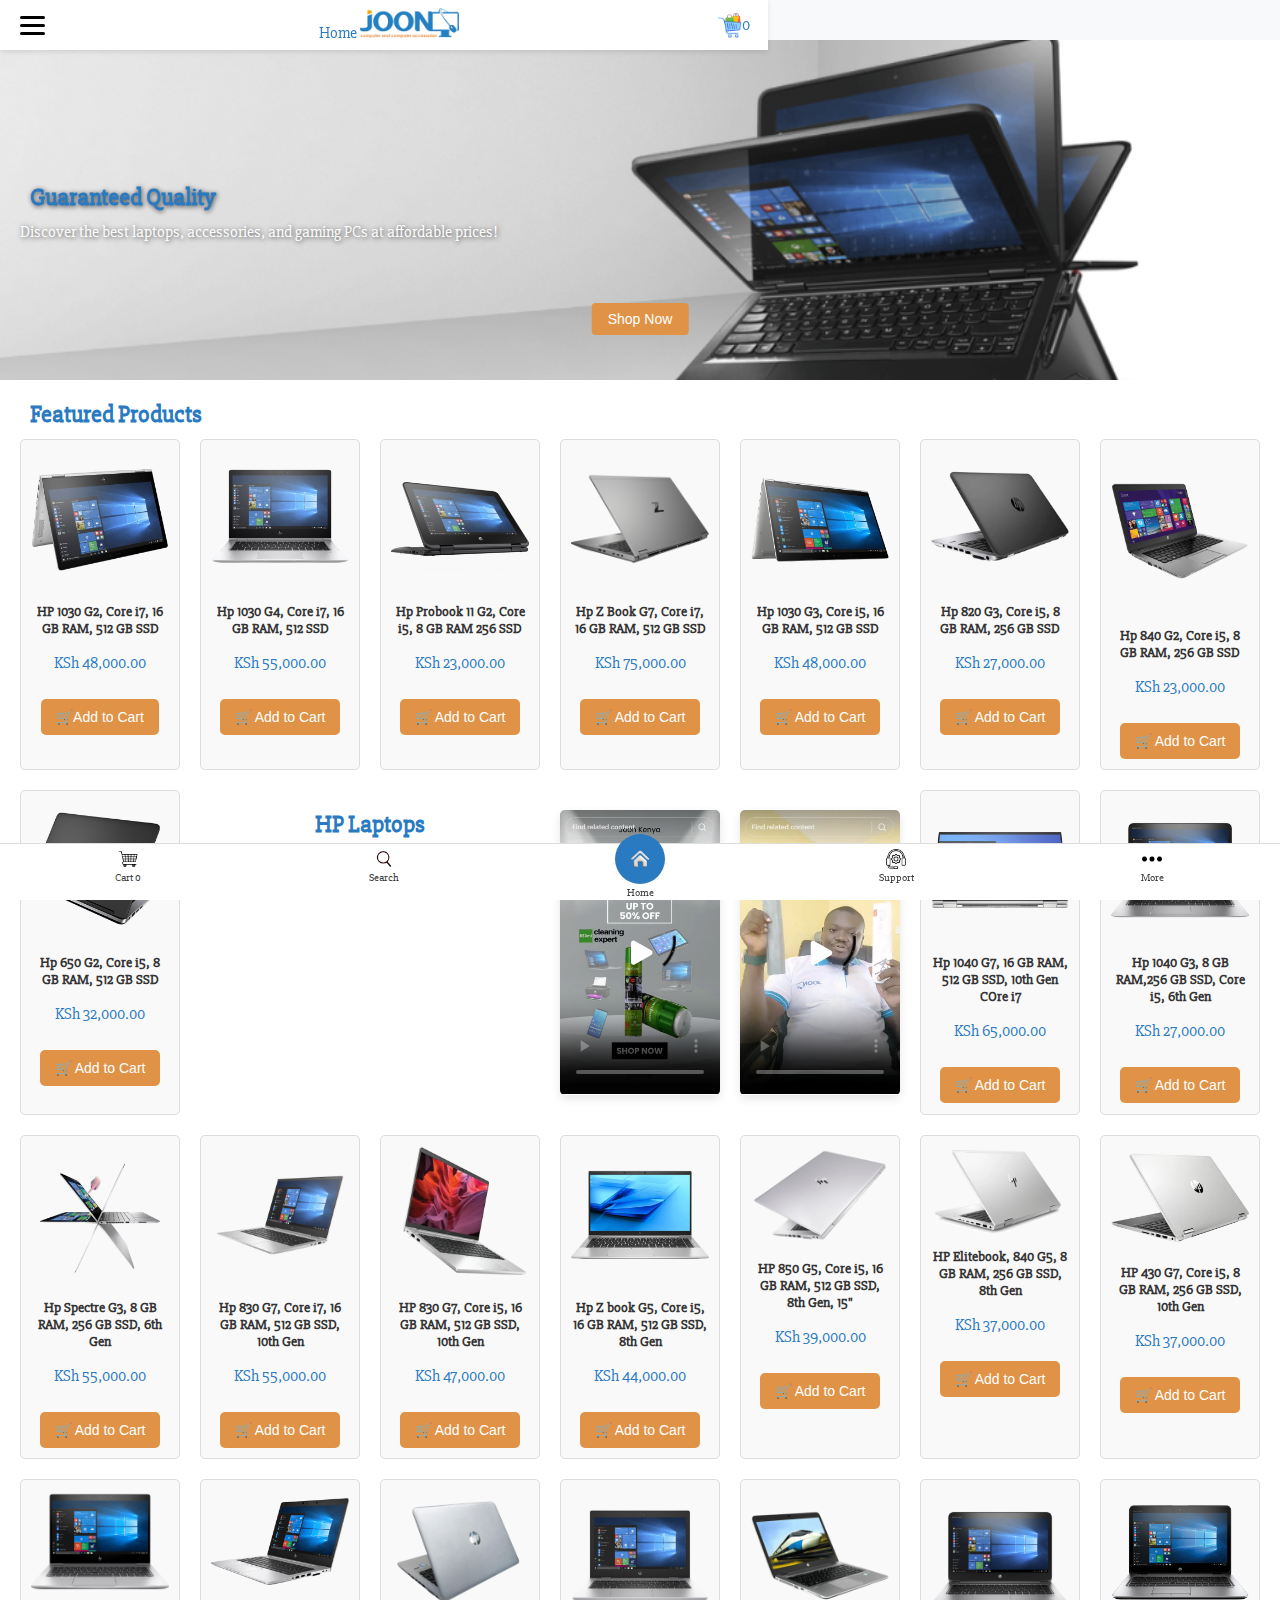
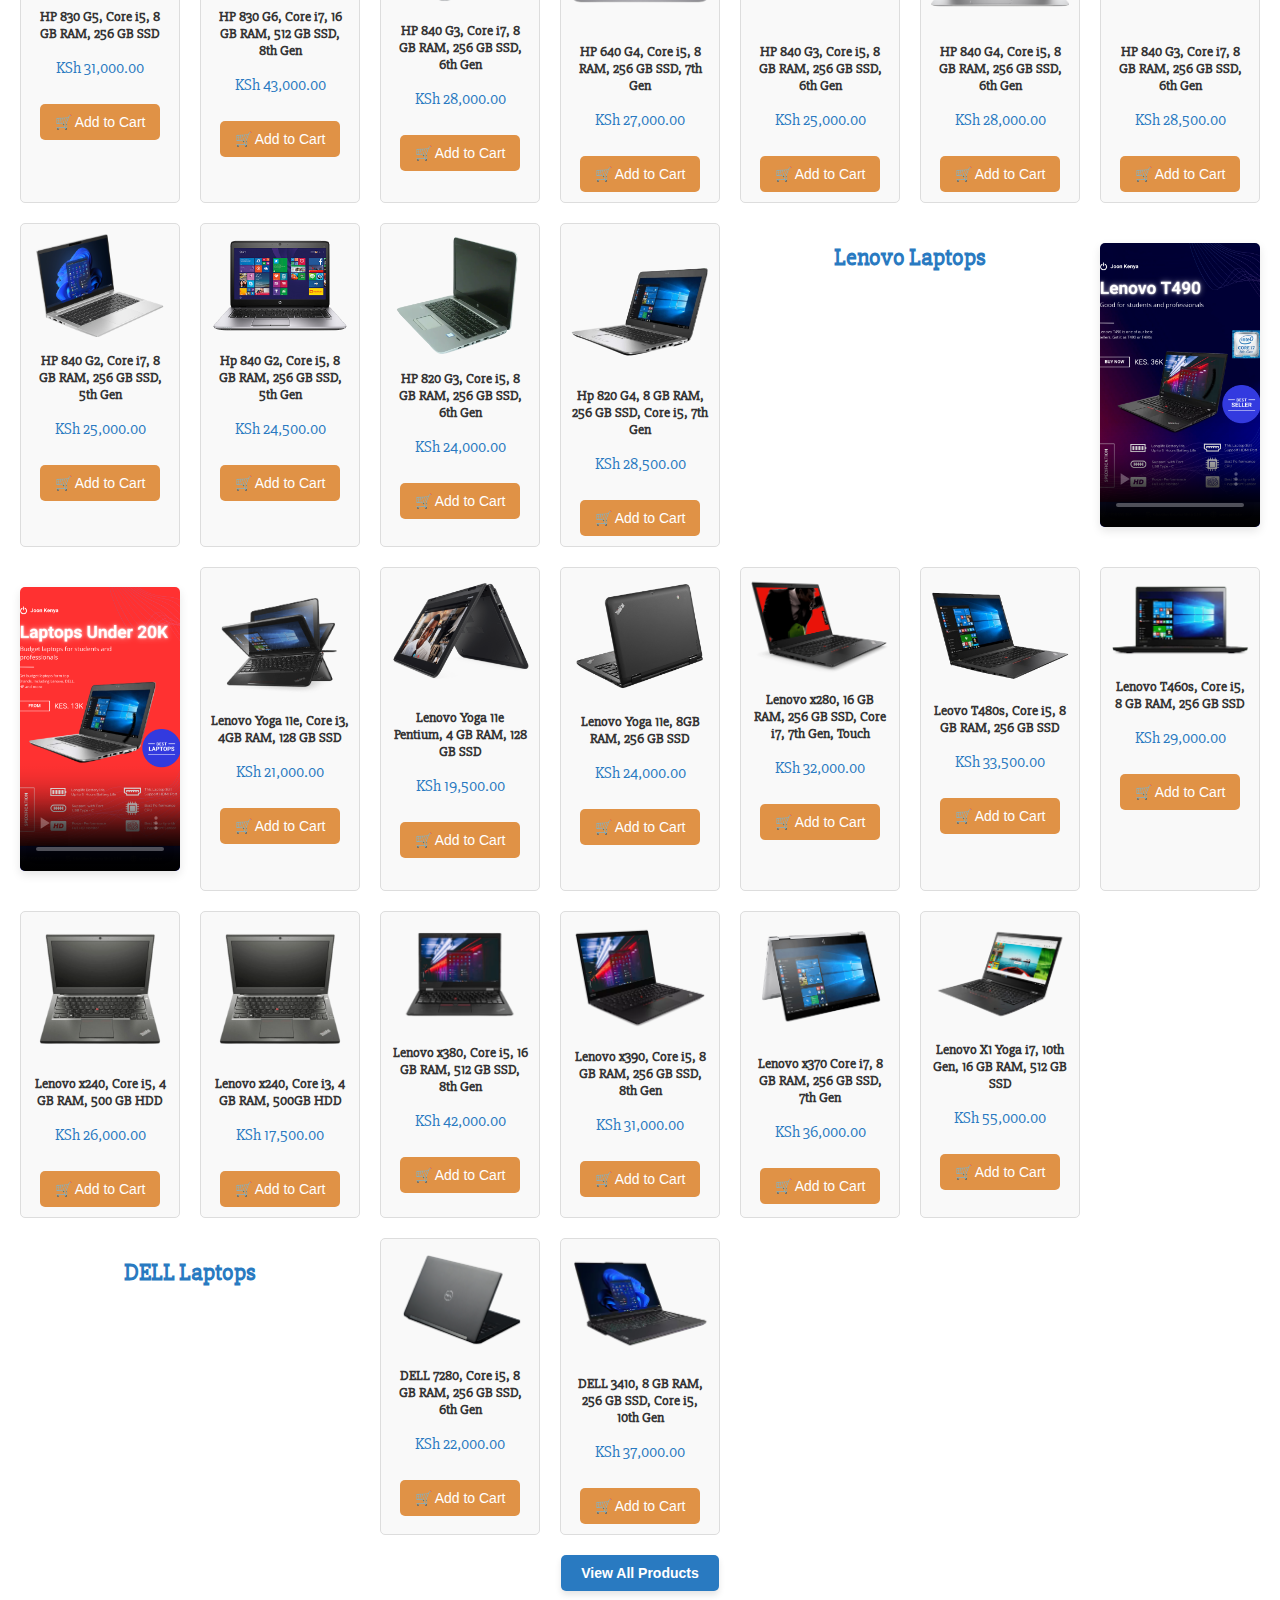
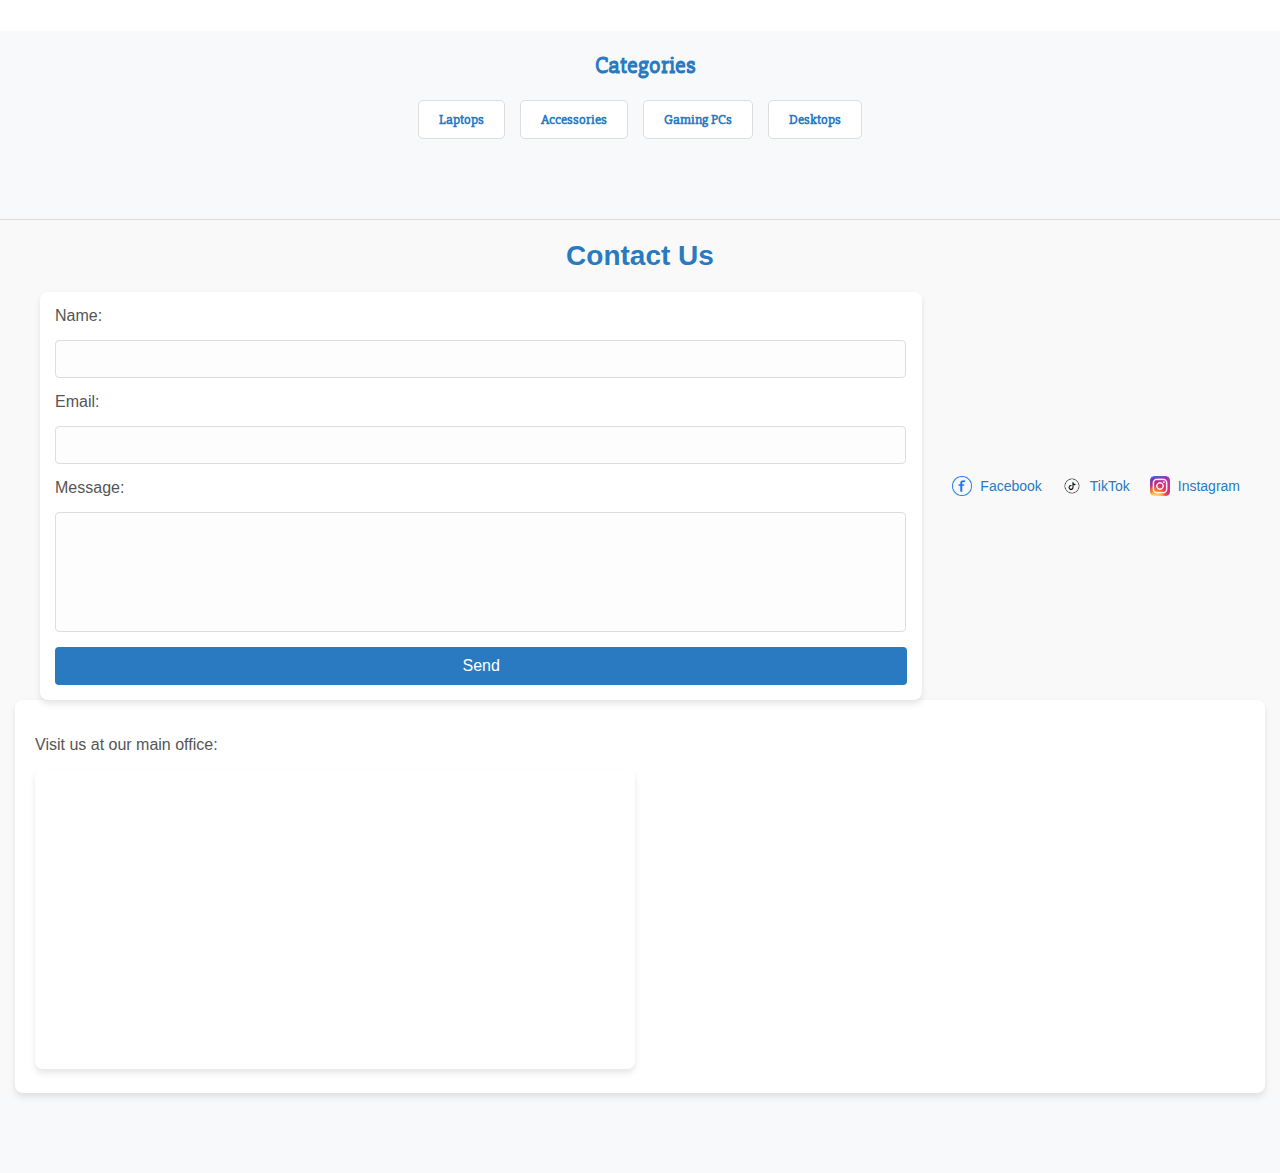
==== commit b606dcbf: "Update index.html" ====
--- a/index.html
+++ b/index.html
@@ -1,472 +1,472 @@
-<!DOCTYPE html>
-<html lang="en">
-<head>
-  <meta charset="UTF-8">
-  <meta name="viewport" content="width=device-width, initial-scale=1.0">
-  <title>Joon - Computer and Accessories</title>
-  <link href="https://fonts.googleapis.com/css2?family=Slabo+27px&display=swap" rel="stylesheet">
-  <link href="https://fonts.googleapis.com/css2?family=Montserrat:wght@400;700&display=swap" rel="stylesheet">
-  <link href="https://fonts.googleapis.com/css2?family=Playfair+Display:wght@400;700&display=swap" rel="stylesheet">
-
-  <link rel="stylesheet" href="style.css">
-
-</head>
-<body>
-    <header id="mobile-header">
-        <div class="menu-icon" id="menu-toggle">
-          <!-- Hamburger Icon -->
-          <span></span>
-          <span></span>
-          <span></span>
-        </div>
-        <div class="logo">
-          <a href="index.html">
-              <img src="img/logo.png" alt="Joon Company Logo">
-          </a>
-      </div>
-      
-        <div class="header-icons">
-          <a href="cart.html" class="cart-icon">
-            <img src="img/cart.png" alt="Cart">
-            <span id="cart-count-header">0</span>
-        </a>
-        
-        
-        </div>
-      </header>  
-      <!-- Fullscreen Menu -->
-      <nav id="hamburger-menu">
-        <div class="menu-header">
-  <button id="menu-close">✖</button>
-</div>
-
-        <ul>
-          <li><a href="#new-in">New in</a></li>
-          <li><a href="#Hp">HP Laptops</a></li>
-          <li><a href="#Dell">DELL Laptops</a></li>
-          <li><a href="#Lenovo">Lenovo Laptops</a></li>
-          <li><a href="#mouse">Mouses</a></li>
-          <li><a href="#keyboard">Keyboard</a></li>
-          <li><a href="#chargers">Laptop Chargers</a></li>
-          <li><a href="#monitors">Monitors</a></li>
-          <li><a href="#desktops">Desktops</a></li>
-          <li><a href="#microphones">Microphones</a></li>
-          <li><a href="#headphones">Headphones</a></li>
-        </ul>
-      </nav>
-
-  <!-- Hero Section -->
-  <section id="hero">
-    <div>
-      <h2>Guaranteed Quality</h2>
-      <p>Discover the best laptops, accessories, and gaming PCs at affordable prices!</p>
-    </div>
-    <div>
-      <button>Shop Now</button>
-    </div>
-  </section>
-
-  
-
-<!-- Featured Products Section -->
-<section id="featured-products">
-    <h2>Featured Products</h2>
-    <div class="product-grid">
-      <!-- Loop for 50 Product Items -->
-      <!-- Replace 'placeholder-image.jpg' with actual product images -->
-      <!-- Repeat this block for each product -->
-      <div class="product-item" data-id="21" data-name="HP 1030 G2, Core i7, 16 GB RAM, 512 GB SSD" data-price="48000" data-image="img/hp 1030 g2 i7  16 512.png">
-        <img src="img/hp 1030 g2 i7  16 512.png" alt="HP 1030 G2, Core i7, 16 GB RAM, 512 GB SSD">
-        <p class="product-title">HP 1030 G2, Core i7, 16 GB RAM, 512 GB SSD</p>
-        <p class="product-price">KSh 48,000.00</p>
-        <button class="add-to-cart-btn">🛒Add to Cart</button>
-      </div>
-      <div class="product-item" data-id="22" data-name="Hp 1030 G4, Core i7, 16 GB RAM, 512 SSD" data-price="55000" data-image="img/hp 1030 g4  i7 16 512.png">
-        <img src="img/hp 1030 g4  i7 16 512.png" alt="Hp 1030 G4, Core i7, 16 GB RAM, 512 SSD">
-        <p class="product-title">Hp 1030 G4, Core i7, 16 GB RAM, 512 SSD</p>
-        <p class="product-price">KSh 55,000.00</p>
-        <button class="add-to-cart-btn">🛒 Add to Cart</button>
-      </div>
-      <div class="product-item" data-id="23" data-name="Hp Probook 11 G2, Core i5, 8 GB RAM 256 SSD" data-price="23000" data-image="img/hp 11 g2 i5 8 256.png">
-        <img src="img/hp 11 g2 i5 8 256.png" alt="Hp Probook 11 G2, Core i5, 8 GB RAM 256 SSD">
-        <p class="product-title">Hp Probook 11 G2, Core i5, 8 GB RAM 256 SSD</p>
-        <p class="product-price">KSh 23,000.00</p>
-        <button class="add-to-cart-btn">🛒 Add to Cart</button>
-      </div>
-      <div class="product-item" data-id="24" data-name="Hp Z Book G7, Core i7, 16 GB RAM, 512 GB SSD" data-price="75000" data-image="img/hp z book i7 g7 10th gen.png">
-        <img src="img/hp z book i7 g7 10th gen.png" alt="hp z book i7 g7 10th gen">
-        <p class="product-title">Hp Z Book G7, Core i7, 16 GB RAM, 512 GB SSD</p>
-        <p class="product-price">KSh 75,000.00</p>
-        <button class="add-to-cart-btn">🛒 Add to Cart</button>
-      </div>
-      <div class="product-item" data-id="25" data-name="Hp 1030 G3, Core i5, 16 GB RAM, 512 GB SSD" data-price="48000" data-image="img/hp 1030g3  i5  16 512.png">
-        <img src="img/hp 1030g3  i5  16 512.png" alt="hp 1030g3 i5 16 512">
-        <p class="product-title">Hp 1030 G3, Core i5, 16 GB RAM, 512 GB SSD</p>
-        <p class="product-price">KSh 48,000.00</p>
-        <button class="add-to-cart-btn">🛒 Add to Cart</button>
-      </div>
-      <div class="product-item" data-id="26" data-name="Hp 820 G3, Core i5, 8 GB RAM, 256 GB SSD" data-price="27000" data-image="img/hp 820 g3  i5  8 256.png">
-        <img src="img/hp 820 g3  i5  8 256.png" alt="Hp 820 G3, Core i5, 8 GB RAM, 256 GB SSD">
-        <p class="product-title">Hp 820 G3, Core i5, 8 GB RAM, 256 GB SSD</p>
-        <p class="product-price">KSh 27,000.00</p>
-        <button class="add-to-cart-btn">🛒 Add to Cart</button>
-      </div>
-      <div class="product-item" data-id="27" data-name="Hp 840 G2, Core i5, 8 GB RAM, 256 GB SSD" data-price="23000" data-image="img/hp 840 g2 i5 8 256.png">
-        <img src="img/hp 840 g2 i5 8 256.png" alt="Hp 840 G2, Core i5, 8 GB RAM, 256 GB SSD">
-        <p class="product-title">Hp 840 G2, Core i5, 8 GB RAM, 256 GB SSD</p>
-        <p class="product-price">KSh 23,000.00</p>
-        <button class="add-to-cart-btn">🛒 Add to Cart</button>
-      </div>
-      <div class="product-item" data-id="28" data-name="Hp 650 G2, Core i5, 8 GB RAM, 512 GB SSD" data-price="32000" data-image="img/Hp 650 G2 Core i5 8 GB 512.png">
-        <img src="img/Hp 650 G2 Core i5 8 GB 512.png" alt="Hp 650 G2 Core i5 8 GB 512 SSD">
-        <p class="product-title">Hp 650 G2, Core i5, 8 GB RAM, 512 GB SSD</p>
-        <p class="product-price">KSh 32,000.00</p>
-        <button class="add-to-cart-btn">🛒 Add to Cart </button>
-      </div>
-      
-
-      <h2 class="section-heading">HP Laptops</h2>
-
-<!-- Video 1 -->
-<div class="video-container">
-    <video controls poster="img/handboss-poster.png">
-      <source src="img/handboss.mp4" type="video/mp4">
-      Your browser does not support the video tag.
-    </video>
-  </div>
-  
-  <!-- Video 2 -->
-  <div class="video-container">
-    <video controls poster="img/laptopstand.png">
-      <source src="img/laptopstand.mp4" type="video/mp4">
-      Your browser does not support the video tag.
-    </video>
-  </div>
-  
-
-  <div class="product-item" data-id="1" data-name="Hp 1040 G7, 16 GB RAM, 512 GB SSD, 10th Gen Core i7" data-price="65000" data-image="img/Hp 1040g7 16 512ssd 10th gen i7.png">
-    <img src="img/Hp 1040g7 16 512ssd 10th gen i7.png" alt="Hp 1040g7 16/512ssd 10th gen i7">
-    <p class="product-title">Hp 1040 G7, 16 GB RAM, 512 GB SSD, 10th Gen COre i7</p>
-    <p class="product-price">KSh 65,000.00</p>
-    <button class="add-to-cart-btn">🛒 Add to Cart</button>
-  </div>
-  <div class="product-item" data-id="2" data-name="Hp 1040 G3, 8 GB RAM, 256 GB SSD, Core i5, 6th Gen" data-price="27000" data-image="img/Hp 1040 G3 8 256ssd i5.png">
-    <img src="img/Hp 1040 G3 8 256ssd i5.png" alt="Product 2 Image">
-    <p class="product-title">Hp 1040 G3, 8 GB RAM,256 GB SSD, Core i5, 6th Gen</p>
-    <p class="product-price">KSh 27,000.00</p>
-    <button class="add-to-cart-btn">🛒 Add to Cart</button>
-  </div>
-  <div class="product-item" data-id="3" data-name="Hp Spectre G3, 8 GB RAM, 256 GB SSD, 6th Gen" data-price="55000" data-image="img/Spectre 8 256 ssd 6th gen.png">
-    <img src="img/Spectre 8 256 ssd 6th gen.png" alt="HP Spectre 8/256 ssd 6th gen">
-    <p class="product-title">Hp Spectre G3, 8 GB RAM, 256 GB SSD, 6th Gen</p>
-    <p class="product-price">KSh 55,000.00</p>
-    <button class="add-to-cart-btn">🛒 Add to Cart</button>
-  </div>
-  <div class="product-item" data-id="4" data-name="Hp 830 G7, Core i7, 16 GB RAM, 512 GB SSD, 10th Gen" data-price="55000" data-image="img/HP 830 G7 i7 16 512 ssd 10th Gen.avif">
-    <img src="img/HP 830 G7 i7 16 512 ssd 10th Gen.avif" alt="Hp 830 G7, Core i7, 16 GB RAM, 512 GB SSD, 10th Gen">
-    <p class="product-title">Hp 830 G7, Core i7, 16 GB RAM, 512 GB SSD, 10th Gen</p>
-    <p class="product-price">KSh 55,000.00</p>
-    <button class="add-to-cart-btn">🛒 Add to Cart</button>
-  </div>
-  <div class="product-item" data-id="5" data-name="HP 830 G7, Core i5, 16 GB RAM, 512 GB SSD, 10th Gen" data-price="47000" data-image="img/HP Elitebook 830 G7 i5 16 512 ssd.webp">
-    <img src="img/HP Elitebook 830 G7 i5 16 512 ssd.webp" alt="HP Elitebook 830 G7 i5 16 512 ssd">
-    <p class="product-title">HP 830 G7, Core i5, 16 GB RAM, 512 GB SSD, 10th Gen</p>
-    <p class="product-price">KSh 47,000.00</p>
-    <button class="add-to-cart-btn">🛒 Add to Cart</button>
-  </div>
-  <div class="product-item" data-id="6" data-name="Hp Z book G5, Core i5, 16 GB RAM, 512 GB SSD, 8th Gen" data-price="44000" data-image="img/Z book G5 i5 16 512 ssd.png">
-    <img src="img/Z book G5 i5 16 512 ssd.png" alt="Hp Z book G5, Core i5, 16 GB RAM, 512 GB SSD, 8th Gen">
-    <p class="product-title">Hp Z book G5, Core i5, 16 GB RAM, 512 GB SSD, 8th Gen</p>
-    <p class="product-price">KSh 44,000.00</p>
-    <button class="add-to-cart-btn">🛒 Add to Cart</button>
-  </div>
-  <div class="product-item" data-id="7" data-name="HP 850 G5, Core i5, 16 GB RAM, 512 GB SSD, 8th Gen, 15 inch" data-price="39000" data-image="img/850 G5 i5 16 512 ssd  15 inch.jpg">
-    <img src="img/850 G5 i5 16 512 ssd  15 inch.jpg" alt="HP 850 G5, Core i5, 16 GB RAM, 512 GB SSD, 8th Gen, 1">
-    <p class="product-title">HP 850 G5, Core i5, 16 GB RAM, 512 GB SSD, 8th Gen, 15"</p>
-    <p class="product-price">KSh 39,000.00</p>
-    <button class="add-to-cart-btn">🛒 Add to Cart</button>
-  </div>
-  <div class="product-item" data-id="8" data-name="HP Elitebook, 840 G5, 8 GB RAM, 256 GB SSD, 8th Gen" data-price="37000" data-image="img/840 G5 8 256 ssd i7.webp">
-    <img src="img/840 G5 8 256 ssd i7.webp" alt="HP Elitebook, 840 G5, 8 GB RAM, 256 GB SSD, 8th Gen">
-    <p class="product-title">HP Elitebook, 840 G5, 8 GB RAM, 256 GB SSD, 8th Gen</p>
-    <p class="product-price">KSh 37,000.00</p>
-    <button class="add-to-cart-btn">🛒 Add to Cart</button>
-  </div>
-  <div class="product-item" data-id="9" data-name="HP 430 G7, Core i5, 8 GB RAM, 256 GB SSD, 10th Gen" data-price="37000" data-image="img/430 G7 i5 8256 ssd.webp">
-    <img src="img/430 G7 i5 8256 ssd.webp" alt="430 G7 i5 8256 ssd">
-    <p class="product-title">HP 430 G7, Core i5, 8 GB RAM, 256 GB SSD, 10th Gen</p>
-    <p class="product-price">KSh 37,000.00</p>
-    <button class="add-to-cart-btn">🛒 Add to Cart</button>
-  </div>
-  <!-- Repeat the structure for the rest of your products -->
-  
-  <div class="product-item" data-id="10" data-name="HP 830 G5, Core i5, 8 GB RAM, 256 GB SSD" data-price="31000" data-image="img/HP_830_G5__Core_i5__8_GB_RAM__256_GB_SSD.avif">
-    <img src="img/HP_830_G5__Core_i5__8_GB_RAM__256_GB_SSD.avif" alt="HP 830 G5, Core i5, 8 GB RAM, 256 GB SSD">
-    <p class="product-title">HP 830 G5, Core i5, 8 GB RAM, 256 GB SSD</p>
-    <p class="product-price">KSh 31,000.00</p>
-    <button class="add-to-cart-btn">🛒 Add to Cart</button>
-  </div>
-  <div class="product-item" data-id="11" data-name="HP 830 G6, Core i7, 16 GB RAM, 512 GB SSD, 8th Gen" data-price="43000" data-image="img/830 G6 i7 16 512ssd touch 8th gen.webp">
-    <img src="img/830 G6 i7 16 512ssd touch 8th gen.webp" alt="HP 830 G6, Core i7, 16 GB RAM, 512 GB SSD, Touch, 8th Gen">
-    <p class="product-title">HP 830 G6, Core i7, 16 GB RAM, 512 GB SSD, 8th Gen</p>
-    <p class="product-price">KSh 43,000.00</p>
-    <button class="add-to-cart-btn">🛒 Add to Cart</button>
-  </div>
-  <div class="product-item" data-id="12" data-name="HP 840 G3, Core i7, 8 GB RAM, 256 GB SSD, 6th Gen" data-price="28000" data-image="img/HP 840 G3, Core i7, 8 GB RAM, 256 GB SSD, 6th Gen.png">
-    <img src="img/HP 840 G3, Core i7, 8 GB RAM, 256 GB SSD, 6th Gen.png" alt="HP 840 G3, Core i7, 8 GB RAM, 256 GB SSD, 6th Gen">
-    <p class="product-title">HP 840 G3, Core i7, 8 GB RAM, 256 GB SSD, 6th Gen</p>
-    <p class="product-price">KSh 28,000.00</p>
-    <button class="add-to-cart-btn">🛒 Add to Cart</button>
-  </div>
-  <div class="product-item" data-id="13" data-name="HP 640 G4, Core i5, 8 RAM, 256 GB SSD, 7th Gen" data-price="27000" data-image="img/640 G4 i5 8 256 ssd.png">
-    <img src="img/640 G4 i5 8 256 ssd.png" alt="640 G4 i5 8 256 ssd">
-    <p class="product-title">HP 640 G4, Core i5, 8 RAM, 256 GB SSD, 7th Gen</p>
-    <p class="product-price">KSh 27,000.00</p>
-    <button class="add-to-cart-btn">🛒 Add to Cart</button>
-  </div>
-  <div class="product-item" data-id="14" data-name="HP 840 G3, Core i5, 8 GB RAM, 256 GB SSD, 6th Gen" data-price="25000" data-image="img/840 G3 i5 8 256 ssd 6th gen.png">
-    <img src="img/840 G3 i5 8 256 ssd 6th gen.png" alt="HP 840 G3, Core i5, 8 GB RAM, 256 GB SSD, 6th Gen">
-    <p class="product-title">HP 840 G3, Core i5, 8 GB RAM, 256 GB SSD, 6th Gen</p>
-    <p class="product-price">KSh 25,000.00</p>
-    <button class="add-to-cart-btn">🛒 Add to Cart</button>
-  </div>
-  <div class="product-item" data-id="15" data-name="HP 840 G4, Core i5, 8 GB RAM, 256 GB SSD, 6th Gen" data-price="28000" data-image="img/840 G4 i5 8 256ssd Touch 6th gen.png">
-    <img src="img/840 G4 i5 8 256ssd Touch 6th gen.png" alt="HP 840 G4, Core i5, 8 GB RAM, 256 GB SSD, 6th Gen">
-    <p class="product-title">HP 840 G4, Core i5, 8 GB RAM, 256 GB SSD, 6th Gen</p>
-    <p class="product-price">KSh 28,000.00</p>
-    <button class="add-to-cart-btn">🛒 Add to Cart</button>
-  </div>
-  <div class="product-item" data-id="16" data-name="HP 840 G3, Core i7, 8 GB RAM, 256 GB SSD, 6th Gen" data-price="28500" data-image="img/840 G3 i7 8 256ssd 6th Gen.png">
-    <img src="img/840 G3 i7 8 256ssd 6th Gen.png" alt="HP 840 G3, Core i7, 8 GB RAM, 256 GB SSD, 6th Gen">
-    <p class="product-title">HP 840 G3, Core i7, 8 GB RAM, 256 GB SSD, 6th Gen</p>
-    <p class="product-price">KSh 28,500.00</p>
-    <button class="add-to-cart-btn">🛒 Add to Cart</button>
-  </div>
-  <div class="product-item" data-id="17" data-name="HP 840 G2, Core i7, 8 GB RAM, 256 GB SSD, 5th Gen" data-price="25000" data-image="img/840 G2 i7 8 256 ssd.png">
-    <img src="img/840 G2 i7 8 256 ssd.png" alt="HP 840 G2, Core i7, 8 GB RAM, 256 GB SSD, 5th Gen">
-    <p class="product-title">HP 840 G2, Core i7, 8 GB RAM, 256 GB SSD, 5th Gen</p>
-    <p class="product-price">KSh 25,000.00</p>
-    <button class="add-to-cart-btn">🛒 Add to Cart</button>
-  </div>
-  <div class="product-item" data-id="18" data-name="Hp 840 G2, Core i5, 8 GB RAM, 256 GB SSD, 5th Gen" data-price="24500" data-image="img/Hp 840 G2, Core i5, 8 GB RAM, 256 GB SSD.png">
-    <img src="img/Hp 840 G2, Core i5, 8 GB RAM, 256 GB SSD.png" alt="Hp 840 G2, Core i5, 8 GB RAM, 256 GB SSD, 5th Gen">
-    <p class="product-title">Hp 840 G2, Core i5, 8 GB RAM, 256 GB SSD, 5th Gen</p>
-    <p class="product-price">KSh 24,500.00</p>
-    <button class="add-to-cart-btn">🛒 Add to Cart</button>
-  </div>
-  <div class="product-item" data-id="19" data-name="HP 820 G3, Core i5, 8 GB RAM, 256 GB SSD, 6th Gen" data-price="24000" data-image="img/820 G3 i5 8 256ssd.png">
-    <img src="img/820 G3 i5 8 256ssd.png" alt="HP 820 G3, Core i5, 8 GB RAM, 256 GB SSD, 6th Gen">
-    <p class="product-title">HP 820 G3, Core i5, 8 GB RAM, 256 GB SSD, 6th Gen</p>
-    <p class="product-price">KSh 24,000.00</p>
-    <button class="add-to-cart-btn">🛒 Add to Cart</button>
-  </div>
-  <div class="product-item" data-id="20" data-name="Hp 820 G4, 8 GB RAM, 256 GB SSD, Core i5, 7th Gen" data-price="28500" data-image="img/Hp 820 G4, 8 GB RAM, 256 GB SSD.png">
-    <img src="img/Hp 820 G4, 8 GB RAM, 256 GB SSD.png" alt="Hp 820 G4, 8 GB RAM, 256 GB SSD, Core i5, 7th Gen">
-    <p class="product-title">Hp 820 G4, 8 GB RAM, 256 GB SSD, Core i5, 7th Gen</p>
-    <p class="product-price">KSh 28,500.00</p>
-    <button class="add-to-cart-btn">🛒 Add to Cart</button>
-  </div>
-  
-
-      <h2 class="section-heading">Lenovo Laptops</h2>
-
-<!-- Video 1 -->
-<div class="video-container">
-    <video controls poster="img/lenovot490.png">
-      <source src="img/t490.mp4" type="video/mp4">
-      Your browser does not support the video tag.
-    </video>
-  </div>
-  
-  <!-- Video 2 -->
-  <div class="video-container">
-    <video controls poster="img/Laptops under 20k.png">
-      <source src="img/laptopsunder20k.mp4" type="video/mp4">
-      Your browser does not support the video tag.
-    </video>
-  </div>
-
-  <div class="product-item" data-id="29" data-name="Lenovo Yoga 11e, Core i3, 4GB RAM, 128 GB SSD" data-price="21000" data-image="img/Yoga 11e i3 4 128ssd 7th gen.png">
-    <img src="img/Yoga 11e i3 4 128ssd 7th gen.png" alt="Lenovo Yoga 11e, Core i3, 4GB RAM, 128 GB SSD, 7th Gen">
-    <p class="product-title">Lenovo Yoga 11e, Core i3, 4GB RAM, 128 GB SSD</p>
-    <p class="product-price">KSh 21,000.00</p>
-    <button class="add-to-cart-btn">🛒 Add to Cart</button>
-  </div>
-  <div class="product-item" data-id="30" data-name="Lenovo Yoga 11e Pentium, 4 GB RAM, 128 GB SSD" data-price="19500" data-image="img/Yoga 11e pentium 4 128 ssd.png">
-    <img src="img/Yoga 11e pentium 4 128 ssd.png" alt="Yoga 11e Pentium, 4 GB RAM, 128 GB SSD">
-    <p class="product-title">Lenovo Yoga 11e Pentium, 4 GB RAM, 128 GB SSD</p>
-    <p class="product-price">KSh 19,500.00</p>
-    <button class="add-to-cart-btn">🛒 Add to Cart</button>
-  </div>
-  <div class="product-item" data-id="31" data-name="Lenovo Yoga 11e, 8GB RAM, 256 GB SSD" data-price="24000" data-image="img/Yoga_11e__i5_7th_Gen__8256_ssd.png">
-    <img src="img/Yoga_11e__i5_7th_Gen__8256_ssd.png" alt="Lenovo Yoga 11e, 8GB RAM, 256 GB SSD">
-    <p class="product-title">Lenovo Yoga 11e, 8GB RAM, 256 GB SSD</p>
-    <p class="product-price">KSh 24,000.00</p>
-    <button class="add-to-cart-btn">🛒 Add to Cart</button>
-  </div>
-  <div class="product-item" data-id="32" data-name="Lenovo x280, 16 GB RAM, 256 GB SSD, Core i7, 7th Gen, Touch" data-price="32000" data-image="img/x280 16 256ssd i7 Touch.png">
-    <img src="img/x280 16 256ssd i7 Touch.png" alt="Lenovo x280, 16 GB RAM, 256 GB SSD, Core i7 Touch">
-    <p class="product-title">Lenovo x280, 16 GB RAM, 256 GB SSD, Core i7, 7th Gen, Touch</p>
-    <p class="product-price">KSh 32,000.00</p>
-    <button class="add-to-cart-btn">🛒 Add to Cart</button>
-  </div>
-  <div class="product-item" data-id="33" data-name="Lenovo T480s, Core i5, 8 GB RAM, 256 GB SSD" data-price="33500" data-image="img/T480s i5 8 256ssd.png">
-    <img src="img/T480s i5 8 256ssd.png" alt="Leovo T480s, Core i5, 8 GB RAM, 256 GB SSD">
-    <p class="product-title">Leovo T480s, Core i5, 8 GB RAM, 256 GB SSD</p>
-    <p class="product-price">KSh 33,500.00</p>
-    <button class="add-to-cart-btn">🛒 Add to Cart</button>
-  </div>
-  <div class="product-item" data-id="34" data-name="Lenovo T460s, Core i5, 8 GB RAM, 256 GB SSD" data-price="29000" data-image="img/Lenovo T460s, Core i5, 8 GB RAm, 256 GB SSD.webp">
-    <img src="img/Lenovo T460s, Core i5, 8 GB RAm, 256 GB SSD.webp" alt="Lenovo T460s, Core i5, 8 GB RAm, 256 GB SSD">
-    <p class="product-title">Lenovo T460s, Core i5, 8 GB RAM, 256 GB SSD</p>
-    <p class="product-price">KSh 29,000.00</p>
-    <button class="add-to-cart-btn">🛒 Add to Cart</button>
-  </div>
-  <div class="product-item" data-id="35" data-name="Lenovo x240, Core i5, 4 GB RAM, 500 GB HDD" data-price="26000" data-image="img/x240 i5 4 500HDD.png">
-    <img src="img/x240 i5 4 500HDD.png" alt="x240 i5 4 500HDD">
-    <p class="product-title">Lenovo x240, Core i5, 4 GB RAM, 500 GB HDD</p>
-    <p class="product-price">KSh 26,000.00</p>
-    <button class="add-to-cart-btn">🛒 Add to Cart</button>
-  </div>
-  <div class="product-item" data-id="36" data-name="Lenovo x240, Core i3, 4 GB RAM, 500GB HDD" data-price="17500" data-image="img/x240 i3 4 500HDD.png">
-    <img src="img/x240 i3 4 500HDD.png" alt="Lenovo x240, Core i3, 4 GB RAM, 500GB HDD">
-    <p class="product-title">Lenovo x240, Core i3, 4 GB RAM, 500GB HDD</p>
-    <p class="product-price">KSh 17,500.00</p>
-    <button class="add-to-cart-btn">🛒 Add to Cart</button>
-  </div>
-  <div class="product-item" data-id="37" data-name="Lenovo x380, Core i5, 16 GB RAM, 512 GB SSD, 8th Gen" data-price="42000" data-image="img/x380 i5 16 512ssd 8th gen.png">
-    <img src="img/x380 i5 16 512ssd 8th gen.png" alt="Lenovo x380, Core i5, 16 GB RAM, 512 GB SSD, 8th Gen">
-    <p class="product-title">Lenovo x380, Core i5, 16 GB RAM, 512 GB SSD, 8th Gen</p>
-    <p class="product-price">KSh 42,000.00</p>
-    <button class="add-to-cart-btn">🛒 Add to Cart</button>
-  </div>
-  <div class="product-item" data-id="38" data-name="Lenovo x390, Core i5, 8 GB RAM, 256 GB SSD, 8th Gen" data-price="31000" data-image="img/Lenovo x390, Core i5, 8 GB RAM, 256 GB SSD, 8th Gen.png">
-    <img src="img/Lenovo x390, Core i5, 8 GB RAM, 256 GB SSD, 8th Gen.png" alt="Lenovo x390, Core i5, 8 GB RAM, 256 GB SSD, 8th Gen">
-    <p class="product-title">Lenovo x390, Core i5, 8 GB RAM, 256 GB SSD, 8th Gen</p>
-    <p class="product-price">KSh 31,000.00</p>
-    <button class="add-to-cart-btn">🛒 Add to Cart</button>
-  </div>
-  <div class="product-item" data-id="39" data-name="Lenovo x370, Core i7, 8 GB RAM, 256 GB SSD, 7th Gen" data-price="36000" data-image="img/x370 i7 8 256 ssd 7th Gen.webp">
-    <img src="img/x370 i7 8 256 ssd 7th Gen.webp" alt="Lenovo x370 Core i7, 8 GB RAM, 256 GB SSD, 7th Gen">
-    <p class="product-title">Lenovo x370 Core i7, 8 GB RAM, 256 GB SSD, 7th Gen</p>
-    <p class="product-price">KSh 36,000.00</p>
-    <button class="add-to-cart-btn">🛒 Add to Cart</button>
-  </div>
-  <div class="product-item" data-id="40" data-name="Lenovo X1 Yoga i7, 10th Gen, 16 GB RAM, 512 GB SSD" data-price="55000" data-image="img/X1 yoga i7 10th gen16 512 ssd.png">
-    <img src="img/X1 yoga i7 10th gen16 512 ssd.png" alt="Lenovo X1 Yoga i7, 10th Gen, 16 GB RAM, 512 GB SSD">
-    <p class="product-title">Lenovo X1 Yoga i7, 10th Gen, 16 GB RAM, 512 GB SSD</p>
-    <p class="product-price">KSh 55,000.00</p>
-    <button class="add-to-cart-btn">🛒 Add to Cart</button>
-  </div>
-  
-      <h2 class="section-heading">DELL Laptops</h2>
-      
-      <div class="product-item" data-id="41" data-name="DELL 7280, Core i5, 8 GB RAM, 256 GB SSD, 6th Gen" data-price="22000" data-image="img/7280 i5 8 256 ssd 6th gen.png">
-        <img src="img/7280 i5 8 256 ssd 6th gen.png" alt="DELL 7280, Core i5, 8 GB RAM, 256 GB SSD, 6th Gen">
-        <p class="product-title">DELL 7280, Core i5, 8 GB RAM, 256 GB SSD, 6th Gen</p>
-        <p class="product-price">KSh 22,000.00</p>
-        <button class="add-to-cart-btn">🛒 Add to Cart</button>
-      </div>
-      <div class="product-item" data-id="42" data-name="DELL 3410, 8 GB RAM, 256 GB SSD, Core i5, 10th Gen" data-price="37000" data-image="img/3410 8 256dssd i5 10th gen.png">
-        <img src="img/3410 8 256dssd i5 10th gen.png" alt="DELL 3410, 8 GB RAM, 256 GB SSD, Core i5, 10th Gen">
-        <p class="product-title">DELL 3410, 8 GB RAM, 256 GB SSD, Core i5, 10th Gen</p>
-        <p class="product-price">KSh 37,000.00</p>
-        <button class="add-to-cart-btn">🛒 Add to Cart</button>
-      </div>      
-    </div>
-    </div>
-    
-  
-    <!-- View All Button -->
-    <div id="view-all">
-        <button onclick="location.href='#categories'">View All Products</button>
-    </div>
-  </section>
-  
-
-  <section id="categories">
-    <h2>Categories</h2>
-    <div class="category-list">
-      <a href="#laptops" class="category-item">Laptops</a>
-      <a href="#accessories" class="category-item">Accessories</a>
-      <a href="#gaming-pcs" class="category-item">Gaming PCs</a>
-      <a href="#desktops" class="category-item">Desktops</a>
-    </div>
-  </section>
-  <div class="contact-footer-container">
-    <!-- Contact Us Section -->
-    <section id="contact">
-        <h2>Contact Us</h2>
-        
-        <div class="contact-columns">
-            <!-- Contact Form -->
-            <div id="contact-form" class="contact-form">
-              <form action="mailto:info@example.com" method="post" enctype="text/plain">
-                  <label for="name">Name:</label>
-                  <input type="text" id="name" name="name" required>
-                  <label for="email">Email:</label>
-                  <input type="email" id="email" name="email" required>
-                  <label for="message">Message:</label>
-                  <textarea id="message" name="message" required></textarea>
-                  <button type="submit">Send</button>
-              </form>
-          </div>
-          
-                
-                <div class="social-links">
-                  <a href="https://www.facebook.com/profile.php?id=61565670460976" target="_blank" class="social-icon">
-                      <img src="icons/facebook-icon.webp" alt="Facebook">
-                      Facebook
-                  </a>
-                  <a href="https://www.tiktok.com/@joonlimited?_t=8relNIMrCkh&_r=1" target="_blank" class="social-icon">
-                      <img src="icons/tiktok-icon.png" alt="TikTok">
-                      TikTok
-                  </a>
-                  <a href="https://www.instagram.com/kennomollo/" target="_blank" class="social-icon">
-                      <img src="icons/instagram-icon.webp" alt="Instagram">
-                      Instagram
-                  </a>
-              </div>
-              
-            </div>
-
-            <!-- Location Map -->
-            <div class="location-map">
-                <p>Visit us at our main office:</p>
-                <iframe src="https://www.google.com/maps/embed?pb=!1m18!1m12!1m3!1d3989.8123066233206!2d34.75251787496466!3d-0.09947929989953835!2m3!1f0!2f0!3f0!3m2!1i1024!2i768!4f13.1!3m3!1m2!1s0x182aa5fe1dbfbeb1%3A0xafe9937d44abce86!2sThe%20Glassbox!5e0!3m2!1sen!2ske!4v1732436308076!5m2!1sen!2ske" width="600" height="450" style="border:0;" allowfullscreen="" loading="lazy" referrerpolicy="no-referrer-when-downgrade"></iframe>
-
-            </div>
-        </div>
-    </section>
-
-  <!-- Footer Section -->
-  <footer>
-    <div id="bottom-menu">
-        <a href="cart.html" class="cart-icon">
-            <img src="icons/cart-icon.png" alt="Cart">
-            <p>Cart <span id="cart-count-footer">0</span></p>
-        </a>
-        
-      <a href="#search">
-        <img src="icons/search-icon.png" alt="Search">
-        <p>Search</p>
-      </a>
-      <a href="#home" class="home-icon">
-        <img src="icons/home.webp" alt="Home">
-        <p>Home</p>
-      </a>
-      <a id="support-icon" href="#contact-form">
-        <img src="icons/support-icon.png" alt="Support">
-        <p>Support</p>
-    </a>
-    
-      <a href="#more">
-        <img src="icons/more-icon.png" alt="More">
-        <p>More</p>
-      </a>
-    </div>
-  </footer>
-  
-  <script src="scripts.js"></script>
-</body>
-</html>
+<!DOCTYPE html>
+<html lang="en">
+<head>
+  <meta charset="UTF-8">
+  <meta name="viewport" content="width=device-width, initial-scale=1.0">
+  <title>Joon - Computer and Accessories</title>
+  <link href="https://fonts.googleapis.com/css2?family=Slabo+27px&display=swap" rel="stylesheet">
+  <link href="https://fonts.googleapis.com/css2?family=Montserrat:wght@400;700&display=swap" rel="stylesheet">
+  <link href="https://fonts.googleapis.com/css2?family=Playfair+Display:wght@400;700&display=swap" rel="stylesheet">
+
+  <link rel="stylesheet" href="style.css">
+
+</head>
+<body>
+    <header id="mobile-header">
+        <div class="menu-icon" id="menu-toggle">
+          <!-- Hamburger Icon -->
+          <span></span>
+          <span></span>
+          <span></span>
+        </div>
+        <div class="logo">
+          <a href="/">Home</a>
+              <img src="img/logo.png" alt="Joon Company Logo">
+          </a>
+      </div>
+      
+        <div class="header-icons">
+          <a href="cart.html" class="cart-icon">
+            <img src="img/cart.png" alt="Cart">
+            <span id="cart-count-header">0</span>
+        </a>
+        
+        
+        </div>
+      </header>  
+      <!-- Fullscreen Menu -->
+      <nav id="hamburger-menu">
+        <div class="menu-header">
+  <button id="menu-close">✖</button>
+</div>
+
+        <ul>
+          <li><a href="#new-in">New in</a></li>
+          <li><a href="#Hp">HP Laptops</a></li>
+          <li><a href="#Dell">DELL Laptops</a></li>
+          <li><a href="#Lenovo">Lenovo Laptops</a></li>
+          <li><a href="#mouse">Mouses</a></li>
+          <li><a href="#keyboard">Keyboard</a></li>
+          <li><a href="#chargers">Laptop Chargers</a></li>
+          <li><a href="#monitors">Monitors</a></li>
+          <li><a href="#desktops">Desktops</a></li>
+          <li><a href="#microphones">Microphones</a></li>
+          <li><a href="#headphones">Headphones</a></li>
+        </ul>
+      </nav>
+
+  <!-- Hero Section -->
+  <section id="hero">
+    <div>
+      <h2>Guaranteed Quality</h2>
+      <p>Discover the best laptops, accessories, and gaming PCs at affordable prices!</p>
+    </div>
+    <div>
+      <button>Shop Now</button>
+    </div>
+  </section>
+
+  
+
+<!-- Featured Products Section -->
+<section id="featured-products">
+    <h2>Featured Products</h2>
+    <div class="product-grid">
+      <!-- Loop for 50 Product Items -->
+      <!-- Replace 'placeholder-image.jpg' with actual product images -->
+      <!-- Repeat this block for each product -->
+      <div class="product-item" data-id="21" data-name="HP 1030 G2, Core i7, 16 GB RAM, 512 GB SSD" data-price="48000" data-image="img/hp 1030 g2 i7  16 512.png">
+        <img src="img/hp 1030 g2 i7  16 512.png" alt="HP 1030 G2, Core i7, 16 GB RAM, 512 GB SSD">
+        <p class="product-title">HP 1030 G2, Core i7, 16 GB RAM, 512 GB SSD</p>
+        <p class="product-price">KSh 48,000.00</p>
+        <button class="add-to-cart-btn">🛒Add to Cart</button>
+      </div>
+      <div class="product-item" data-id="22" data-name="Hp 1030 G4, Core i7, 16 GB RAM, 512 SSD" data-price="55000" data-image="img/hp 1030 g4  i7 16 512.png">
+        <img src="img/hp 1030 g4  i7 16 512.png" alt="Hp 1030 G4, Core i7, 16 GB RAM, 512 SSD">
+        <p class="product-title">Hp 1030 G4, Core i7, 16 GB RAM, 512 SSD</p>
+        <p class="product-price">KSh 55,000.00</p>
+        <button class="add-to-cart-btn">🛒 Add to Cart</button>
+      </div>
+      <div class="product-item" data-id="23" data-name="Hp Probook 11 G2, Core i5, 8 GB RAM 256 SSD" data-price="23000" data-image="img/hp 11 g2 i5 8 256.png">
+        <img src="img/hp 11 g2 i5 8 256.png" alt="Hp Probook 11 G2, Core i5, 8 GB RAM 256 SSD">
+        <p class="product-title">Hp Probook 11 G2, Core i5, 8 GB RAM 256 SSD</p>
+        <p class="product-price">KSh 23,000.00</p>
+        <button class="add-to-cart-btn">🛒 Add to Cart</button>
+      </div>
+      <div class="product-item" data-id="24" data-name="Hp Z Book G7, Core i7, 16 GB RAM, 512 GB SSD" data-price="75000" data-image="img/hp z book i7 g7 10th gen.png">
+        <img src="img/hp z book i7 g7 10th gen.png" alt="hp z book i7 g7 10th gen">
+        <p class="product-title">Hp Z Book G7, Core i7, 16 GB RAM, 512 GB SSD</p>
+        <p class="product-price">KSh 75,000.00</p>
+        <button class="add-to-cart-btn">🛒 Add to Cart</button>
+      </div>
+      <div class="product-item" data-id="25" data-name="Hp 1030 G3, Core i5, 16 GB RAM, 512 GB SSD" data-price="48000" data-image="img/hp 1030g3  i5  16 512.png">
+        <img src="img/hp 1030g3  i5  16 512.png" alt="hp 1030g3 i5 16 512">
+        <p class="product-title">Hp 1030 G3, Core i5, 16 GB RAM, 512 GB SSD</p>
+        <p class="product-price">KSh 48,000.00</p>
+        <button class="add-to-cart-btn">🛒 Add to Cart</button>
+      </div>
+      <div class="product-item" data-id="26" data-name="Hp 820 G3, Core i5, 8 GB RAM, 256 GB SSD" data-price="27000" data-image="img/hp 820 g3  i5  8 256.png">
+        <img src="img/hp 820 g3  i5  8 256.png" alt="Hp 820 G3, Core i5, 8 GB RAM, 256 GB SSD">
+        <p class="product-title">Hp 820 G3, Core i5, 8 GB RAM, 256 GB SSD</p>
+        <p class="product-price">KSh 27,000.00</p>
+        <button class="add-to-cart-btn">🛒 Add to Cart</button>
+      </div>
+      <div class="product-item" data-id="27" data-name="Hp 840 G2, Core i5, 8 GB RAM, 256 GB SSD" data-price="23000" data-image="img/hp 840 g2 i5 8 256.png">
+        <img src="img/hp 840 g2 i5 8 256.png" alt="Hp 840 G2, Core i5, 8 GB RAM, 256 GB SSD">
+        <p class="product-title">Hp 840 G2, Core i5, 8 GB RAM, 256 GB SSD</p>
+        <p class="product-price">KSh 23,000.00</p>
+        <button class="add-to-cart-btn">🛒 Add to Cart</button>
+      </div>
+      <div class="product-item" data-id="28" data-name="Hp 650 G2, Core i5, 8 GB RAM, 512 GB SSD" data-price="32000" data-image="img/Hp 650 G2 Core i5 8 GB 512.png">
+        <img src="img/Hp 650 G2 Core i5 8 GB 512.png" alt="Hp 650 G2 Core i5 8 GB 512 SSD">
+        <p class="product-title">Hp 650 G2, Core i5, 8 GB RAM, 512 GB SSD</p>
+        <p class="product-price">KSh 32,000.00</p>
+        <button class="add-to-cart-btn">🛒 Add to Cart </button>
+      </div>
+      
+
+      <h2 class="section-heading">HP Laptops</h2>
+
+<!-- Video 1 -->
+<div class="video-container">
+    <video controls poster="img/handboss-poster.png">
+      <source src="img/handboss.mp4" type="video/mp4">
+      Your browser does not support the video tag.
+    </video>
+  </div>
+  
+  <!-- Video 2 -->
+  <div class="video-container">
+    <video controls poster="img/laptopstand.png">
+      <source src="img/laptopstand.mp4" type="video/mp4">
+      Your browser does not support the video tag.
+    </video>
+  </div>
+  
+
+  <div class="product-item" data-id="1" data-name="Hp 1040 G7, 16 GB RAM, 512 GB SSD, 10th Gen Core i7" data-price="65000" data-image="img/Hp 1040g7 16 512ssd 10th gen i7.png">
+    <img src="img/Hp 1040g7 16 512ssd 10th gen i7.png" alt="Hp 1040g7 16/512ssd 10th gen i7">
+    <p class="product-title">Hp 1040 G7, 16 GB RAM, 512 GB SSD, 10th Gen COre i7</p>
+    <p class="product-price">KSh 65,000.00</p>
+    <button class="add-to-cart-btn">🛒 Add to Cart</button>
+  </div>
+  <div class="product-item" data-id="2" data-name="Hp 1040 G3, 8 GB RAM, 256 GB SSD, Core i5, 6th Gen" data-price="27000" data-image="img/Hp 1040 G3 8 256ssd i5.png">
+    <img src="img/Hp 1040 G3 8 256ssd i5.png" alt="Product 2 Image">
+    <p class="product-title">Hp 1040 G3, 8 GB RAM,256 GB SSD, Core i5, 6th Gen</p>
+    <p class="product-price">KSh 27,000.00</p>
+    <button class="add-to-cart-btn">🛒 Add to Cart</button>
+  </div>
+  <div class="product-item" data-id="3" data-name="Hp Spectre G3, 8 GB RAM, 256 GB SSD, 6th Gen" data-price="55000" data-image="img/Spectre 8 256 ssd 6th gen.png">
+    <img src="img/Spectre 8 256 ssd 6th gen.png" alt="HP Spectre 8/256 ssd 6th gen">
+    <p class="product-title">Hp Spectre G3, 8 GB RAM, 256 GB SSD, 6th Gen</p>
+    <p class="product-price">KSh 55,000.00</p>
+    <button class="add-to-cart-btn">🛒 Add to Cart</button>
+  </div>
+  <div class="product-item" data-id="4" data-name="Hp 830 G7, Core i7, 16 GB RAM, 512 GB SSD, 10th Gen" data-price="55000" data-image="img/HP 830 G7 i7 16 512 ssd 10th Gen.avif">
+    <img src="img/HP 830 G7 i7 16 512 ssd 10th Gen.avif" alt="Hp 830 G7, Core i7, 16 GB RAM, 512 GB SSD, 10th Gen">
+    <p class="product-title">Hp 830 G7, Core i7, 16 GB RAM, 512 GB SSD, 10th Gen</p>
+    <p class="product-price">KSh 55,000.00</p>
+    <button class="add-to-cart-btn">🛒 Add to Cart</button>
+  </div>
+  <div class="product-item" data-id="5" data-name="HP 830 G7, Core i5, 16 GB RAM, 512 GB SSD, 10th Gen" data-price="47000" data-image="img/HP Elitebook 830 G7 i5 16 512 ssd.webp">
+    <img src="img/HP Elitebook 830 G7 i5 16 512 ssd.webp" alt="HP Elitebook 830 G7 i5 16 512 ssd">
+    <p class="product-title">HP 830 G7, Core i5, 16 GB RAM, 512 GB SSD, 10th Gen</p>
+    <p class="product-price">KSh 47,000.00</p>
+    <button class="add-to-cart-btn">🛒 Add to Cart</button>
+  </div>
+  <div class="product-item" data-id="6" data-name="Hp Z book G5, Core i5, 16 GB RAM, 512 GB SSD, 8th Gen" data-price="44000" data-image="img/Z book G5 i5 16 512 ssd.png">
+    <img src="img/Z book G5 i5 16 512 ssd.png" alt="Hp Z book G5, Core i5, 16 GB RAM, 512 GB SSD, 8th Gen">
+    <p class="product-title">Hp Z book G5, Core i5, 16 GB RAM, 512 GB SSD, 8th Gen</p>
+    <p class="product-price">KSh 44,000.00</p>
+    <button class="add-to-cart-btn">🛒 Add to Cart</button>
+  </div>
+  <div class="product-item" data-id="7" data-name="HP 850 G5, Core i5, 16 GB RAM, 512 GB SSD, 8th Gen, 15 inch" data-price="39000" data-image="img/850 G5 i5 16 512 ssd  15 inch.jpg">
+    <img src="img/850 G5 i5 16 512 ssd  15 inch.jpg" alt="HP 850 G5, Core i5, 16 GB RAM, 512 GB SSD, 8th Gen, 1">
+    <p class="product-title">HP 850 G5, Core i5, 16 GB RAM, 512 GB SSD, 8th Gen, 15"</p>
+    <p class="product-price">KSh 39,000.00</p>
+    <button class="add-to-cart-btn">🛒 Add to Cart</button>
+  </div>
+  <div class="product-item" data-id="8" data-name="HP Elitebook, 840 G5, 8 GB RAM, 256 GB SSD, 8th Gen" data-price="37000" data-image="img/840 G5 8 256 ssd i7.webp">
+    <img src="img/840 G5 8 256 ssd i7.webp" alt="HP Elitebook, 840 G5, 8 GB RAM, 256 GB SSD, 8th Gen">
+    <p class="product-title">HP Elitebook, 840 G5, 8 GB RAM, 256 GB SSD, 8th Gen</p>
+    <p class="product-price">KSh 37,000.00</p>
+    <button class="add-to-cart-btn">🛒 Add to Cart</button>
+  </div>
+  <div class="product-item" data-id="9" data-name="HP 430 G7, Core i5, 8 GB RAM, 256 GB SSD, 10th Gen" data-price="37000" data-image="img/430 G7 i5 8256 ssd.webp">
+    <img src="img/430 G7 i5 8256 ssd.webp" alt="430 G7 i5 8256 ssd">
+    <p class="product-title">HP 430 G7, Core i5, 8 GB RAM, 256 GB SSD, 10th Gen</p>
+    <p class="product-price">KSh 37,000.00</p>
+    <button class="add-to-cart-btn">🛒 Add to Cart</button>
+  </div>
+  <!-- Repeat the structure for the rest of your products -->
+  
+  <div class="product-item" data-id="10" data-name="HP 830 G5, Core i5, 8 GB RAM, 256 GB SSD" data-price="31000" data-image="img/HP_830_G5__Core_i5__8_GB_RAM__256_GB_SSD.avif">
+    <img src="img/HP_830_G5__Core_i5__8_GB_RAM__256_GB_SSD.avif" alt="HP 830 G5, Core i5, 8 GB RAM, 256 GB SSD">
+    <p class="product-title">HP 830 G5, Core i5, 8 GB RAM, 256 GB SSD</p>
+    <p class="product-price">KSh 31,000.00</p>
+    <button class="add-to-cart-btn">🛒 Add to Cart</button>
+  </div>
+  <div class="product-item" data-id="11" data-name="HP 830 G6, Core i7, 16 GB RAM, 512 GB SSD, 8th Gen" data-price="43000" data-image="img/830 G6 i7 16 512ssd touch 8th gen.webp">
+    <img src="img/830 G6 i7 16 512ssd touch 8th gen.webp" alt="HP 830 G6, Core i7, 16 GB RAM, 512 GB SSD, Touch, 8th Gen">
+    <p class="product-title">HP 830 G6, Core i7, 16 GB RAM, 512 GB SSD, 8th Gen</p>
+    <p class="product-price">KSh 43,000.00</p>
+    <button class="add-to-cart-btn">🛒 Add to Cart</button>
+  </div>
+  <div class="product-item" data-id="12" data-name="HP 840 G3, Core i7, 8 GB RAM, 256 GB SSD, 6th Gen" data-price="28000" data-image="img/HP 840 G3, Core i7, 8 GB RAM, 256 GB SSD, 6th Gen.png">
+    <img src="img/HP 840 G3, Core i7, 8 GB RAM, 256 GB SSD, 6th Gen.png" alt="HP 840 G3, Core i7, 8 GB RAM, 256 GB SSD, 6th Gen">
+    <p class="product-title">HP 840 G3, Core i7, 8 GB RAM, 256 GB SSD, 6th Gen</p>
+    <p class="product-price">KSh 28,000.00</p>
+    <button class="add-to-cart-btn">🛒 Add to Cart</button>
+  </div>
+  <div class="product-item" data-id="13" data-name="HP 640 G4, Core i5, 8 RAM, 256 GB SSD, 7th Gen" data-price="27000" data-image="img/640 G4 i5 8 256 ssd.png">
+    <img src="img/640 G4 i5 8 256 ssd.png" alt="640 G4 i5 8 256 ssd">
+    <p class="product-title">HP 640 G4, Core i5, 8 RAM, 256 GB SSD, 7th Gen</p>
+    <p class="product-price">KSh 27,000.00</p>
+    <button class="add-to-cart-btn">🛒 Add to Cart</button>
+  </div>
+  <div class="product-item" data-id="14" data-name="HP 840 G3, Core i5, 8 GB RAM, 256 GB SSD, 6th Gen" data-price="25000" data-image="img/840 G3 i5 8 256 ssd 6th gen.png">
+    <img src="img/840 G3 i5 8 256 ssd 6th gen.png" alt="HP 840 G3, Core i5, 8 GB RAM, 256 GB SSD, 6th Gen">
+    <p class="product-title">HP 840 G3, Core i5, 8 GB RAM, 256 GB SSD, 6th Gen</p>
+    <p class="product-price">KSh 25,000.00</p>
+    <button class="add-to-cart-btn">🛒 Add to Cart</button>
+  </div>
+  <div class="product-item" data-id="15" data-name="HP 840 G4, Core i5, 8 GB RAM, 256 GB SSD, 6th Gen" data-price="28000" data-image="img/840 G4 i5 8 256ssd Touch 6th gen.png">
+    <img src="img/840 G4 i5 8 256ssd Touch 6th gen.png" alt="HP 840 G4, Core i5, 8 GB RAM, 256 GB SSD, 6th Gen">
+    <p class="product-title">HP 840 G4, Core i5, 8 GB RAM, 256 GB SSD, 6th Gen</p>
+    <p class="product-price">KSh 28,000.00</p>
+    <button class="add-to-cart-btn">🛒 Add to Cart</button>
+  </div>
+  <div class="product-item" data-id="16" data-name="HP 840 G3, Core i7, 8 GB RAM, 256 GB SSD, 6th Gen" data-price="28500" data-image="img/840 G3 i7 8 256ssd 6th Gen.png">
+    <img src="img/840 G3 i7 8 256ssd 6th Gen.png" alt="HP 840 G3, Core i7, 8 GB RAM, 256 GB SSD, 6th Gen">
+    <p class="product-title">HP 840 G3, Core i7, 8 GB RAM, 256 GB SSD, 6th Gen</p>
+    <p class="product-price">KSh 28,500.00</p>
+    <button class="add-to-cart-btn">🛒 Add to Cart</button>
+  </div>
+  <div class="product-item" data-id="17" data-name="HP 840 G2, Core i7, 8 GB RAM, 256 GB SSD, 5th Gen" data-price="25000" data-image="img/840 G2 i7 8 256 ssd.png">
+    <img src="img/840 G2 i7 8 256 ssd.png" alt="HP 840 G2, Core i7, 8 GB RAM, 256 GB SSD, 5th Gen">
+    <p class="product-title">HP 840 G2, Core i7, 8 GB RAM, 256 GB SSD, 5th Gen</p>
+    <p class="product-price">KSh 25,000.00</p>
+    <button class="add-to-cart-btn">🛒 Add to Cart</button>
+  </div>
+  <div class="product-item" data-id="18" data-name="Hp 840 G2, Core i5, 8 GB RAM, 256 GB SSD, 5th Gen" data-price="24500" data-image="img/Hp 840 G2, Core i5, 8 GB RAM, 256 GB SSD.png">
+    <img src="img/Hp 840 G2, Core i5, 8 GB RAM, 256 GB SSD.png" alt="Hp 840 G2, Core i5, 8 GB RAM, 256 GB SSD, 5th Gen">
+    <p class="product-title">Hp 840 G2, Core i5, 8 GB RAM, 256 GB SSD, 5th Gen</p>
+    <p class="product-price">KSh 24,500.00</p>
+    <button class="add-to-cart-btn">🛒 Add to Cart</button>
+  </div>
+  <div class="product-item" data-id="19" data-name="HP 820 G3, Core i5, 8 GB RAM, 256 GB SSD, 6th Gen" data-price="24000" data-image="img/820 G3 i5 8 256ssd.png">
+    <img src="img/820 G3 i5 8 256ssd.png" alt="HP 820 G3, Core i5, 8 GB RAM, 256 GB SSD, 6th Gen">
+    <p class="product-title">HP 820 G3, Core i5, 8 GB RAM, 256 GB SSD, 6th Gen</p>
+    <p class="product-price">KSh 24,000.00</p>
+    <button class="add-to-cart-btn">🛒 Add to Cart</button>
+  </div>
+  <div class="product-item" data-id="20" data-name="Hp 820 G4, 8 GB RAM, 256 GB SSD, Core i5, 7th Gen" data-price="28500" data-image="img/Hp 820 G4, 8 GB RAM, 256 GB SSD.png">
+    <img src="img/Hp 820 G4, 8 GB RAM, 256 GB SSD.png" alt="Hp 820 G4, 8 GB RAM, 256 GB SSD, Core i5, 7th Gen">
+    <p class="product-title">Hp 820 G4, 8 GB RAM, 256 GB SSD, Core i5, 7th Gen</p>
+    <p class="product-price">KSh 28,500.00</p>
+    <button class="add-to-cart-btn">🛒 Add to Cart</button>
+  </div>
+  
+
+      <h2 class="section-heading">Lenovo Laptops</h2>
+
+<!-- Video 1 -->
+<div class="video-container">
+    <video controls poster="img/lenovot490.png">
+      <source src="img/t490.mp4" type="video/mp4">
+      Your browser does not support the video tag.
+    </video>
+  </div>
+  
+  <!-- Video 2 -->
+  <div class="video-container">
+    <video controls poster="img/Laptops under 20k.png">
+      <source src="img/laptopsunder20k.mp4" type="video/mp4">
+      Your browser does not support the video tag.
+    </video>
+  </div>
+
+  <div class="product-item" data-id="29" data-name="Lenovo Yoga 11e, Core i3, 4GB RAM, 128 GB SSD" data-price="21000" data-image="img/Yoga 11e i3 4 128ssd 7th gen.png">
+    <img src="img/Yoga 11e i3 4 128ssd 7th gen.png" alt="Lenovo Yoga 11e, Core i3, 4GB RAM, 128 GB SSD, 7th Gen">
+    <p class="product-title">Lenovo Yoga 11e, Core i3, 4GB RAM, 128 GB SSD</p>
+    <p class="product-price">KSh 21,000.00</p>
+    <button class="add-to-cart-btn">🛒 Add to Cart</button>
+  </div>
+  <div class="product-item" data-id="30" data-name="Lenovo Yoga 11e Pentium, 4 GB RAM, 128 GB SSD" data-price="19500" data-image="img/Yoga 11e pentium 4 128 ssd.png">
+    <img src="img/Yoga 11e pentium 4 128 ssd.png" alt="Yoga 11e Pentium, 4 GB RAM, 128 GB SSD">
+    <p class="product-title">Lenovo Yoga 11e Pentium, 4 GB RAM, 128 GB SSD</p>
+    <p class="product-price">KSh 19,500.00</p>
+    <button class="add-to-cart-btn">🛒 Add to Cart</button>
+  </div>
+  <div class="product-item" data-id="31" data-name="Lenovo Yoga 11e, 8GB RAM, 256 GB SSD" data-price="24000" data-image="img/Yoga_11e__i5_7th_Gen__8256_ssd.png">
+    <img src="img/Yoga_11e__i5_7th_Gen__8256_ssd.png" alt="Lenovo Yoga 11e, 8GB RAM, 256 GB SSD">
+    <p class="product-title">Lenovo Yoga 11e, 8GB RAM, 256 GB SSD</p>
+    <p class="product-price">KSh 24,000.00</p>
+    <button class="add-to-cart-btn">🛒 Add to Cart</button>
+  </div>
+  <div class="product-item" data-id="32" data-name="Lenovo x280, 16 GB RAM, 256 GB SSD, Core i7, 7th Gen, Touch" data-price="32000" data-image="img/x280 16 256ssd i7 Touch.png">
+    <img src="img/x280 16 256ssd i7 Touch.png" alt="Lenovo x280, 16 GB RAM, 256 GB SSD, Core i7 Touch">
+    <p class="product-title">Lenovo x280, 16 GB RAM, 256 GB SSD, Core i7, 7th Gen, Touch</p>
+    <p class="product-price">KSh 32,000.00</p>
+    <button class="add-to-cart-btn">🛒 Add to Cart</button>
+  </div>
+  <div class="product-item" data-id="33" data-name="Lenovo T480s, Core i5, 8 GB RAM, 256 GB SSD" data-price="33500" data-image="img/T480s i5 8 256ssd.png">
+    <img src="img/T480s i5 8 256ssd.png" alt="Leovo T480s, Core i5, 8 GB RAM, 256 GB SSD">
+    <p class="product-title">Leovo T480s, Core i5, 8 GB RAM, 256 GB SSD</p>
+    <p class="product-price">KSh 33,500.00</p>
+    <button class="add-to-cart-btn">🛒 Add to Cart</button>
+  </div>
+  <div class="product-item" data-id="34" data-name="Lenovo T460s, Core i5, 8 GB RAM, 256 GB SSD" data-price="29000" data-image="img/Lenovo T460s, Core i5, 8 GB RAm, 256 GB SSD.webp">
+    <img src="img/Lenovo T460s, Core i5, 8 GB RAm, 256 GB SSD.webp" alt="Lenovo T460s, Core i5, 8 GB RAm, 256 GB SSD">
+    <p class="product-title">Lenovo T460s, Core i5, 8 GB RAM, 256 GB SSD</p>
+    <p class="product-price">KSh 29,000.00</p>
+    <button class="add-to-cart-btn">🛒 Add to Cart</button>
+  </div>
+  <div class="product-item" data-id="35" data-name="Lenovo x240, Core i5, 4 GB RAM, 500 GB HDD" data-price="26000" data-image="img/x240 i5 4 500HDD.png">
+    <img src="img/x240 i5 4 500HDD.png" alt="x240 i5 4 500HDD">
+    <p class="product-title">Lenovo x240, Core i5, 4 GB RAM, 500 GB HDD</p>
+    <p class="product-price">KSh 26,000.00</p>
+    <button class="add-to-cart-btn">🛒 Add to Cart</button>
+  </div>
+  <div class="product-item" data-id="36" data-name="Lenovo x240, Core i3, 4 GB RAM, 500GB HDD" data-price="17500" data-image="img/x240 i3 4 500HDD.png">
+    <img src="img/x240 i3 4 500HDD.png" alt="Lenovo x240, Core i3, 4 GB RAM, 500GB HDD">
+    <p class="product-title">Lenovo x240, Core i3, 4 GB RAM, 500GB HDD</p>
+    <p class="product-price">KSh 17,500.00</p>
+    <button class="add-to-cart-btn">🛒 Add to Cart</button>
+  </div>
+  <div class="product-item" data-id="37" data-name="Lenovo x380, Core i5, 16 GB RAM, 512 GB SSD, 8th Gen" data-price="42000" data-image="img/x380 i5 16 512ssd 8th gen.png">
+    <img src="img/x380 i5 16 512ssd 8th gen.png" alt="Lenovo x380, Core i5, 16 GB RAM, 512 GB SSD, 8th Gen">
+    <p class="product-title">Lenovo x380, Core i5, 16 GB RAM, 512 GB SSD, 8th Gen</p>
+    <p class="product-price">KSh 42,000.00</p>
+    <button class="add-to-cart-btn">🛒 Add to Cart</button>
+  </div>
+  <div class="product-item" data-id="38" data-name="Lenovo x390, Core i5, 8 GB RAM, 256 GB SSD, 8th Gen" data-price="31000" data-image="img/Lenovo x390, Core i5, 8 GB RAM, 256 GB SSD, 8th Gen.png">
+    <img src="img/Lenovo x390, Core i5, 8 GB RAM, 256 GB SSD, 8th Gen.png" alt="Lenovo x390, Core i5, 8 GB RAM, 256 GB SSD, 8th Gen">
+    <p class="product-title">Lenovo x390, Core i5, 8 GB RAM, 256 GB SSD, 8th Gen</p>
+    <p class="product-price">KSh 31,000.00</p>
+    <button class="add-to-cart-btn">🛒 Add to Cart</button>
+  </div>
+  <div class="product-item" data-id="39" data-name="Lenovo x370, Core i7, 8 GB RAM, 256 GB SSD, 7th Gen" data-price="36000" data-image="img/x370 i7 8 256 ssd 7th Gen.webp">
+    <img src="img/x370 i7 8 256 ssd 7th Gen.webp" alt="Lenovo x370 Core i7, 8 GB RAM, 256 GB SSD, 7th Gen">
+    <p class="product-title">Lenovo x370 Core i7, 8 GB RAM, 256 GB SSD, 7th Gen</p>
+    <p class="product-price">KSh 36,000.00</p>
+    <button class="add-to-cart-btn">🛒 Add to Cart</button>
+  </div>
+  <div class="product-item" data-id="40" data-name="Lenovo X1 Yoga i7, 10th Gen, 16 GB RAM, 512 GB SSD" data-price="55000" data-image="img/X1 yoga i7 10th gen16 512 ssd.png">
+    <img src="img/X1 yoga i7 10th gen16 512 ssd.png" alt="Lenovo X1 Yoga i7, 10th Gen, 16 GB RAM, 512 GB SSD">
+    <p class="product-title">Lenovo X1 Yoga i7, 10th Gen, 16 GB RAM, 512 GB SSD</p>
+    <p class="product-price">KSh 55,000.00</p>
+    <button class="add-to-cart-btn">🛒 Add to Cart</button>
+  </div>
+  
+      <h2 class="section-heading">DELL Laptops</h2>
+      
+      <div class="product-item" data-id="41" data-name="DELL 7280, Core i5, 8 GB RAM, 256 GB SSD, 6th Gen" data-price="22000" data-image="img/7280 i5 8 256 ssd 6th gen.png">
+        <img src="img/7280 i5 8 256 ssd 6th gen.png" alt="DELL 7280, Core i5, 8 GB RAM, 256 GB SSD, 6th Gen">
+        <p class="product-title">DELL 7280, Core i5, 8 GB RAM, 256 GB SSD, 6th Gen</p>
+        <p class="product-price">KSh 22,000.00</p>
+        <button class="add-to-cart-btn">🛒 Add to Cart</button>
+      </div>
+      <div class="product-item" data-id="42" data-name="DELL 3410, 8 GB RAM, 256 GB SSD, Core i5, 10th Gen" data-price="37000" data-image="img/3410 8 256dssd i5 10th gen.png">
+        <img src="img/3410 8 256dssd i5 10th gen.png" alt="DELL 3410, 8 GB RAM, 256 GB SSD, Core i5, 10th Gen">
+        <p class="product-title">DELL 3410, 8 GB RAM, 256 GB SSD, Core i5, 10th Gen</p>
+        <p class="product-price">KSh 37,000.00</p>
+        <button class="add-to-cart-btn">🛒 Add to Cart</button>
+      </div>      
+    </div>
+    </div>
+    
+  
+    <!-- View All Button -->
+    <div id="view-all">
+        <button onclick="location.href='#categories'">View All Products</button>
+    </div>
+  </section>
+  
+
+  <section id="categories">
+    <h2>Categories</h2>
+    <div class="category-list">
+      <a href="#laptops" class="category-item">Laptops</a>
+      <a href="#accessories" class="category-item">Accessories</a>
+      <a href="#gaming-pcs" class="category-item">Gaming PCs</a>
+      <a href="#desktops" class="category-item">Desktops</a>
+    </div>
+  </section>
+  <div class="contact-footer-container">
+    <!-- Contact Us Section -->
+    <section id="contact">
+        <h2>Contact Us</h2>
+        
+        <div class="contact-columns">
+            <!-- Contact Form -->
+            <div id="contact-form" class="contact-form">
+              <form action="mailto:info@example.com" method="post" enctype="text/plain">
+                  <label for="name">Name:</label>
+                  <input type="text" id="name" name="name" required>
+                  <label for="email">Email:</label>
+                  <input type="email" id="email" name="email" required>
+                  <label for="message">Message:</label>
+                  <textarea id="message" name="message" required></textarea>
+                  <button type="submit">Send</button>
+              </form>
+          </div>
+          
+                
+                <div class="social-links">
+                  <a href="https://www.facebook.com/profile.php?id=61565670460976" target="_blank" class="social-icon">
+                      <img src="icons/facebook-icon.webp" alt="Facebook">
+                      Facebook
+                  </a>
+                  <a href="https://www.tiktok.com/@joonlimited?_t=8relNIMrCkh&_r=1" target="_blank" class="social-icon">
+                      <img src="icons/tiktok-icon.png" alt="TikTok">
+                      TikTok
+                  </a>
+                  <a href="https://www.instagram.com/kennomollo/" target="_blank" class="social-icon">
+                      <img src="icons/instagram-icon.webp" alt="Instagram">
+                      Instagram
+                  </a>
+              </div>
+              
+            </div>
+
+            <!-- Location Map -->
+            <div class="location-map">
+                <p>Visit us at our main office:</p>
+                <iframe src="https://www.google.com/maps/embed?pb=!1m18!1m12!1m3!1d3989.8123066233206!2d34.75251787496466!3d-0.09947929989953835!2m3!1f0!2f0!3f0!3m2!1i1024!2i768!4f13.1!3m3!1m2!1s0x182aa5fe1dbfbeb1%3A0xafe9937d44abce86!2sThe%20Glassbox!5e0!3m2!1sen!2ske!4v1732436308076!5m2!1sen!2ske" width="600" height="450" style="border:0;" allowfullscreen="" loading="lazy" referrerpolicy="no-referrer-when-downgrade"></iframe>
+
+            </div>
+        </div>
+    </section>
+
+  <!-- Footer Section -->
+  <footer>
+    <div id="bottom-menu">
+        <a href="cart.html" class="cart-icon">
+            <img src="icons/cart-icon.png" alt="Cart">
+            <p>Cart <span id="cart-count-footer">0</span></p>
+        </a>
+        
+      <a href="#search">
+        <img src="icons/search-icon.png" alt="Search">
+        <p>Search</p>
+      </a>
+      <a href="#home" class="home-icon">
+        <img src="icons/home.webp" alt="Home">
+        <p>Home</p>
+      </a>
+      <a id="support-icon" href="#contact-form">
+        <img src="icons/support-icon.png" alt="Support">
+        <p>Support</p>
+    </a>
+    
+      <a href="#more">
+        <img src="icons/more-icon.png" alt="More">
+        <p>More</p>
+      </a>
+    </div>
+  </footer>
+  
+  <script src="scripts.js"></script>
+</body>
+</html>
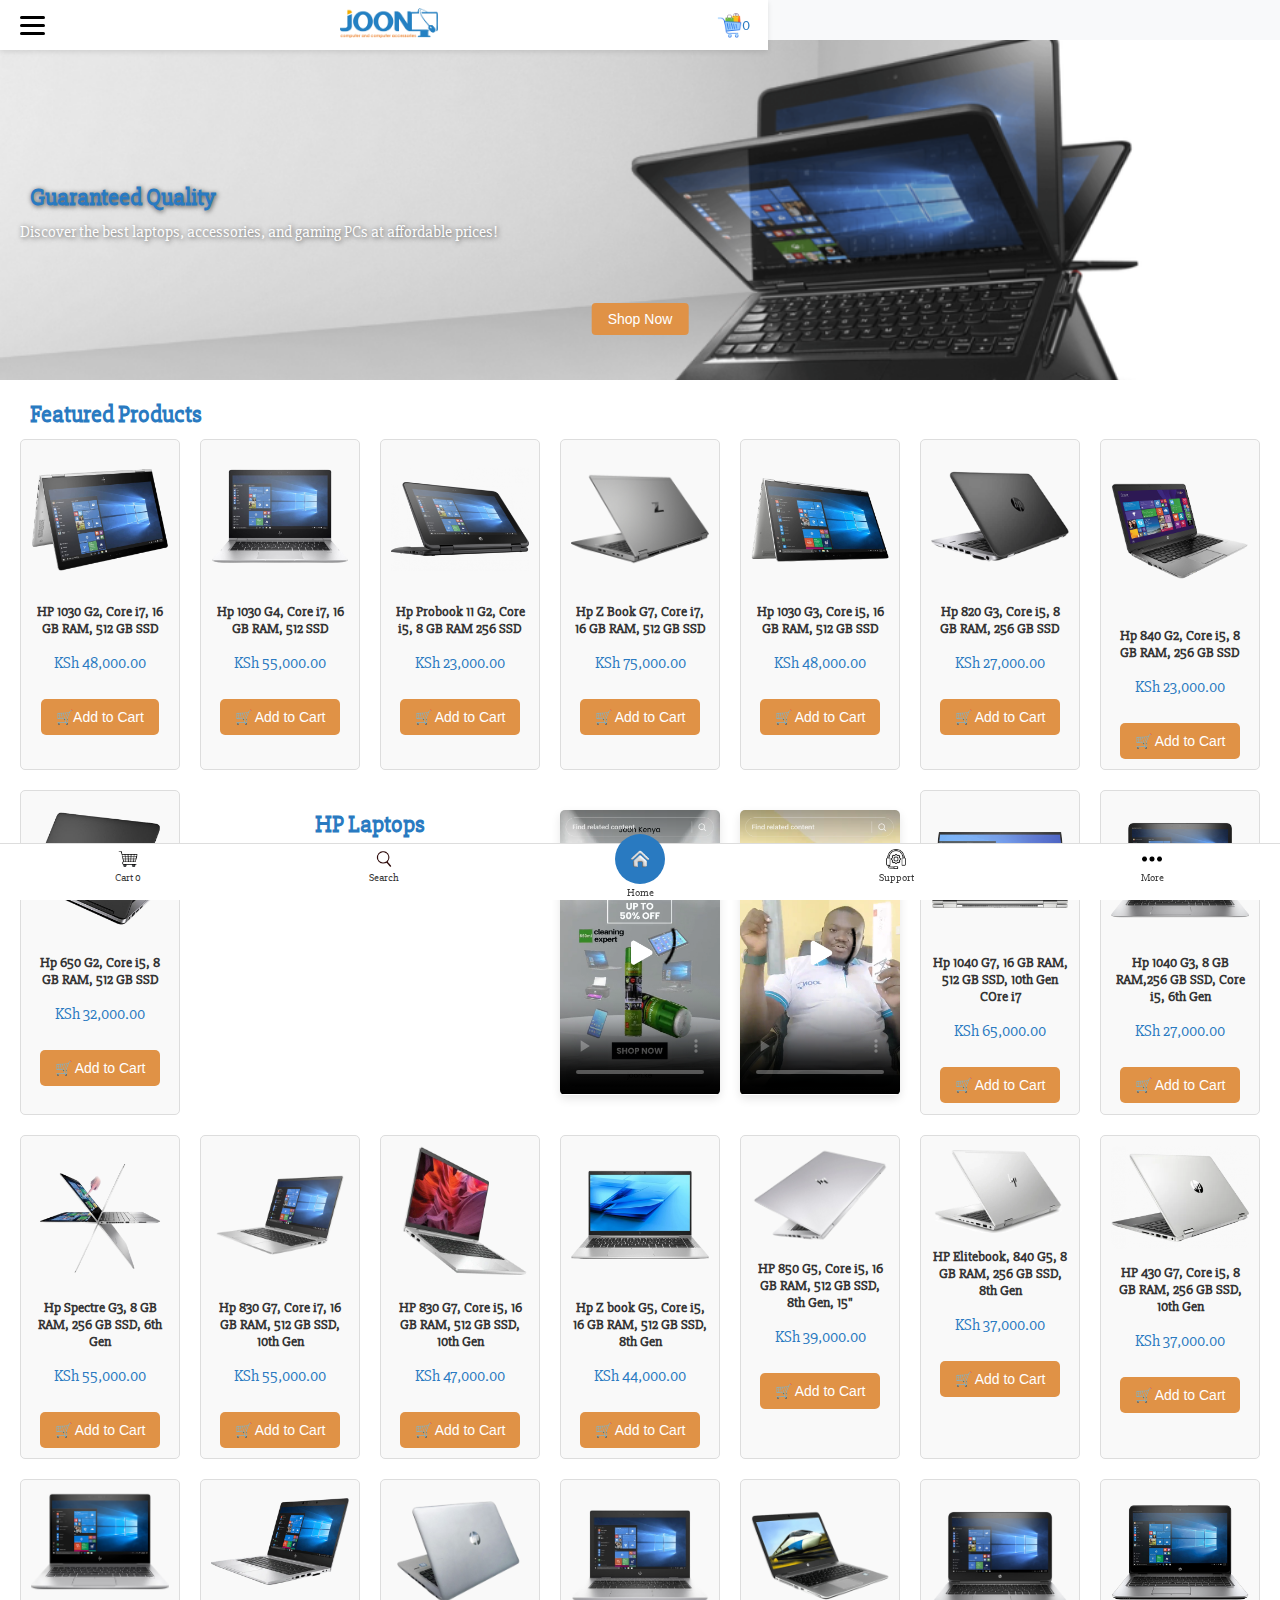
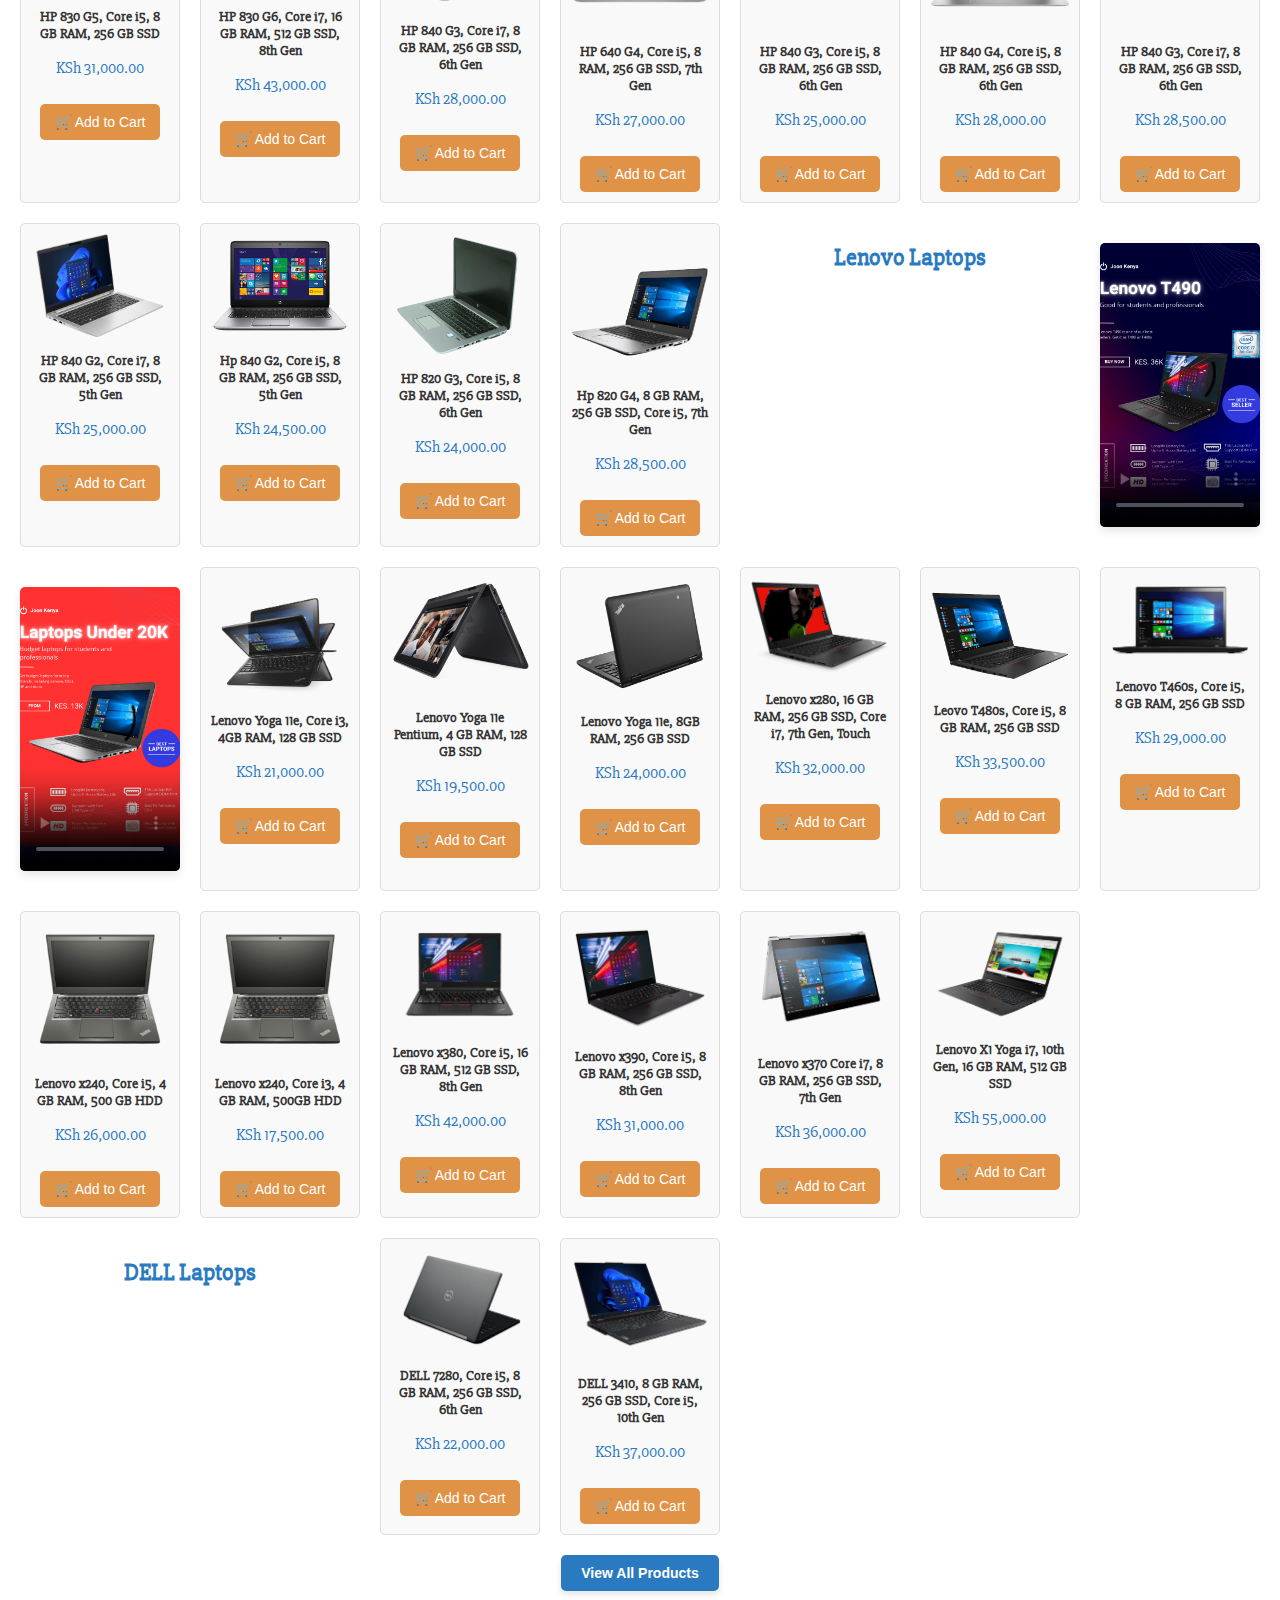
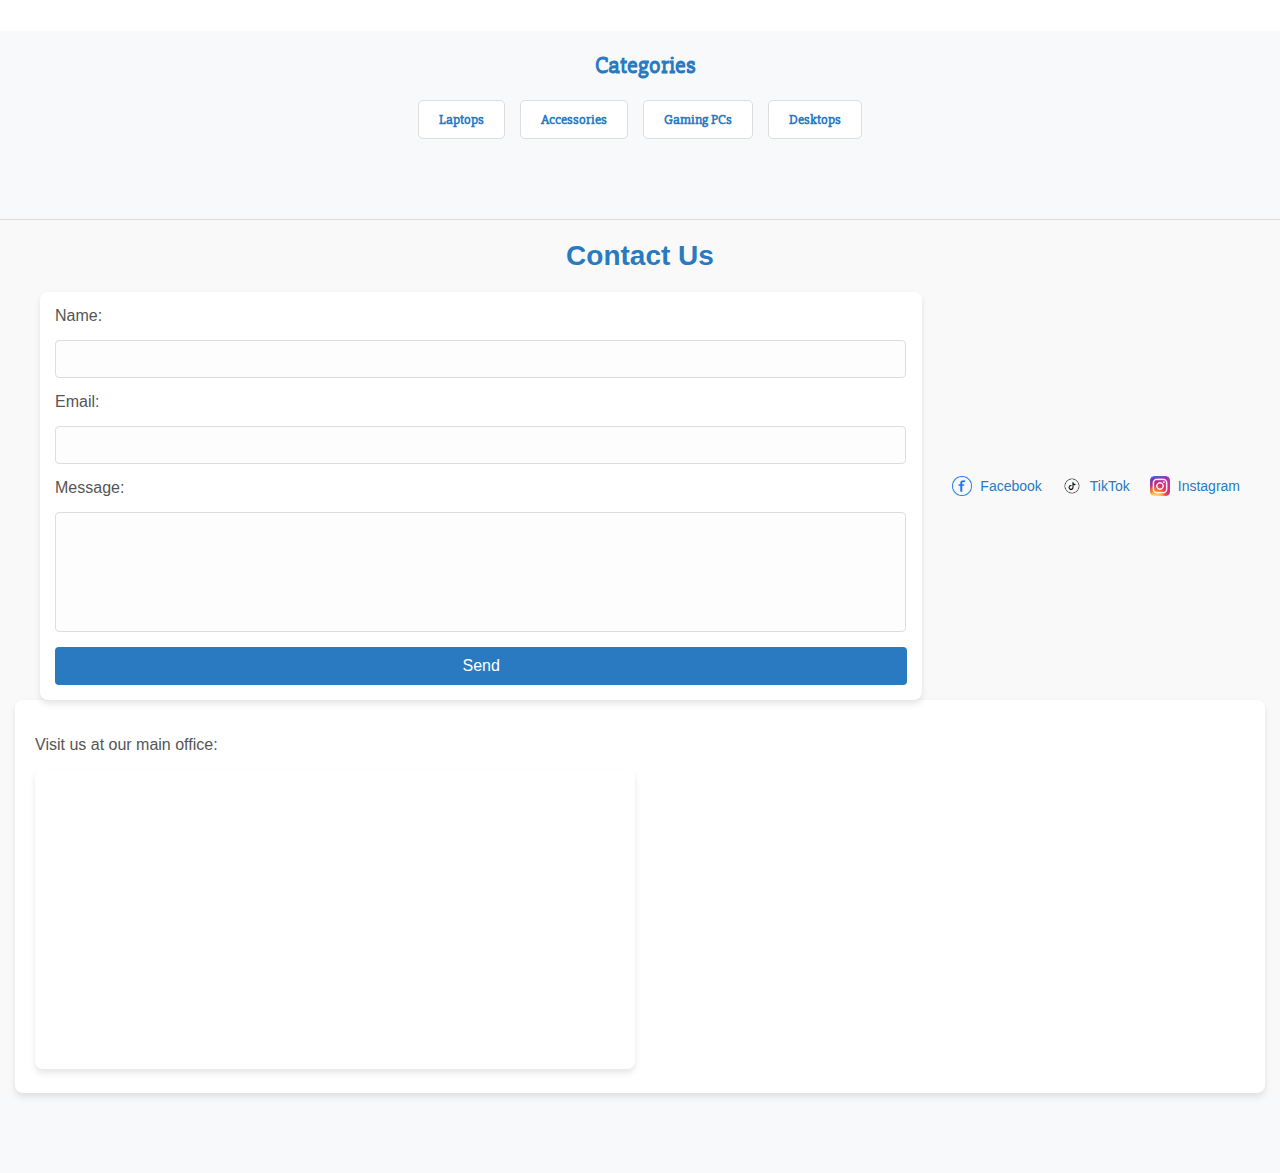
==== commit c91811c6: "Update index.html" ====
--- a/index.html
+++ b/index.html
@@ -20,10 +20,11 @@
           <span></span>
         </div>
         <div class="logo">
-          <a href="/">Home</a>
-              <img src="img/logo.png" alt="Joon Company Logo">
+          <a href="/">
+            <img src="img/logo.png" alt="Joon Company Logo">
           </a>
-      </div>
+        </div>
+
       
         <div class="header-icons">
           <a href="cart.html" class="cart-icon">
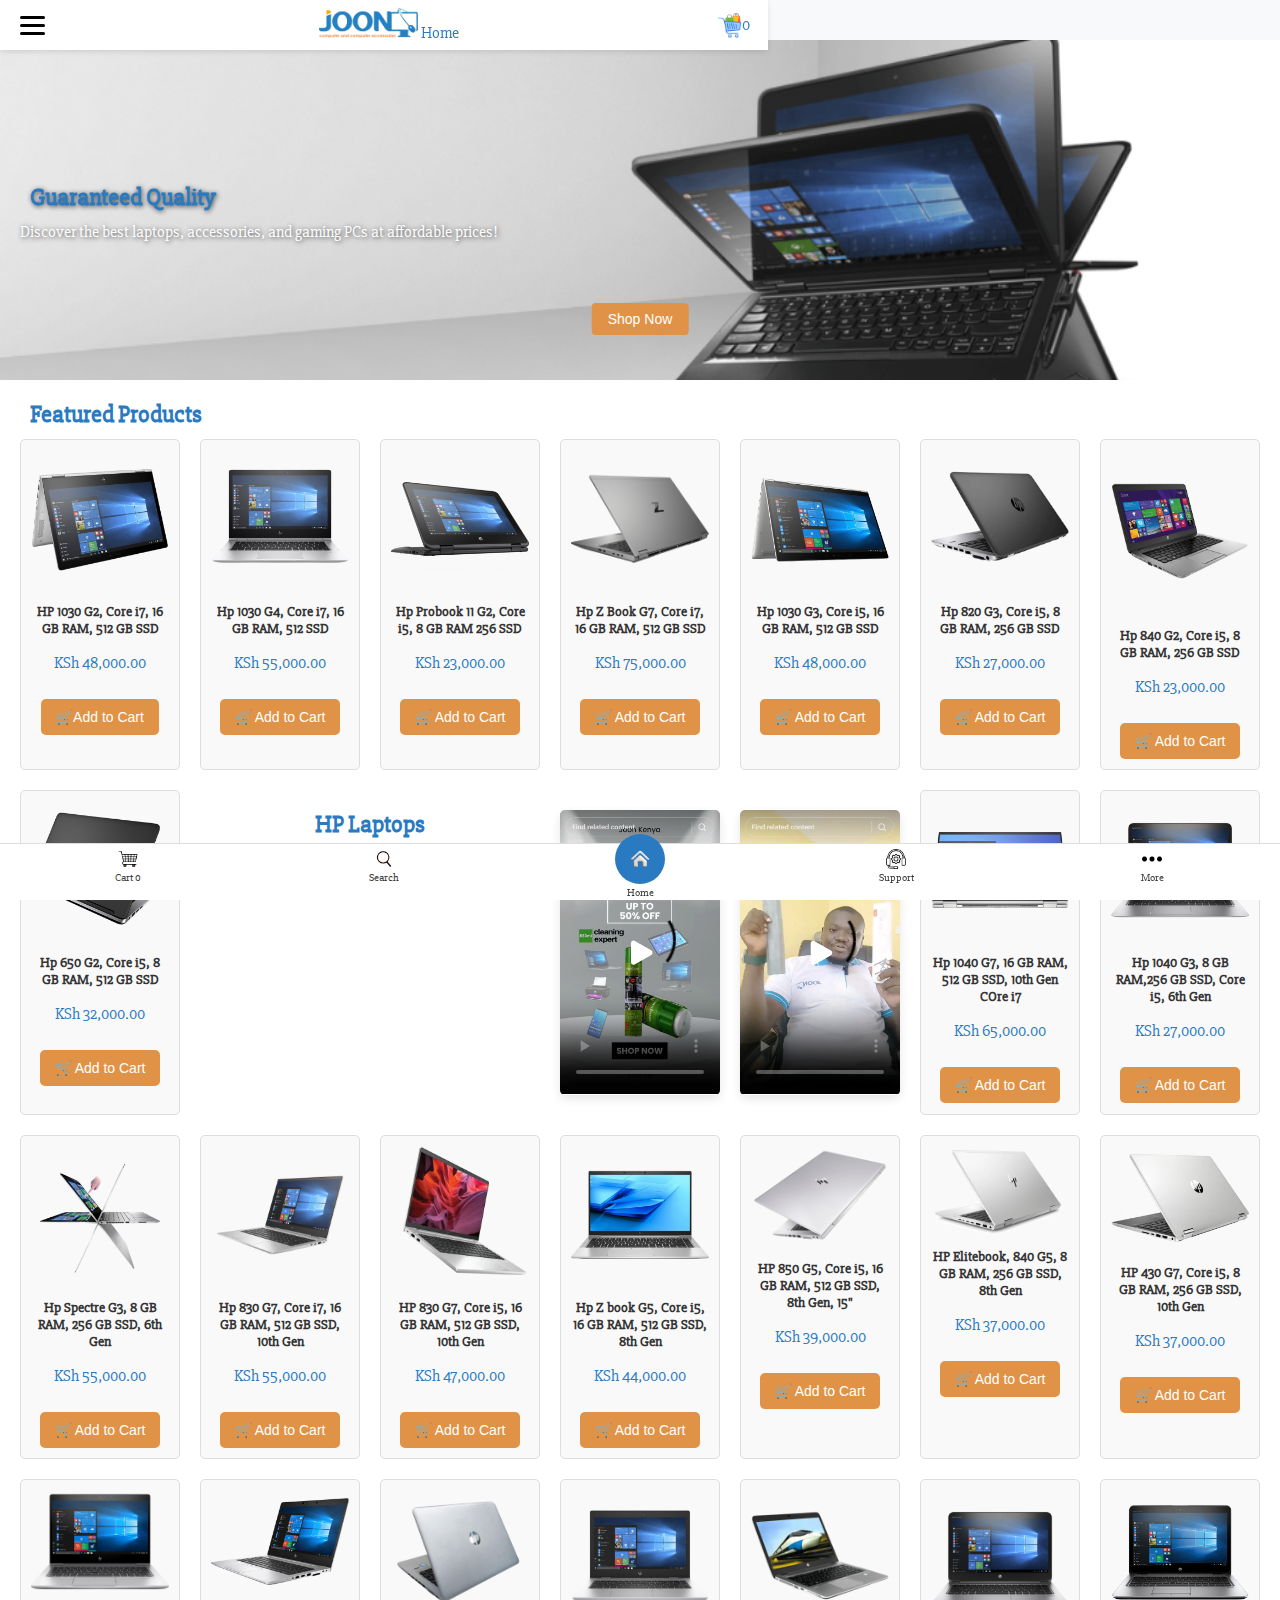
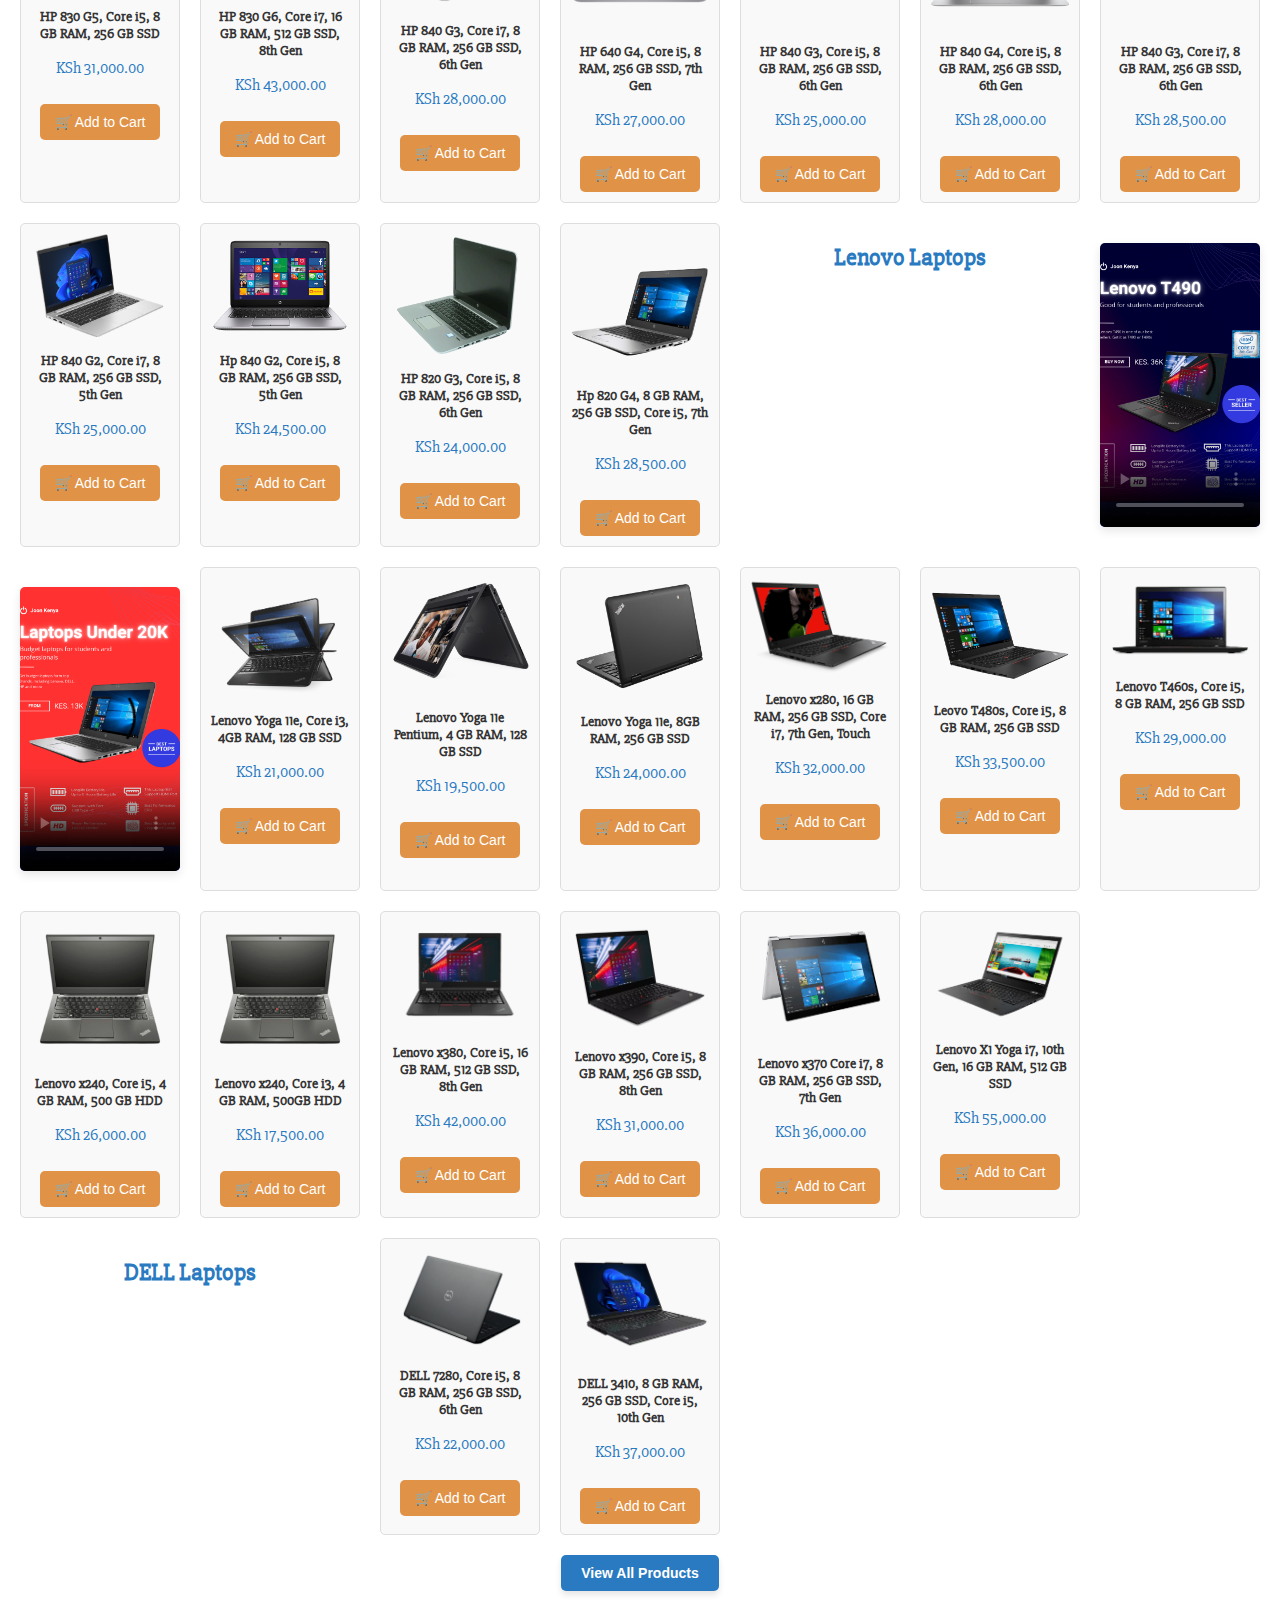
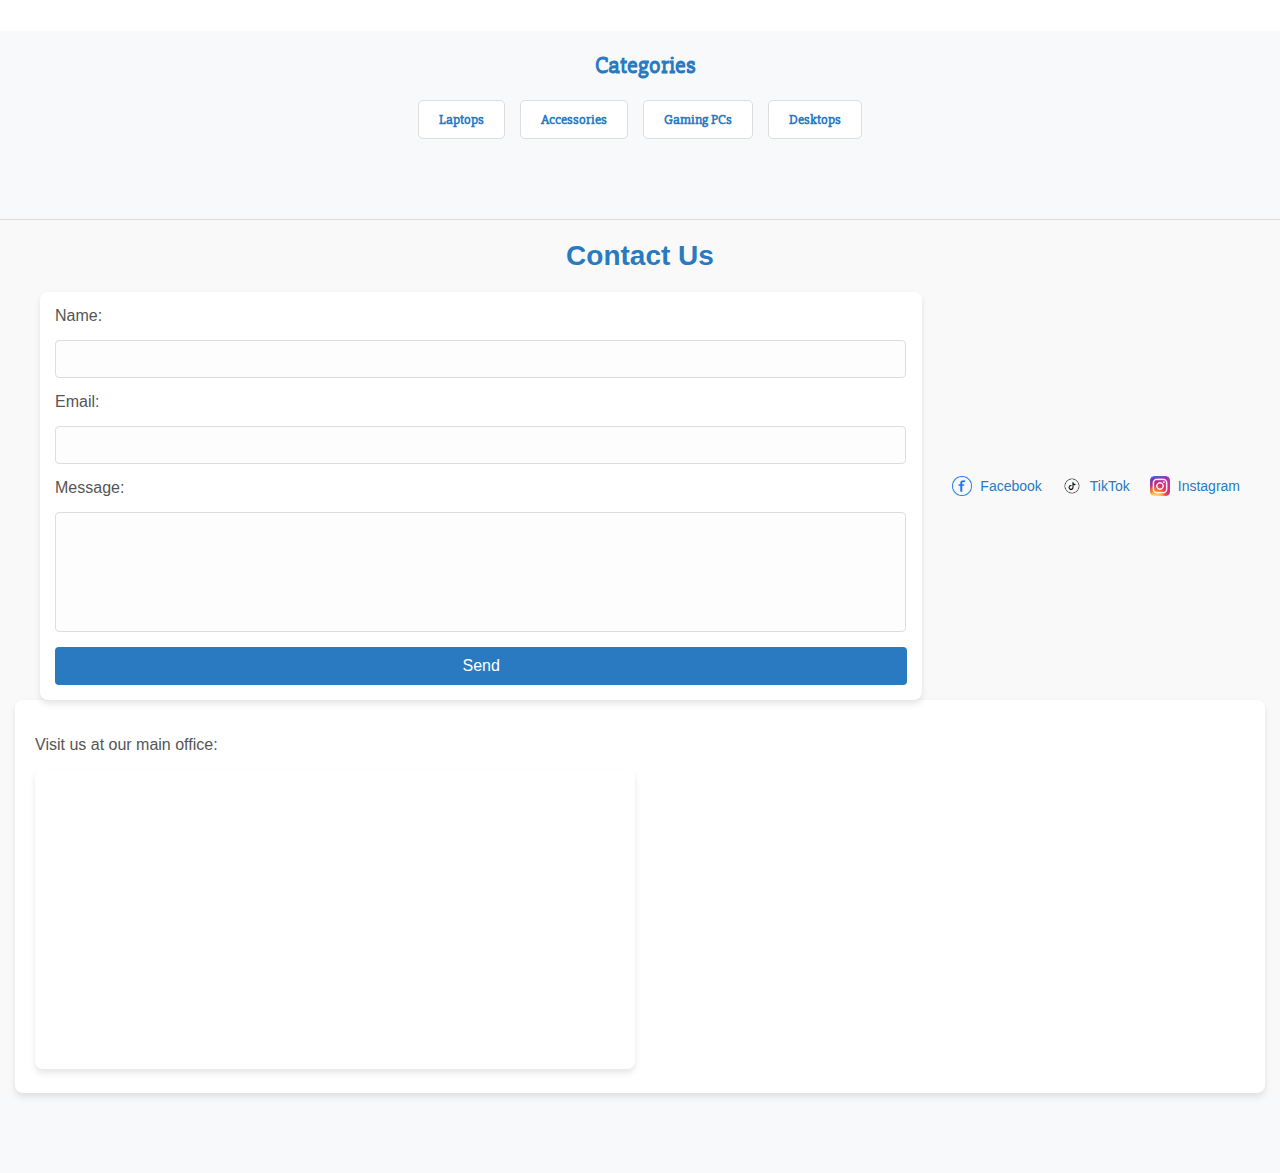
==== commit 25e9a7e0: "Update index.html" ====
--- a/index.html
+++ b/index.html
@@ -20,10 +20,12 @@
           <span></span>
         </div>
         <div class="logo">
-          <a href="/">
-            <img src="img/logo.png" alt="Joon Company Logo">
-          </a>
-        </div>
+  <a href="/">
+    <img src="img/logo.png" alt="Joon Company Logo">
+    <span>Home</span>
+  </a>
+</div>
+
 
       
         <div class="header-icons">
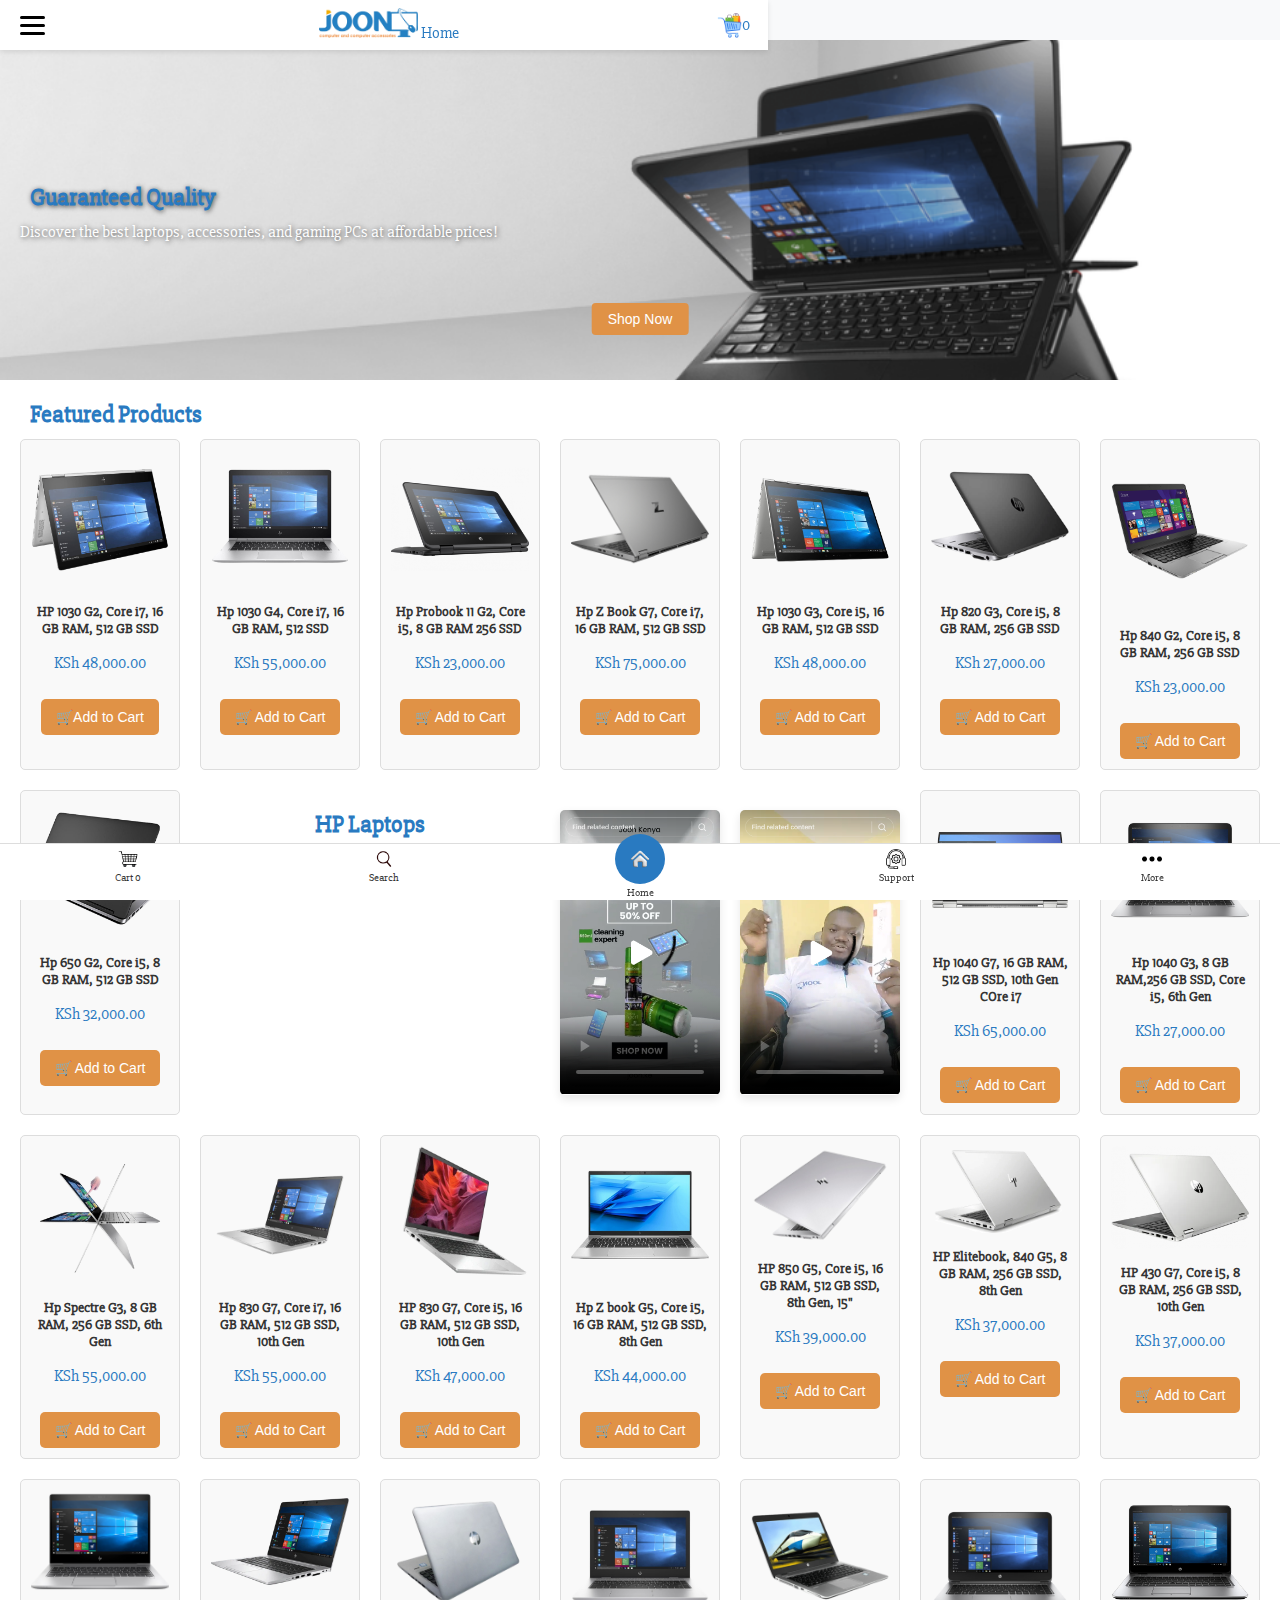
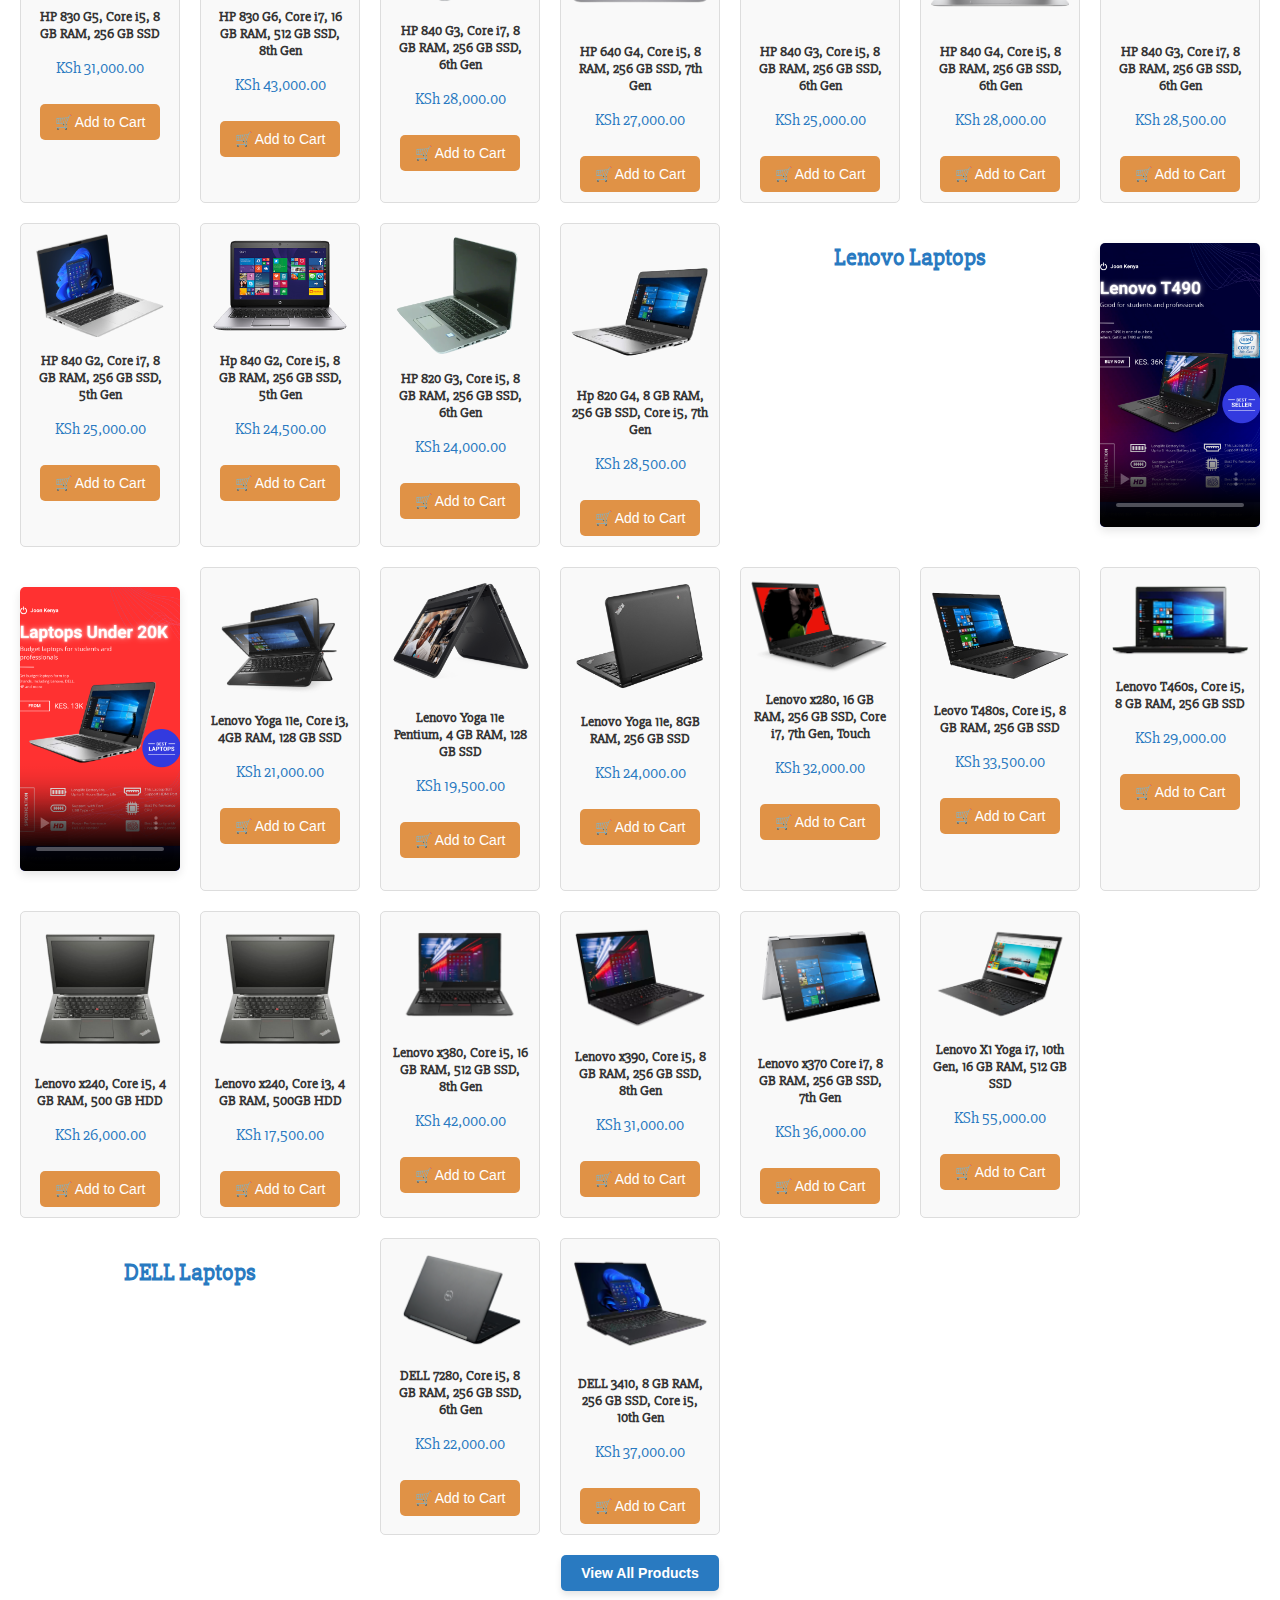
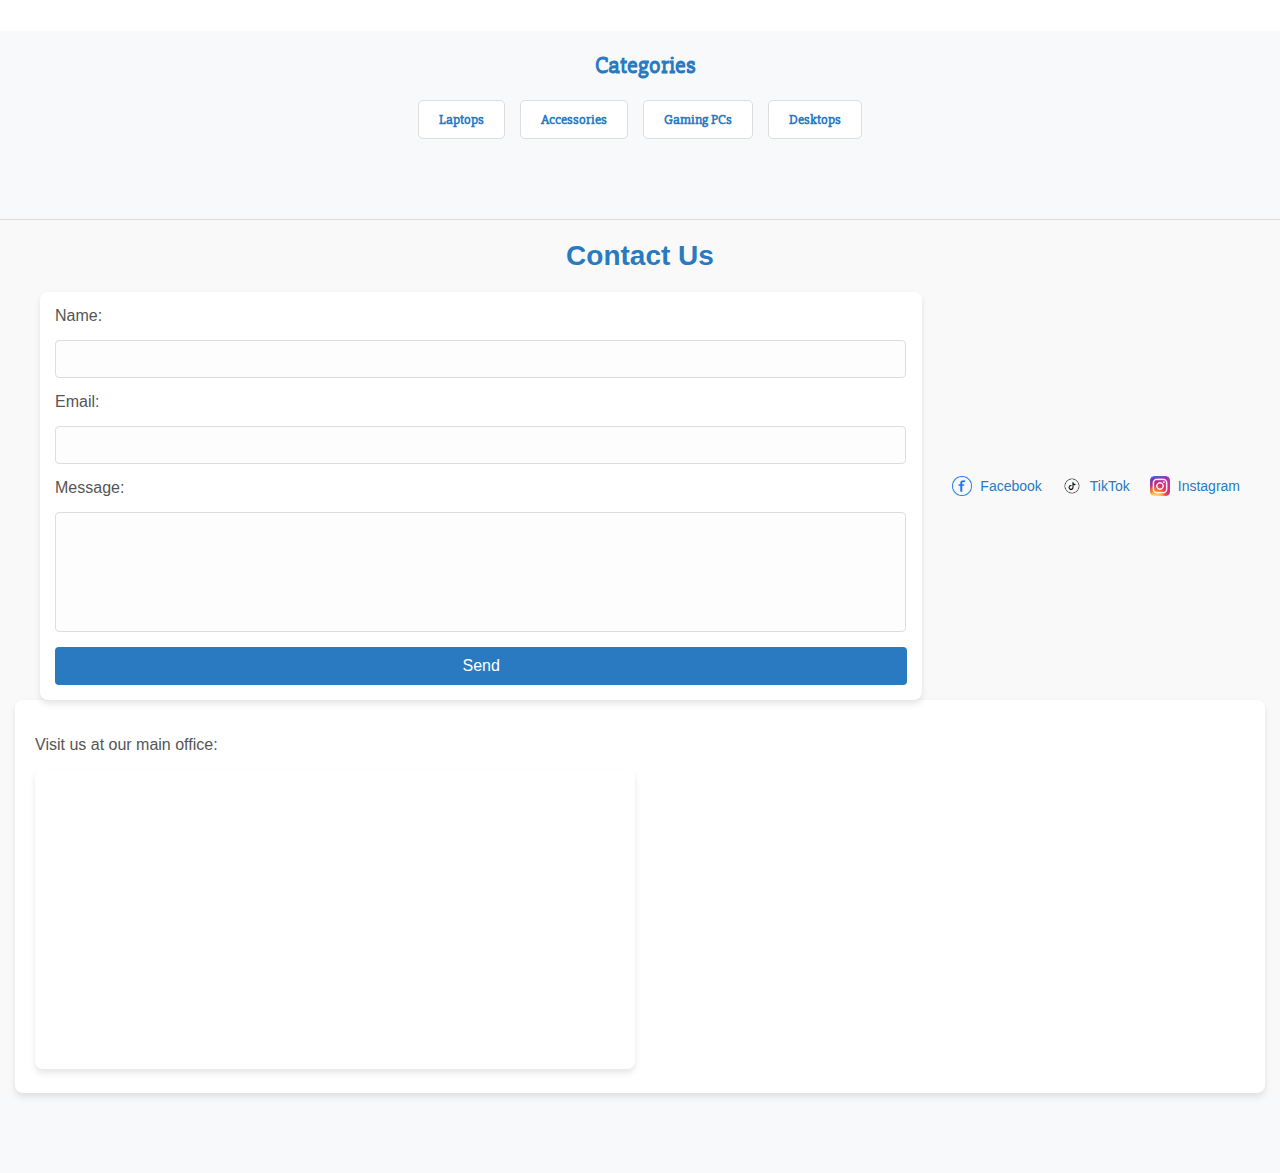
==== commit 31ba95fb: "Update index.html" ====
--- a/index.html
+++ b/index.html
@@ -29,10 +29,11 @@
 
       
         <div class="header-icons">
-          <a href="cart.html" class="cart-icon">
-            <img src="img/cart.png" alt="Cart">
-            <span id="cart-count-header">0</span>
+          <a href="/cart" class="cart-icon">
+          <img src="img/cart.png" alt="Cart">
+          <span id="cart-count-header">0</span>
         </a>
+
         
         
         </div>
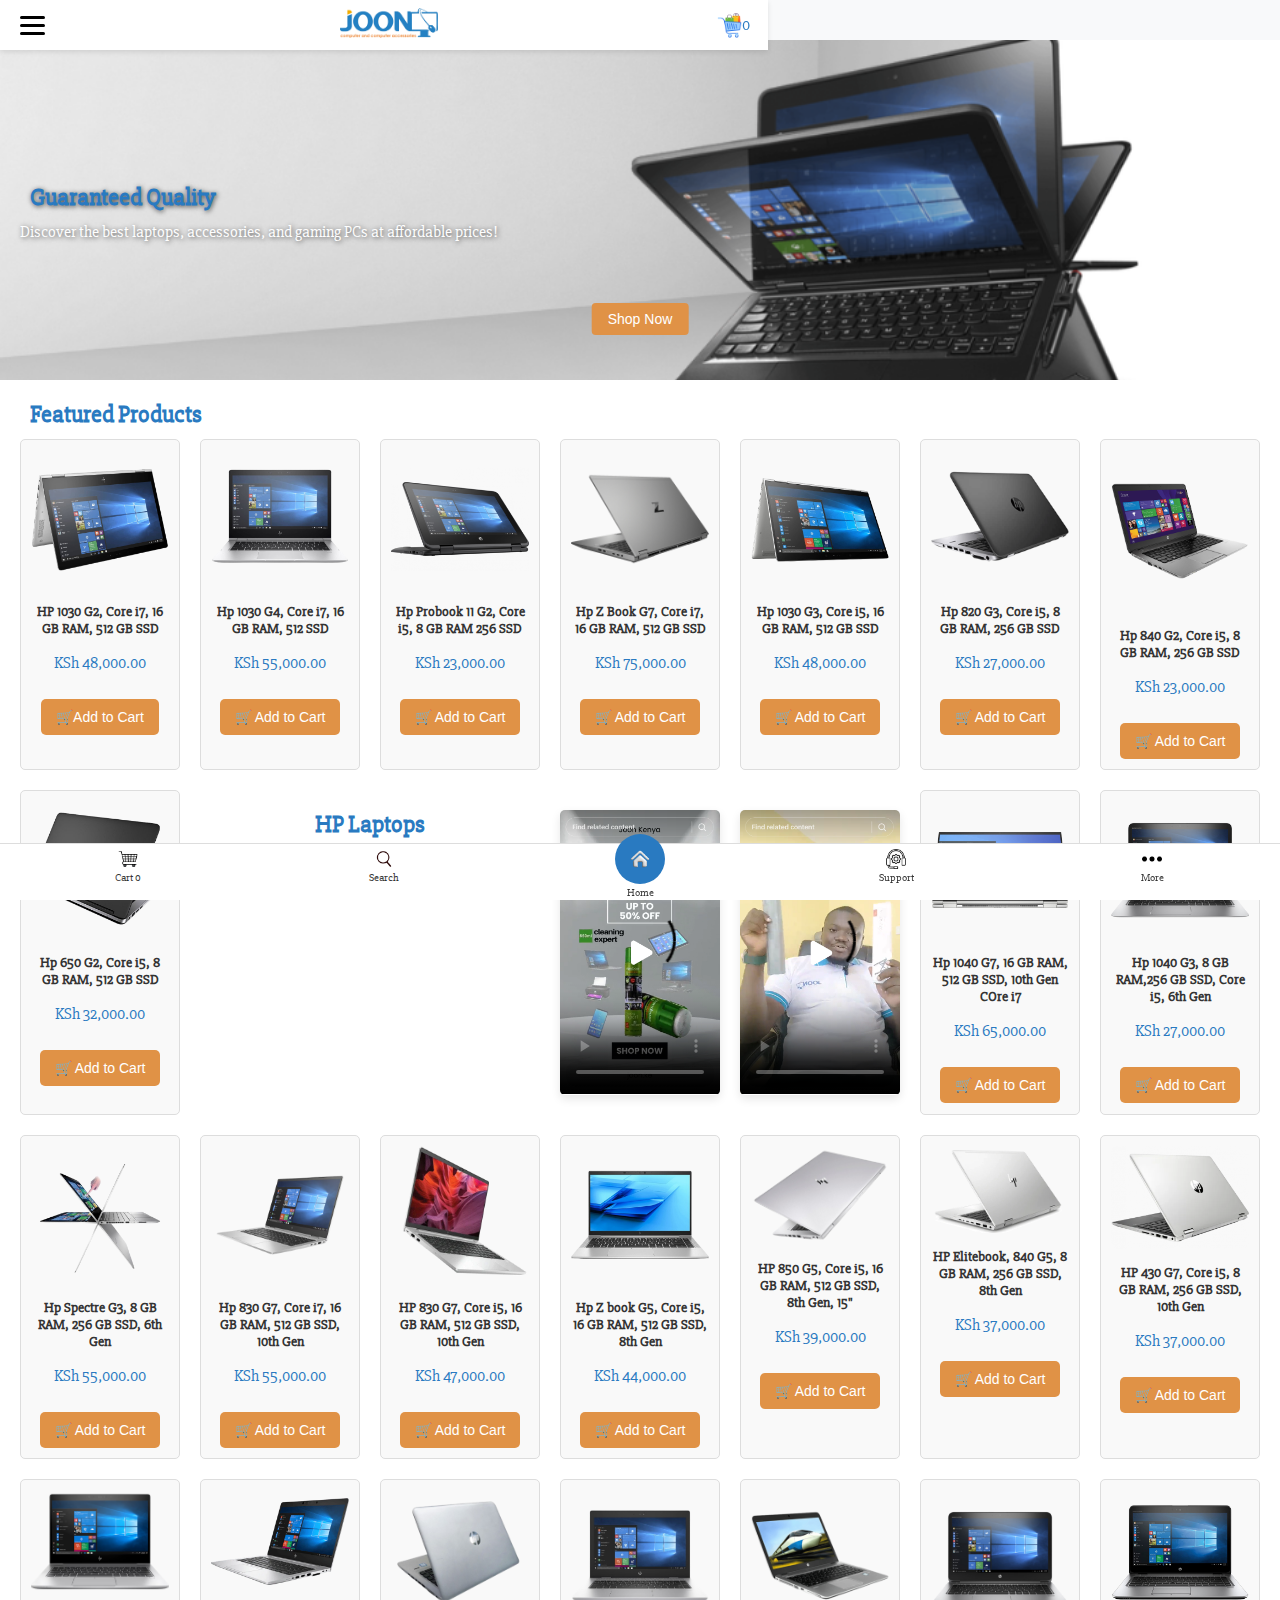
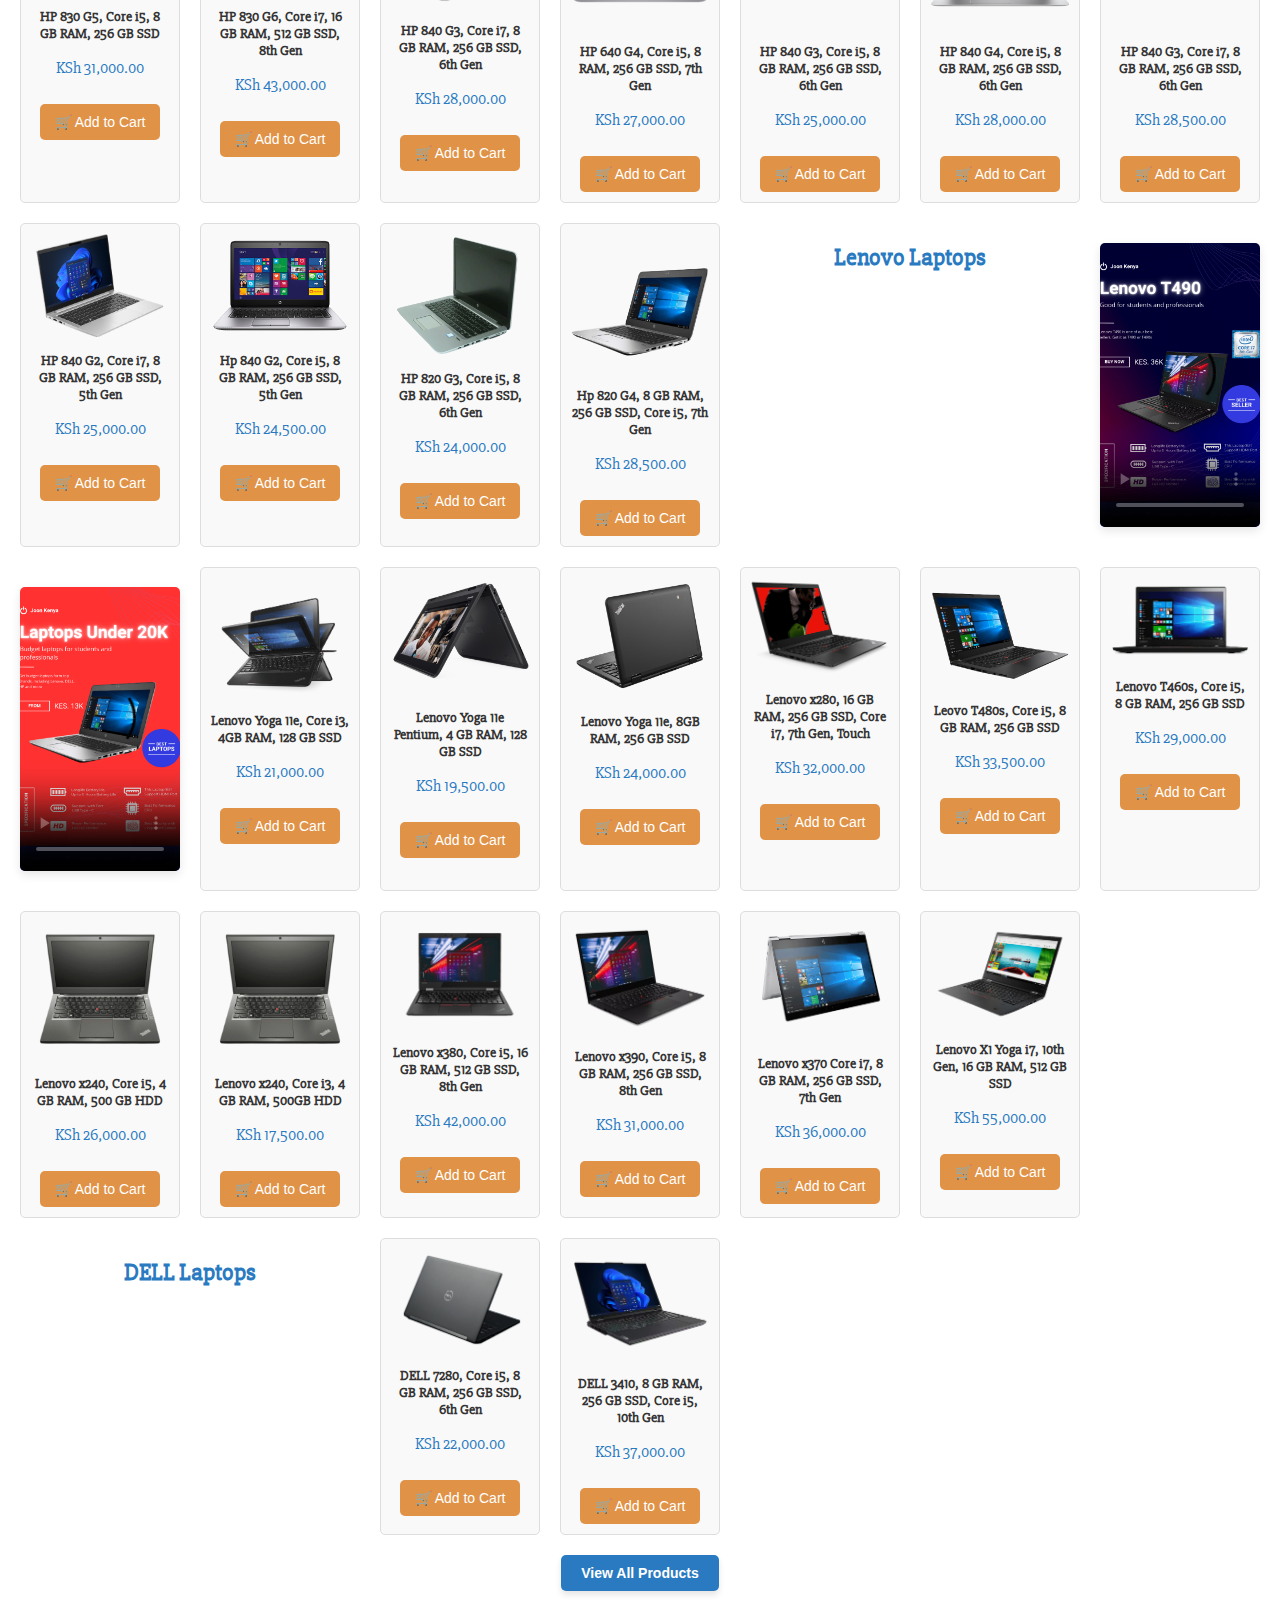
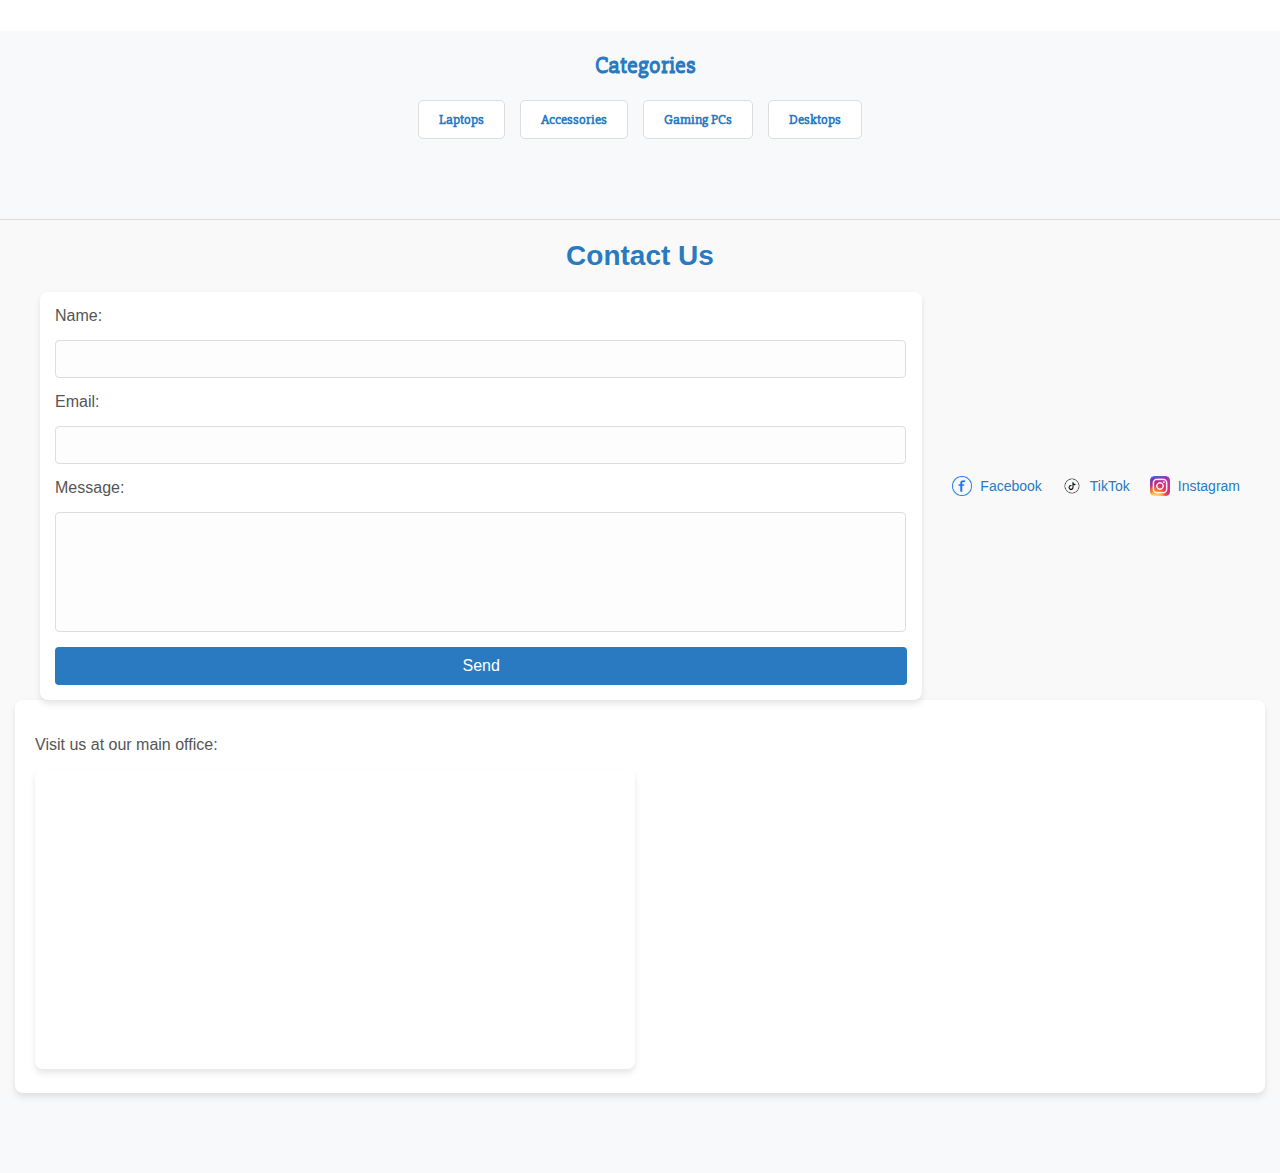
==== commit e4f2f219: "Update index.html" ====
--- a/index.html
+++ b/index.html
@@ -22,7 +22,6 @@
         <div class="logo">
   <a href="/">
     <img src="img/logo.png" alt="Joon Company Logo">
-    <span>Home</span>
   </a>
 </div>
 
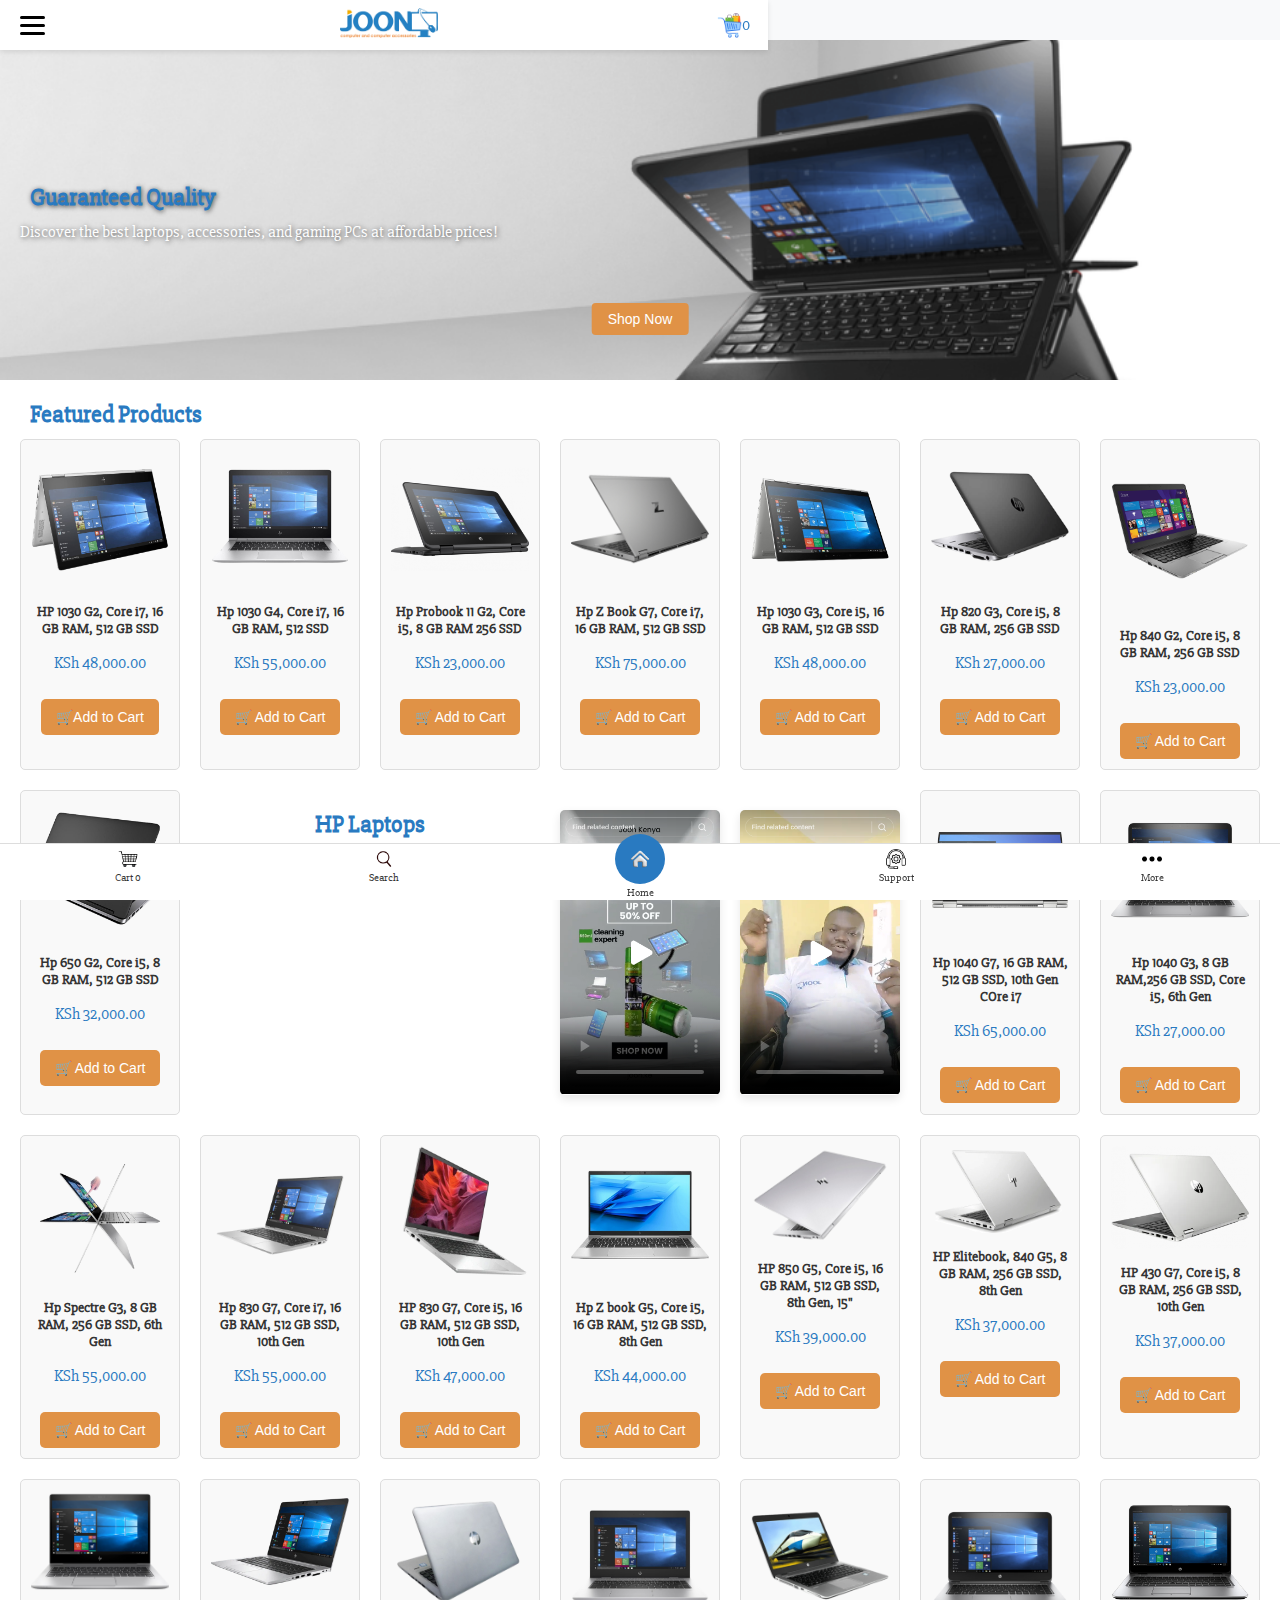
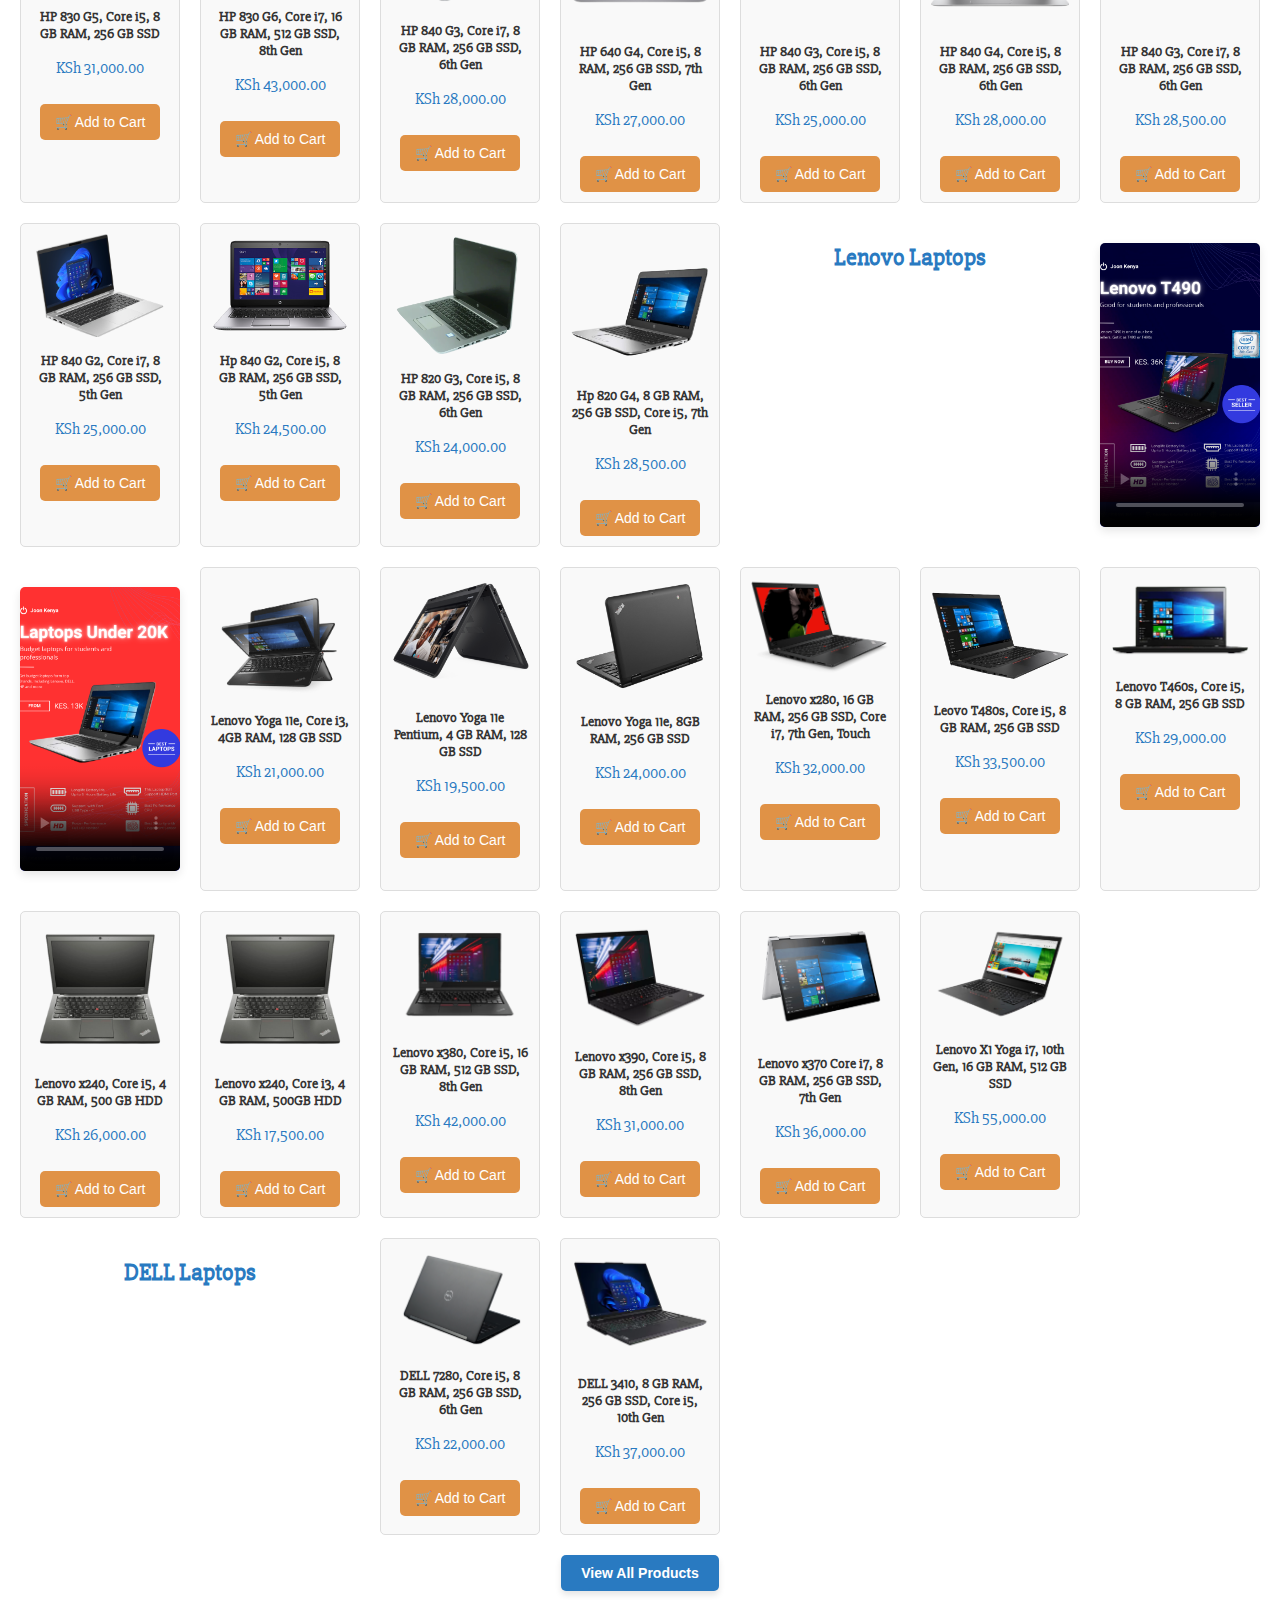
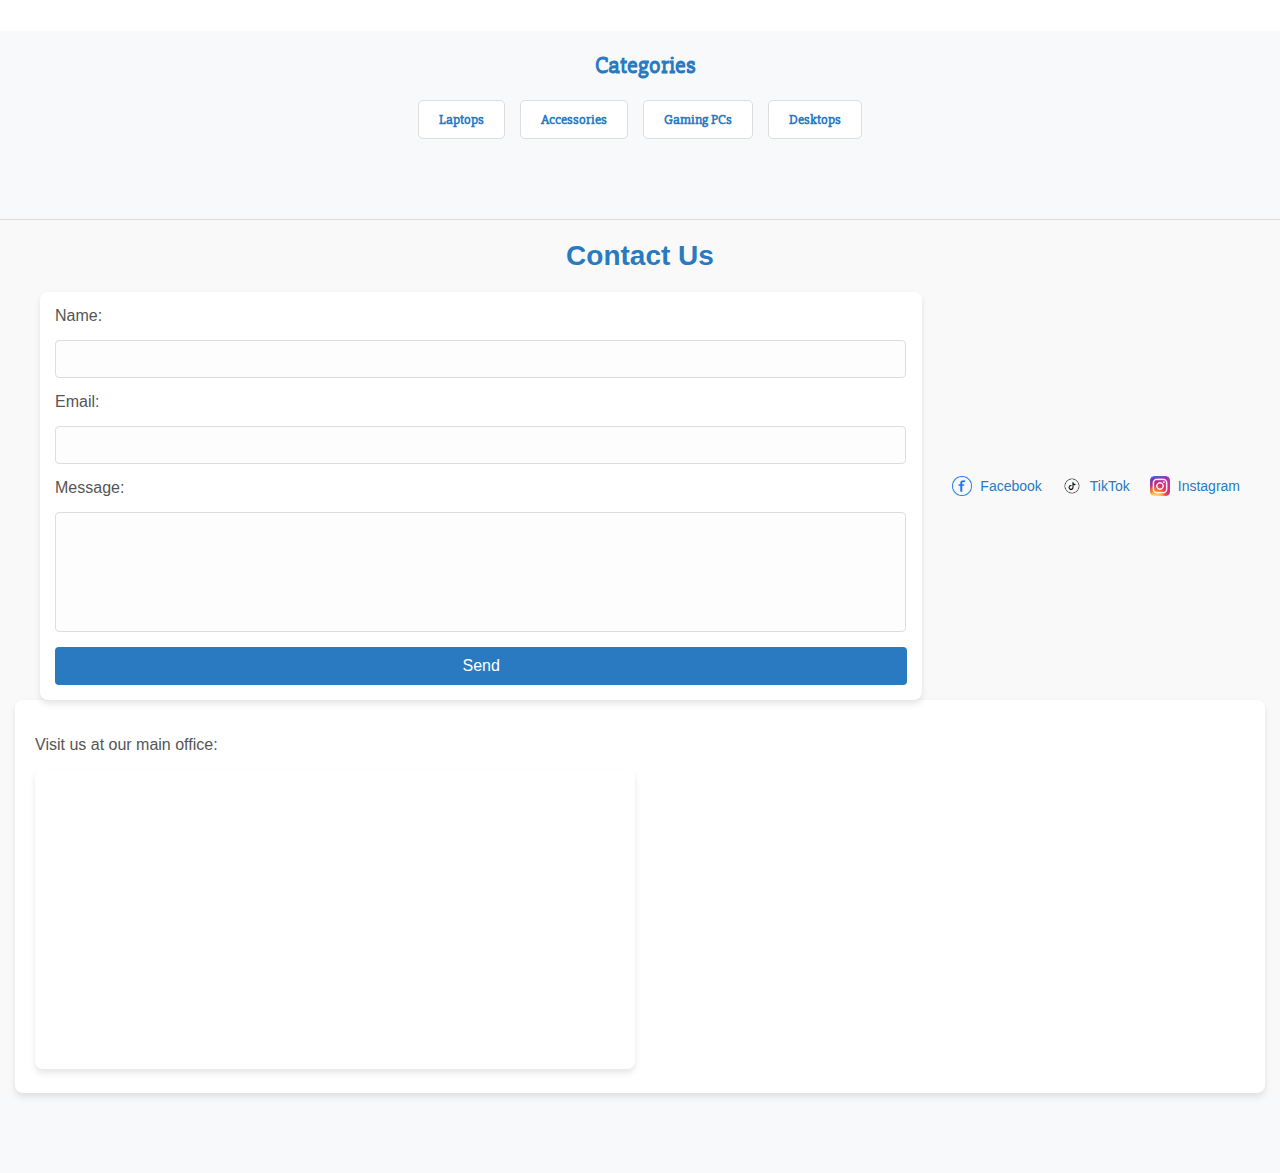
==== commit a36f9cba: "Update index.html" ====
--- a/index.html
+++ b/index.html
@@ -19,11 +19,12 @@
           <span></span>
           <span></span>
         </div>
-        <div class="logo">
-  <a href="/">
-    <img src="img/logo.png" alt="Joon Company Logo">
-  </a>
-</div>
+                <div class="logo">
+          <a href="/">
+            <img src="img/logo.png" alt="Joon Company Logo">
+          </a>
+        </div>
+
 
 
       
